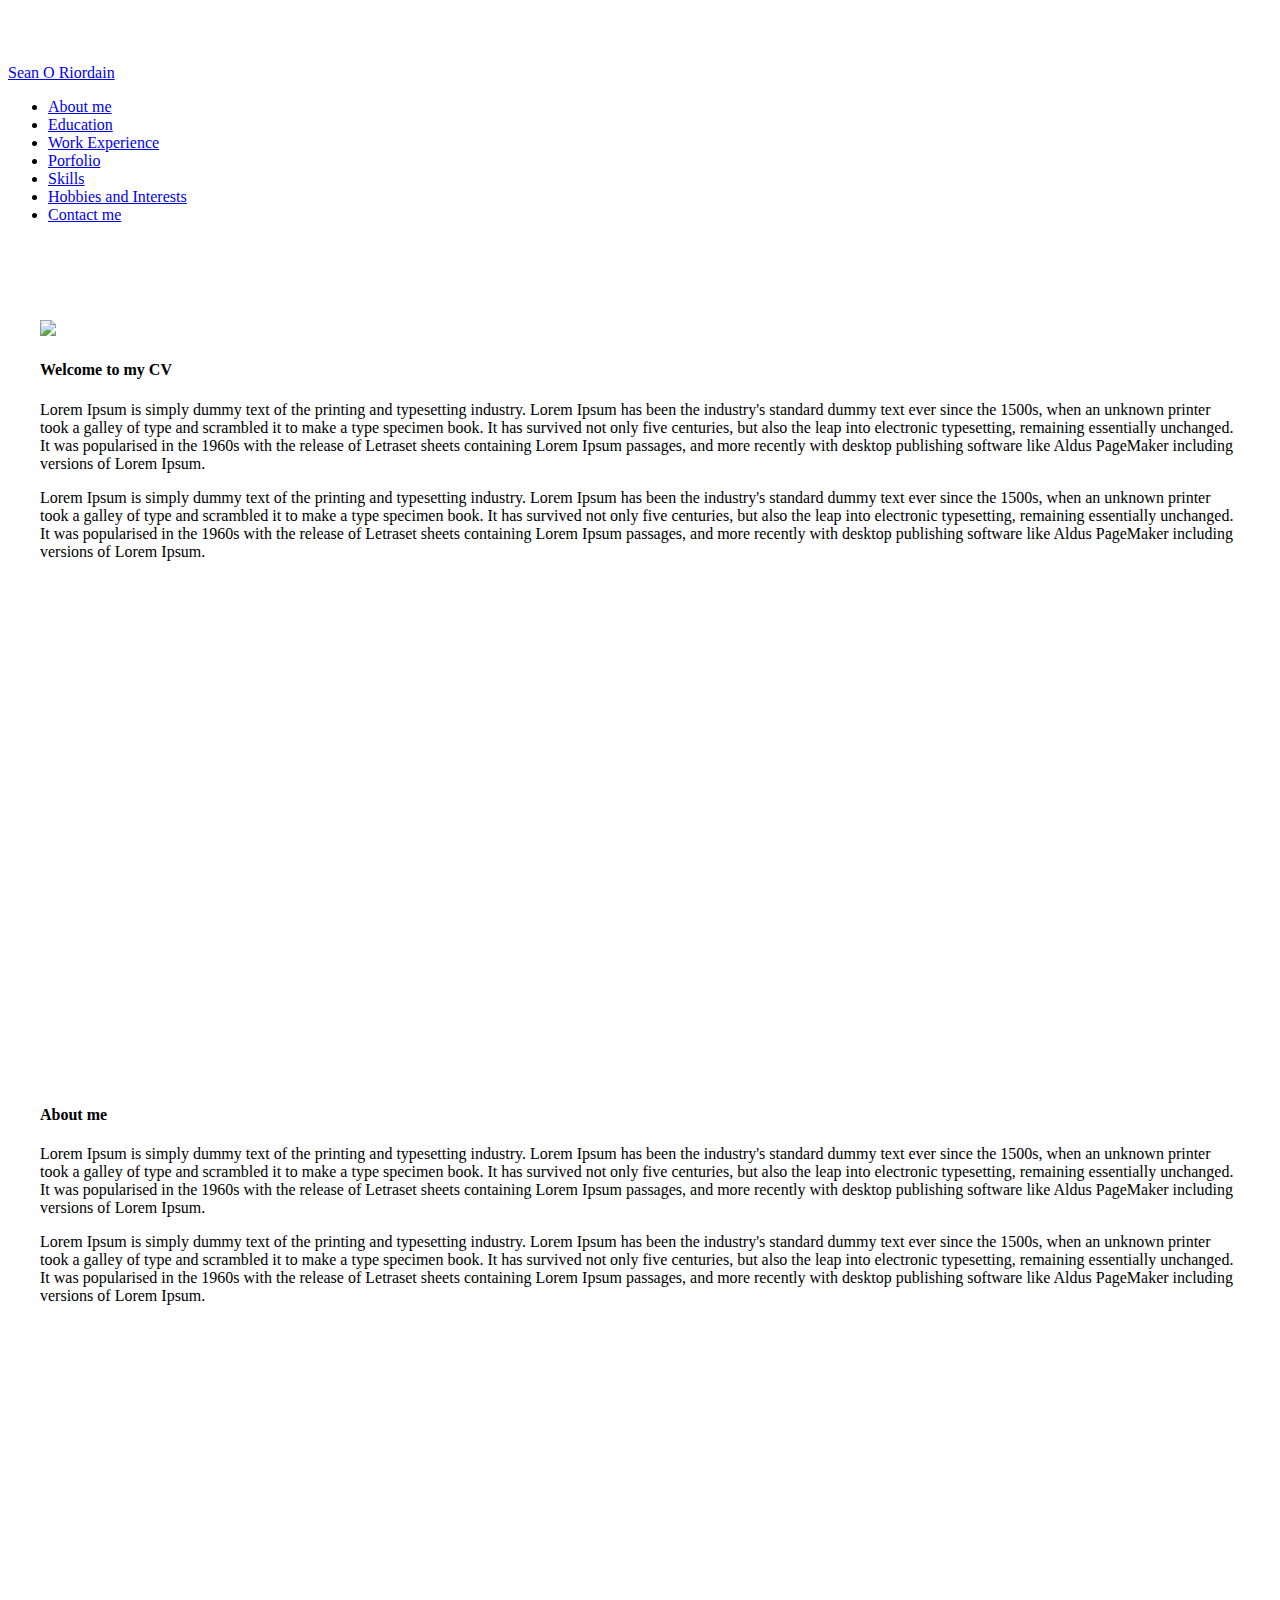
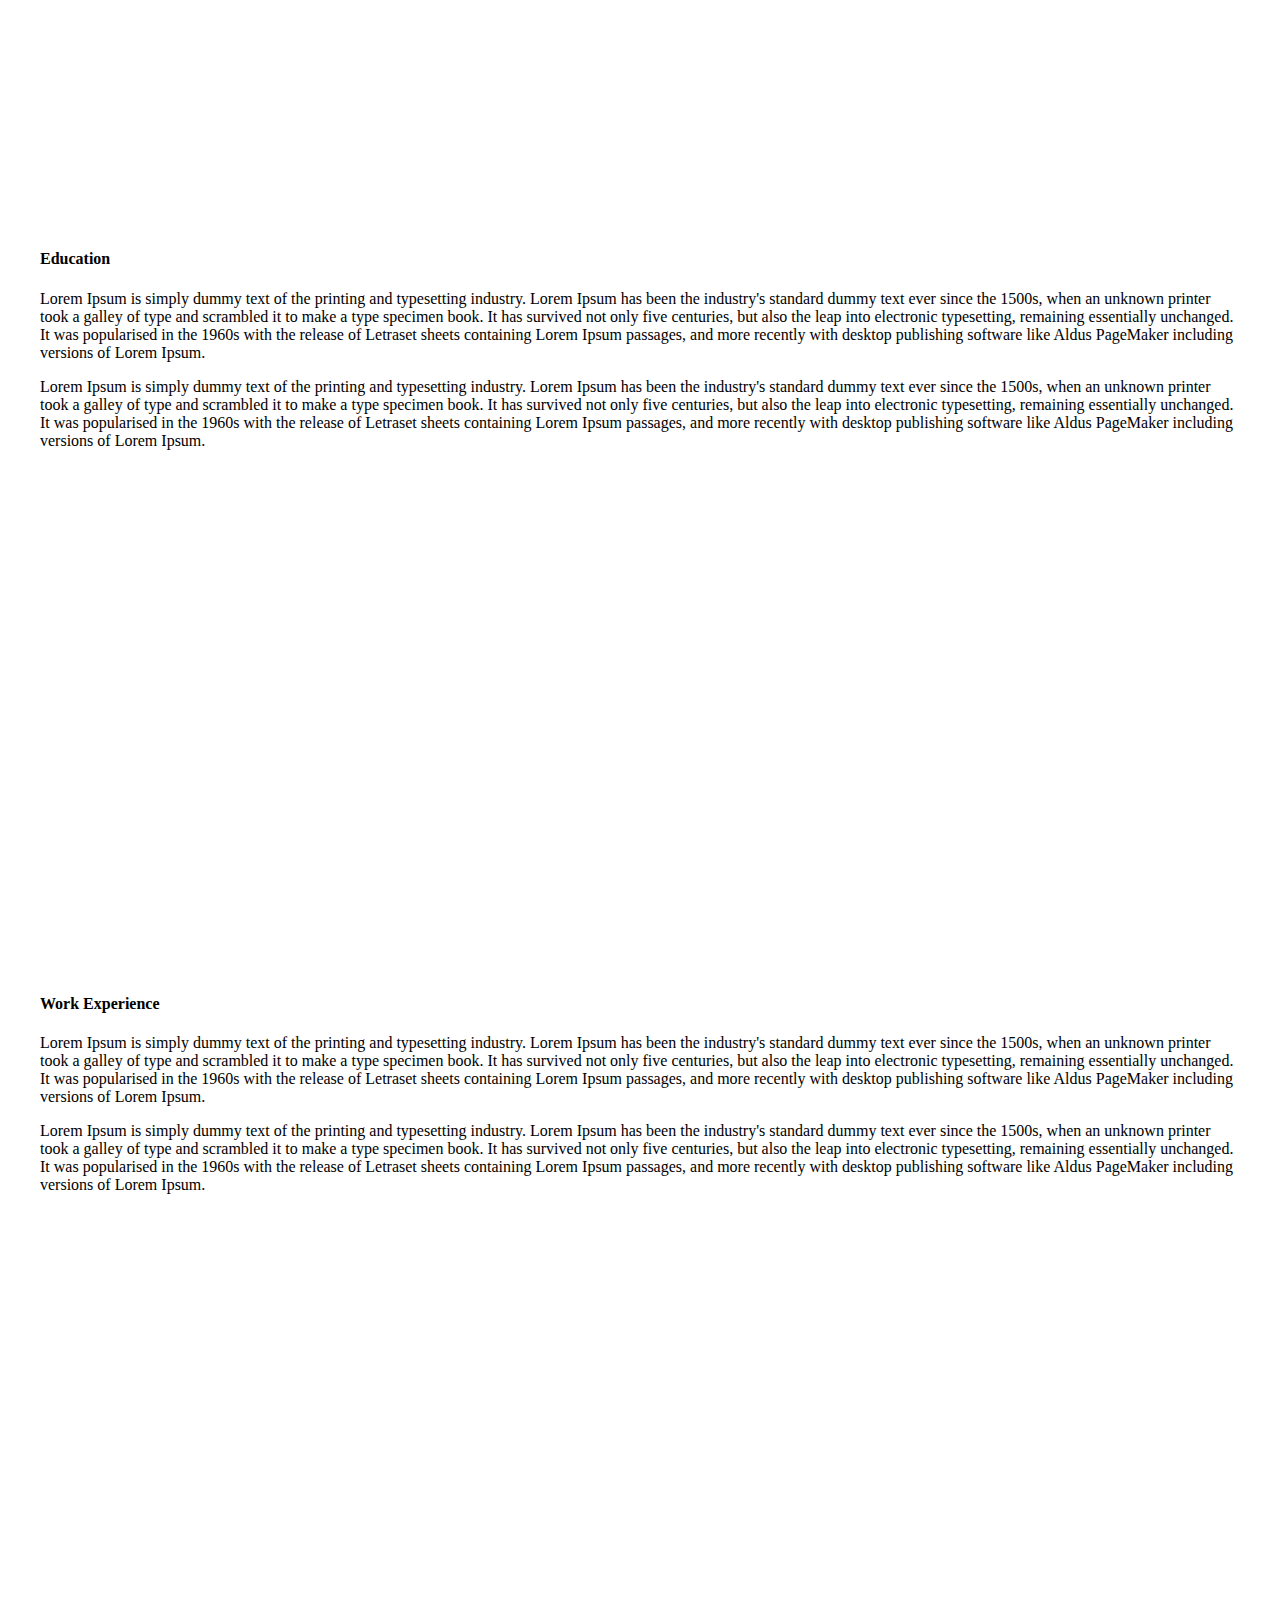
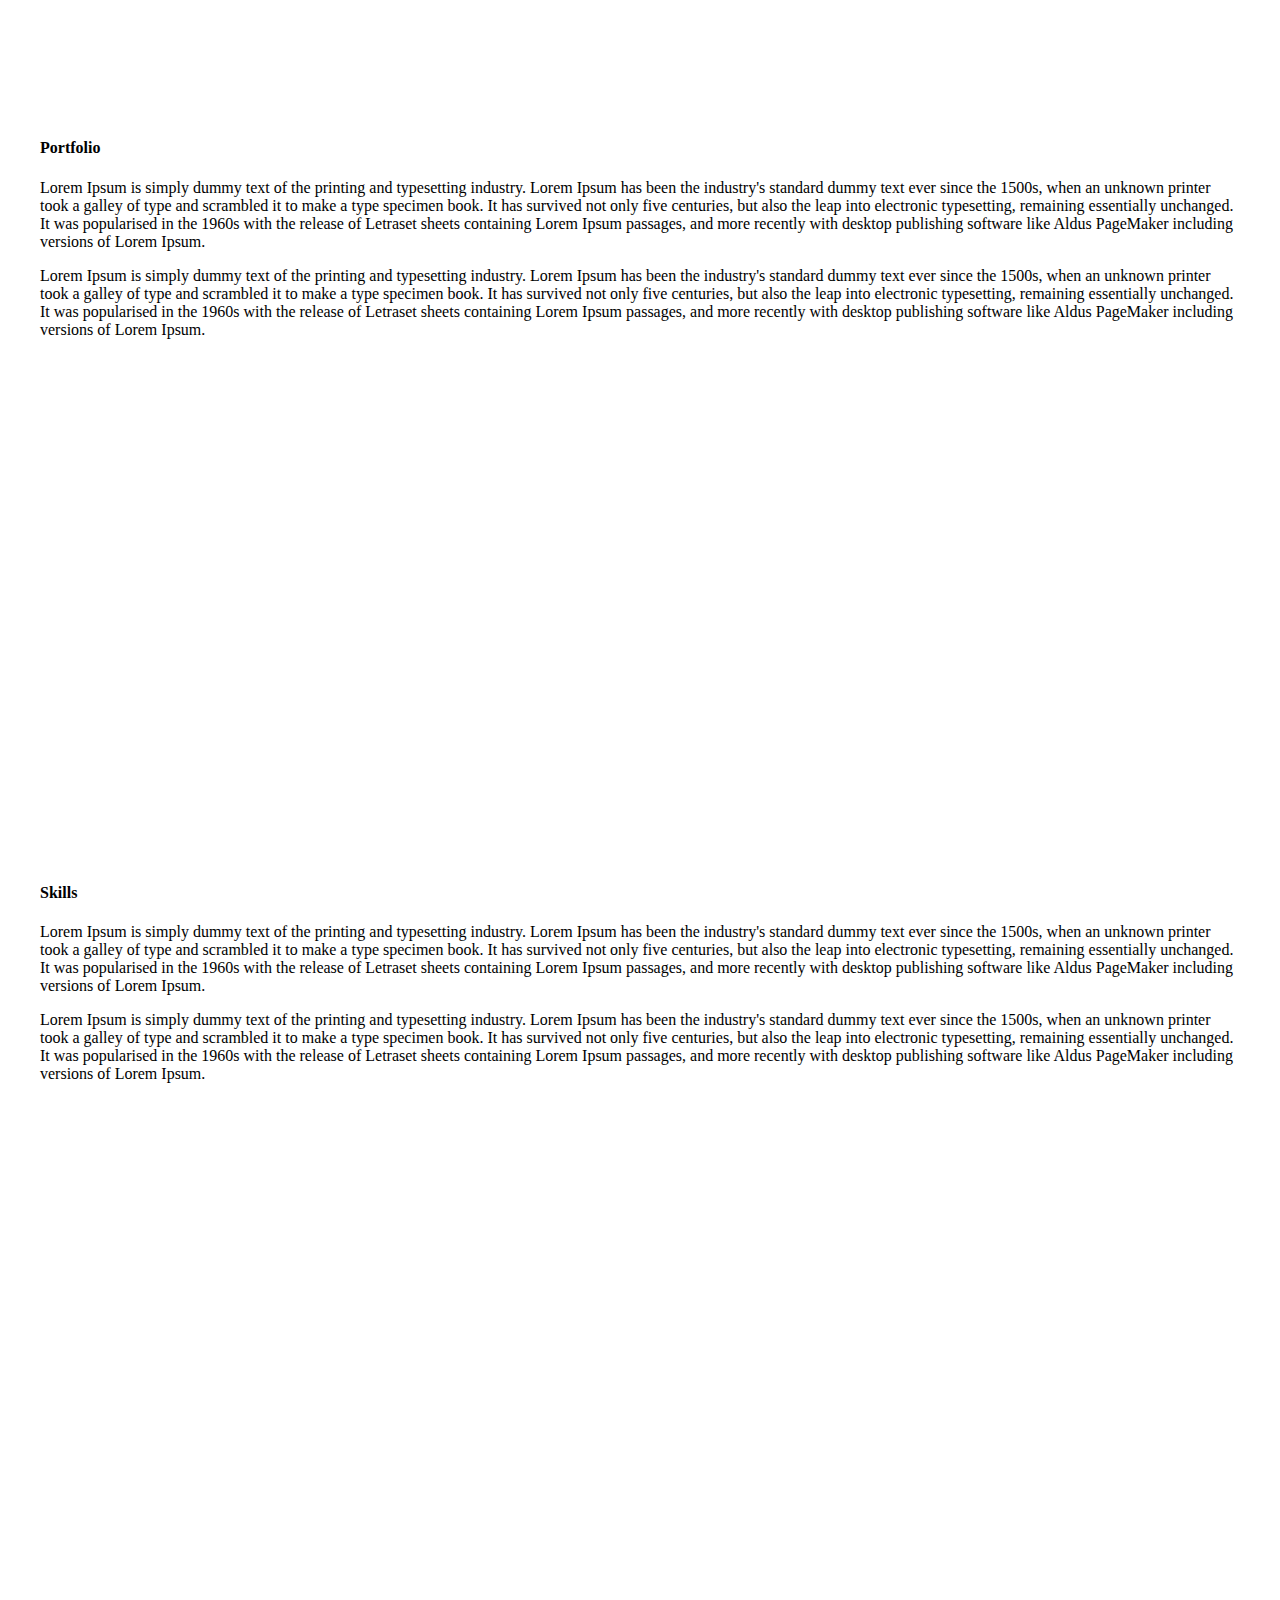
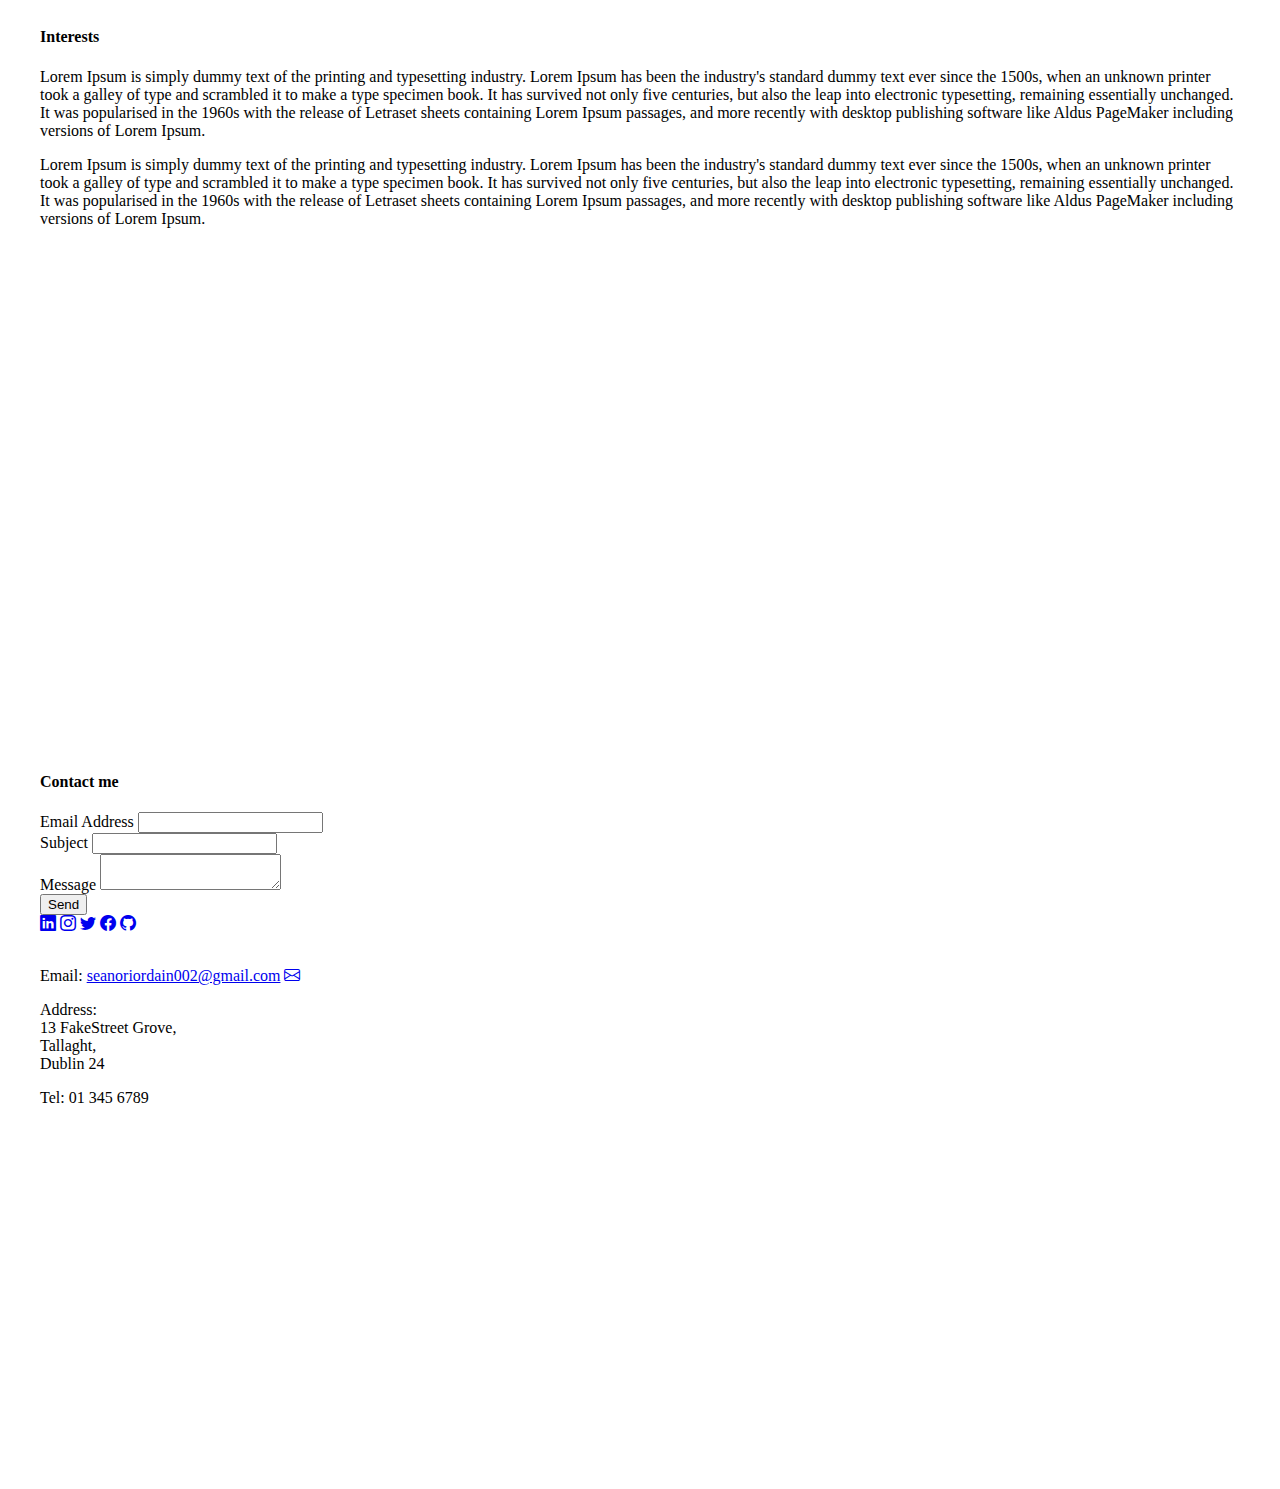
==== index.html @ a2e5213f "icons" ====
<!doctype html>
<html lang="en">
  <head>
    <meta charset="utf-8">
    <meta name="viewport" content="width=device-width, initial-scale=1">

    <link href="https://cdn.jsdelivr.net/npm/bootstrap@5.1.3/dist/css/bootstrap.min.css" rel="stylesheet" integrity="sha384-1BmE4kWBq78iYhFldvKuhfTAU6auU8tT94WrHftjDbrCEXSU1oBoqyl2QvZ6jIW3" crossorigin="anonymous">
    <link rel="stylesheet" href="style.css">
    <link rel="stylesheet" href="https://cdn.jsdelivr.net/npm/bootstrap-icons@1.7.1/font/bootstrap-icons.css">
    <title>Sean O Riordain</title>
    <script src='https://www.google.com/recaptcha/api.js'></script>
    <script src="https://cdn.jsdelivr.net/npm/bootstrap@5.1.3/dist/js/bootstrap.bundle.min.js" integrity="sha384-ka7Sk0Gln4gmtz2MlQnikT1wXgYsOg+OMhuP+IlRH9sENBO0LRn5q+8nbTov4+1p" crossorigin="anonymous"></script>
    <script src="script.js"></script>
  </head>
  
 <body data-spy="scroll" data-target="#navbar-example2">

  <div class="container">
    <nav id="navbar" class="navbar navbar-light bg-light px-3 fixed-top">
      <a class="navbar-brand" href="#splash">Sean O Riordain</a>
      
      <ul class="nav nav-pills">  
        <li class="nav-item">
          <a class="nav-link" href="#aboutMe">About me</a>
        </li>
        <li class="nav-item">
          <a class="nav-link" href="#education">Education</a>
        </li>
        <li class="nav-item">
          <a class="nav-link" href="#workExp">Work Experience</a>
        </li>
        <li class="nav-item">
          <a class="nav-link" href="#portfolio">Porfolio</a>
        </li>
        <li class="nav-item">
            <a class="nav-link" href="#skills">Skills</a>
          </li>
        <li class="nav-item">
          <a class="nav-link" href="#interests">Hobbies and Interests</a>
        </li>
        <li class="nav-item">
          <a class="nav-link" href="#contactMe">Contact me</a>
        </li>
      </ul>

    </nav>
  </div>


  <div data-spy="scroll" data-target="#navbar" data-offset="0" >
    
    <section id="splash" class="topics">
        <div class="card mb-3">
        <img src="SplashScreen.jpg" class="card-img-top">
        <div class="card-img-overlay">
            <h4 class="card-title">Welcome to my CV</h4>
            <p class="card-text">Lorem Ipsum is simply dummy text of the printing and typesetting industry. Lorem Ipsum has been the industry's standard dummy text ever since the 1500s, 
                when an unknown printer took a galley of type and scrambled it to make a type specimen book. It has survived not only five centuries, but also the leap into 
                electronic typesetting, remaining essentially unchanged. It was popularised in the 1960s with the release of Letraset sheets containing Lorem Ipsum passages, 
                and more recently with desktop publishing software like Aldus PageMaker including versions of Lorem Ipsum.</p>
        
            <p class="card-text">Lorem Ipsum is simply dummy text of the printing and typesetting industry. Lorem Ipsum has been the industry's standard dummy text ever since the 1500s, 
                when an unknown printer took a galley of type and scrambled it to make a type specimen book. It has survived not only five centuries, but also the leap into 
                electronic typesetting, remaining essentially unchanged. It was popularised in the 1960s with the release of Letraset sheets containing Lorem Ipsum passages, 
                and more recently with desktop publishing software like Aldus PageMaker including versions of Lorem Ipsum.</p>
        </div>
      
      
    </section>
    <br><br><br><br><br><br><br><br><br><br><br><br><br><br><br><br><br><br><br><br><br><br>
    
    <section id="aboutMe" class="topics">
      <h4 >About me</h4>
      <p>Lorem Ipsum is simply dummy text of the printing and typesetting industry. Lorem Ipsum has been the industry's standard dummy text ever since the 1500s, 
        when an unknown printer took a galley of type and scrambled it to make a type specimen book. It has survived not only five centuries, but also the leap into 
        electronic typesetting, remaining essentially unchanged. It was popularised in the 1960s with the release of Letraset sheets containing Lorem Ipsum passages, 
        and more recently with desktop publishing software like Aldus PageMaker including versions of Lorem Ipsum.</p>

      <p>Lorem Ipsum is simply dummy text of the printing and typesetting industry. Lorem Ipsum has been the industry's standard dummy text ever since the 1500s, 
        when an unknown printer took a galley of type and scrambled it to make a type specimen book. It has survived not only five centuries, but also the leap into 
        electronic typesetting, remaining essentially unchanged. It was popularised in the 1960s with the release of Letraset sheets containing Lorem Ipsum passages, 
        and more recently with desktop publishing software like Aldus PageMaker including versions of Lorem Ipsum.</p>
    </section>
    <br><br><br><br><br><br><br><br><br><br><br><br><br><br><br><br><br><br><br><br><br><br>

    <section id="education" class="topics">
      <h4 >Education</h4>
      <p>Lorem Ipsum is simply dummy text of the printing and typesetting industry. Lorem Ipsum has been the industry's standard dummy text ever since the 1500s, 
        when an unknown printer took a galley of type and scrambled it to make a type specimen book. It has survived not only five centuries, but also the leap into 
        electronic typesetting, remaining essentially unchanged. It was popularised in the 1960s with the release of Letraset sheets containing Lorem Ipsum passages, 
        and more recently with desktop publishing software like Aldus PageMaker including versions of Lorem Ipsum.</p>

      <p>Lorem Ipsum is simply dummy text of the printing and typesetting industry. Lorem Ipsum has been the industry's standard dummy text ever since the 1500s, 
        when an unknown printer took a galley of type and scrambled it to make a type specimen book. It has survived not only five centuries, but also the leap into 
        electronic typesetting, remaining essentially unchanged. It was popularised in the 1960s with the release of Letraset sheets containing Lorem Ipsum passages, 
        and more recently with desktop publishing software like Aldus PageMaker including versions of Lorem Ipsum.</p>
    </section>
    <br><br><br><br><br><br><br><br><br><br><br><br><br><br><br><br><br><br><br><br><br><br>

    <section id="workExp" class="topics">
      <h4 >Work Experience</h4>
      <p>Lorem Ipsum is simply dummy text of the printing and typesetting industry. Lorem Ipsum has been the industry's standard dummy text ever since the 1500s, 
        when an unknown printer took a galley of type and scrambled it to make a type specimen book. It has survived not only five centuries, but also the leap into 
        electronic typesetting, remaining essentially unchanged. It was popularised in the 1960s with the release of Letraset sheets containing Lorem Ipsum passages, 
        and more recently with desktop publishing software like Aldus PageMaker including versions of Lorem Ipsum.</p>

      <p>Lorem Ipsum is simply dummy text of the printing and typesetting industry. Lorem Ipsum has been the industry's standard dummy text ever since the 1500s, 
        when an unknown printer took a galley of type and scrambled it to make a type specimen book. It has survived not only five centuries, but also the leap into 
        electronic typesetting, remaining essentially unchanged. It was popularised in the 1960s with the release of Letraset sheets containing Lorem Ipsum passages, 
        and more recently with desktop publishing software like Aldus PageMaker including versions of Lorem Ipsum.</p>
    </section>
    <br><br><br><br><br><br><br><br><br><br><br><br><br><br><br><br><br><br><br><br><br><br>

    <section id="portfolio" class="topics">
      <h4 >Portfolio</h4>
      <p>Lorem Ipsum is simply dummy text of the printing and typesetting industry. Lorem Ipsum has been the industry's standard dummy text ever since the 1500s, 
        when an unknown printer took a galley of type and scrambled it to make a type specimen book. It has survived not only five centuries, but also the leap into 
        electronic typesetting, remaining essentially unchanged. It was popularised in the 1960s with the release of Letraset sheets containing Lorem Ipsum passages, 
        and more recently with desktop publishing software like Aldus PageMaker including versions of Lorem Ipsum.</p>

      <p>Lorem Ipsum is simply dummy text of the printing and typesetting industry. Lorem Ipsum has been the industry's standard dummy text ever since the 1500s, 
        when an unknown printer took a galley of type and scrambled it to make a type specimen book. It has survived not only five centuries, but also the leap into 
        electronic typesetting, remaining essentially unchanged. It was popularised in the 1960s with the release of Letraset sheets containing Lorem Ipsum passages, 
        and more recently with desktop publishing software like Aldus PageMaker including versions of Lorem Ipsum.</p>
    </section>
    <br><br><br><br><br><br><br><br><br><br><br><br><br><br><br><br><br><br><br><br><br><br>

    <section id="skills" class="topics">
        <h4 >Skills</h4>
        <p>Lorem Ipsum is simply dummy text of the printing and typesetting industry. Lorem Ipsum has been the industry's standard dummy text ever since the 1500s, 
          when an unknown printer took a galley of type and scrambled it to make a type specimen book. It has survived not only five centuries, but also the leap into 
          electronic typesetting, remaining essentially unchanged. It was popularised in the 1960s with the release of Letraset sheets containing Lorem Ipsum passages, 
          and more recently with desktop publishing software like Aldus PageMaker including versions of Lorem Ipsum.</p>
  
        <p>Lorem Ipsum is simply dummy text of the printing and typesetting industry. Lorem Ipsum has been the industry's standard dummy text ever since the 1500s, 
          when an unknown printer took a galley of type and scrambled it to make a type specimen book. It has survived not only five centuries, but also the leap into 
          electronic typesetting, remaining essentially unchanged. It was popularised in the 1960s with the release of Letraset sheets containing Lorem Ipsum passages, 
          and more recently with desktop publishing software like Aldus PageMaker including versions of Lorem Ipsum.</p>
      </section>
      <br><br><br><br><br><br><br><br><br><br><br><br><br><br><br><br><br><br><br><br><br><br>

    <section id="interests" class="topics">
      <h4 >Interests</h4>
      <p>Lorem Ipsum is simply dummy text of the printing and typesetting industry. Lorem Ipsum has been the industry's standard dummy text ever since the 1500s, 
        when an unknown printer took a galley of type and scrambled it to make a type specimen book. It has survived not only five centuries, but also the leap into 
        electronic typesetting, remaining essentially unchanged. It was popularised in the 1960s with the release of Letraset sheets containing Lorem Ipsum passages, 
        and more recently with desktop publishing software like Aldus PageMaker including versions of Lorem Ipsum.</p>

      <p>Lorem Ipsum is simply dummy text of the printing and typesetting industry. Lorem Ipsum has been the industry's standard dummy text ever since the 1500s, 
        when an unknown printer took a galley of type and scrambled it to make a type specimen book. It has survived not only five centuries, but also the leap into 
        electronic typesetting, remaining essentially unchanged. It was popularised in the 1960s with the release of Letraset sheets containing Lorem Ipsum passages, 
        and more recently with desktop publishing software like Aldus PageMaker including versions of Lorem Ipsum.</p>
    </section>
    <br><br><br><br><br><br><br><br><br><br><br><br><br><br><br><br><br><br><br><br><br><br>
    
    <section id="contactMe" class="topics">
      <h4 >Contact me</h4>
      <div class="row align-items-start">
        <div class="col">
          <div >
            <label for="contactEmailInput" class="form-label">Email Address</label>
            <input id="emailInput" type="email" class="form-control" value="">
          </div>
          <div >
            <label for="contactSubjectInput" class="form-label">Subject</label>
            <input id="subjectInput" type="textarea" class="form-control" value="">
          </div>
          <div >
            <label for="contactMessageInput" class="form-label">Message</label>
            <textarea id="messageInput" type="text" class="form-control" value=""></textarea>
          </div>
          <div class="g-recaptcha" data-sitekey="6Lfa4msdAAAAAJSJwXprOqy4aBe5PfZoQIU1ptTQ"></div>
          <button class="btn btn-primary" type="button" onclick="sendContact()">Send</button>
        </div>
        <div class="col">
          <a href="https://www.linkedin.com/in/sean-o-riordain/"><i class="bi bi-linkedin"></i></a>
          <a href="https://www.instagram.com/seanoriordain18/"><i class="bi bi-instagram"></i></a>
          <a href="https://twitter.com/seanmoriordain"><i class="bi bi-twitter"></i></a>
          <a href="https://www.facebook.com/profile.php?id=100010043568744"><i class="bi bi-facebook"></i></a>
          <a href="https://github.com/sean-o-riordain"><i class="bi bi-github"></i></a>
          <br><br>
          <p>Email: <a href="mailto:seanoriordain002@gmail.com">seanoriordain002@gmail.com<a>   <a href="mailto:seanoriordain002@gmail.com"><i class="bi bi-envelope"></i></a></p>
          <p>Address: <br> 13 FakeStreet Grove, <br> Tallaght, <br> Dublin 24</p>
          <p>Tel: 01 345 6789</p>
         
        </div>
      </div>
    </section>
    <br><br><br><br><br><br><br><br><br><br><br><br><br><br><br><br><br><br><br>
   

    </div>
  </body>
</html>
---- style.css ----
body {
    position: relative;
}
.container {
  margin-top:4rem;
}
.topics {
  margin: 2rem;
  padding-top: 4rem;
}
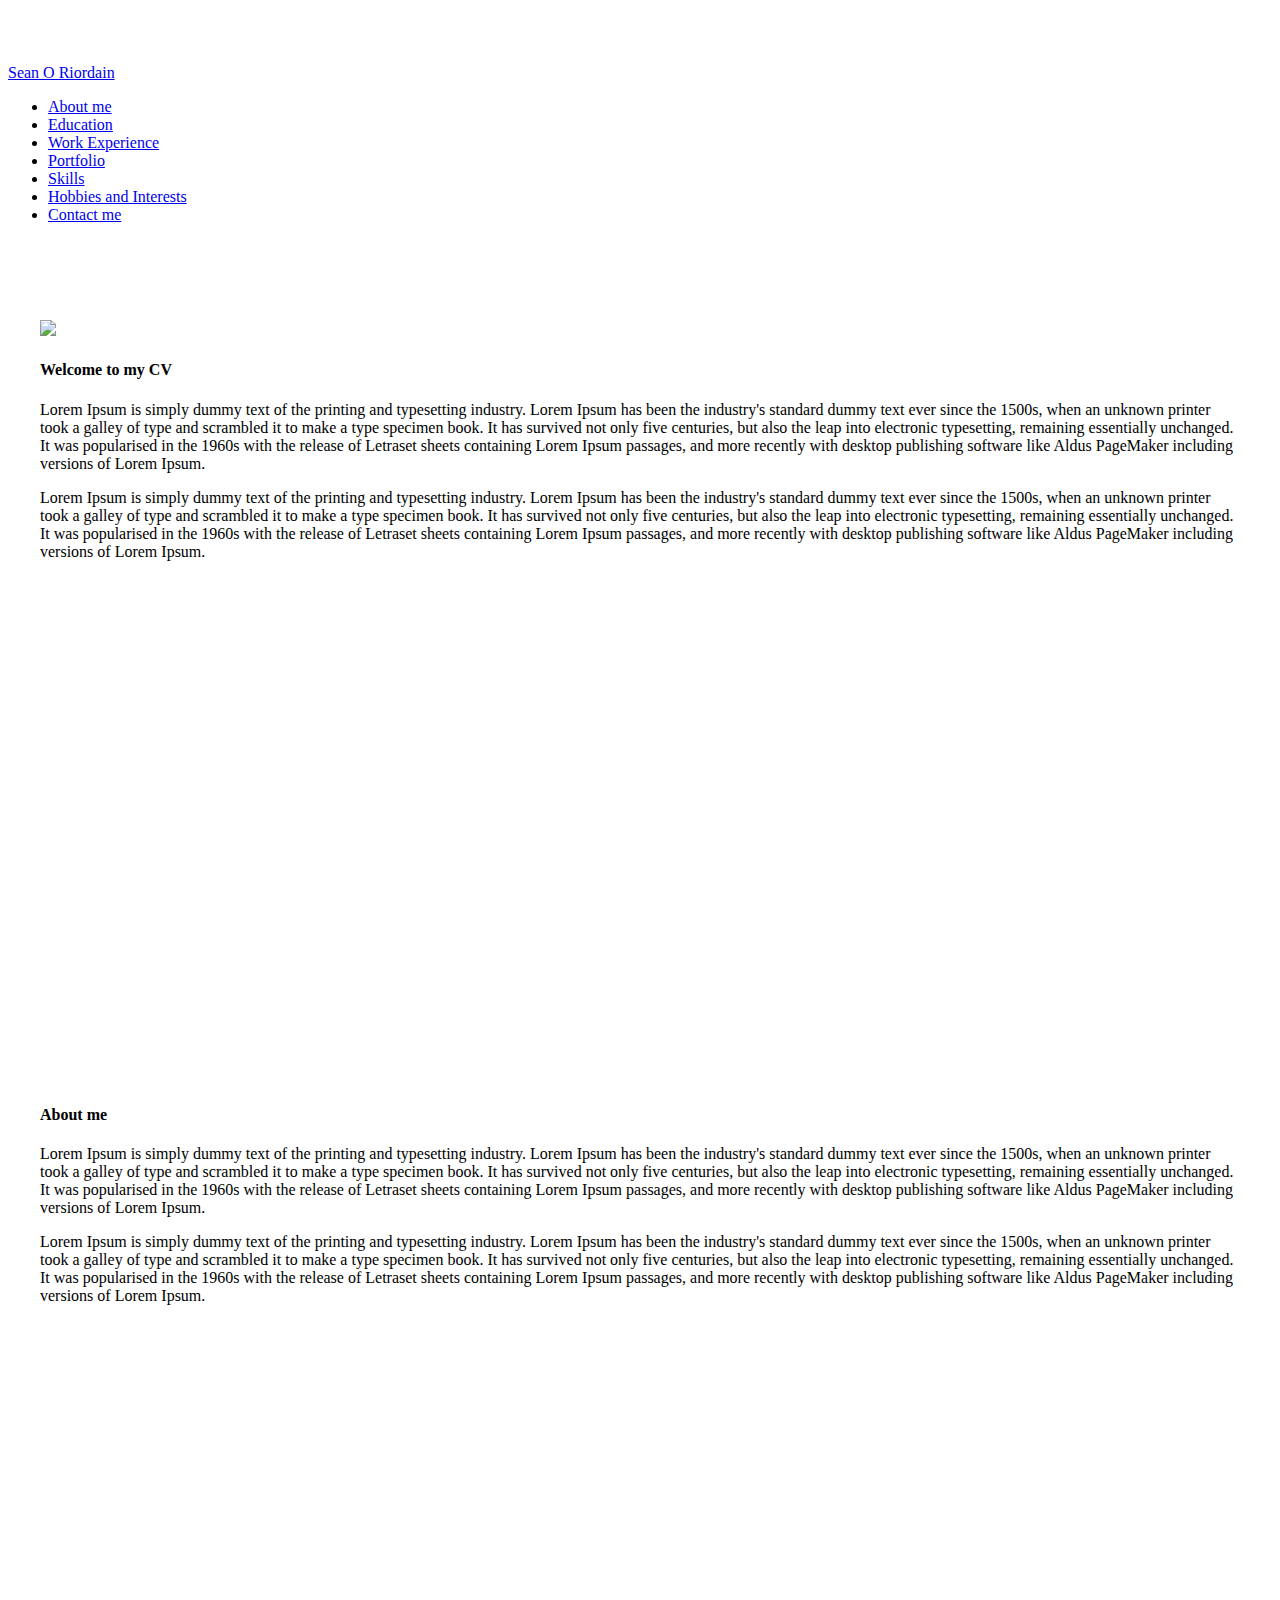
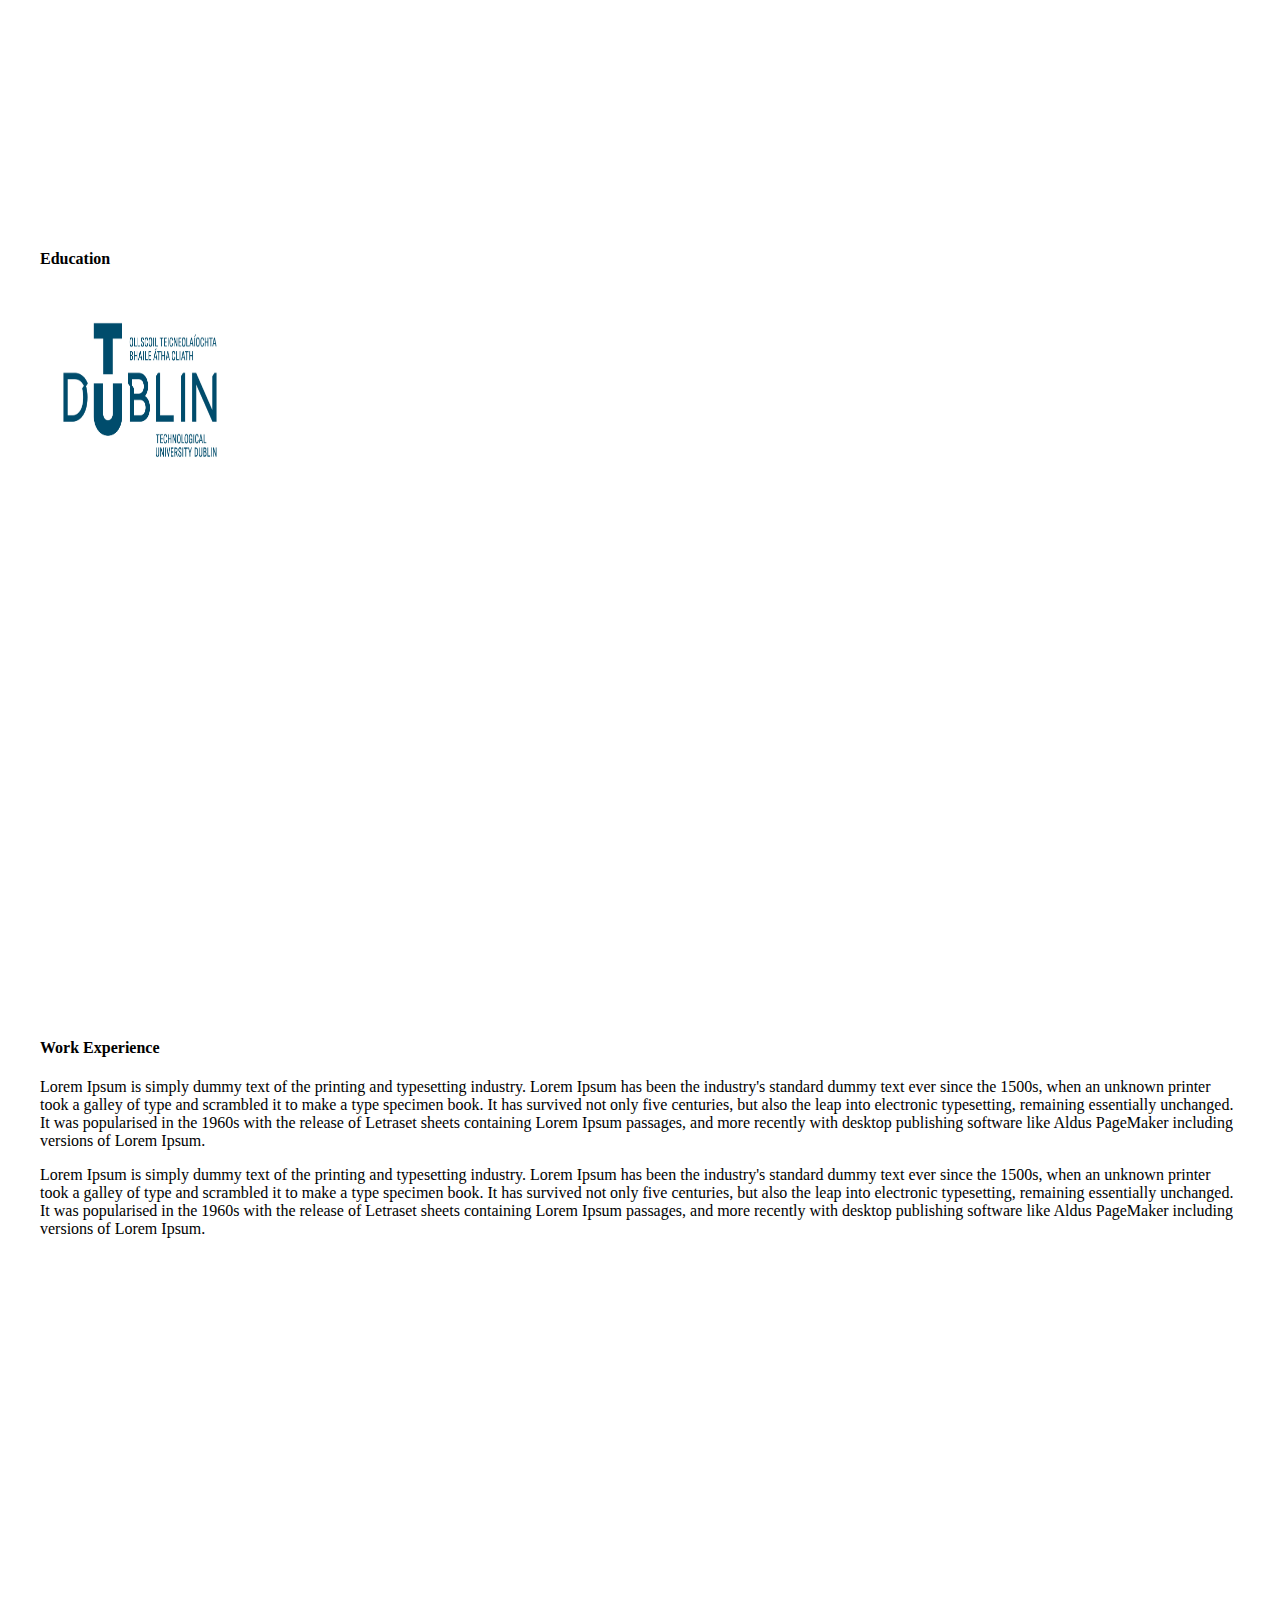
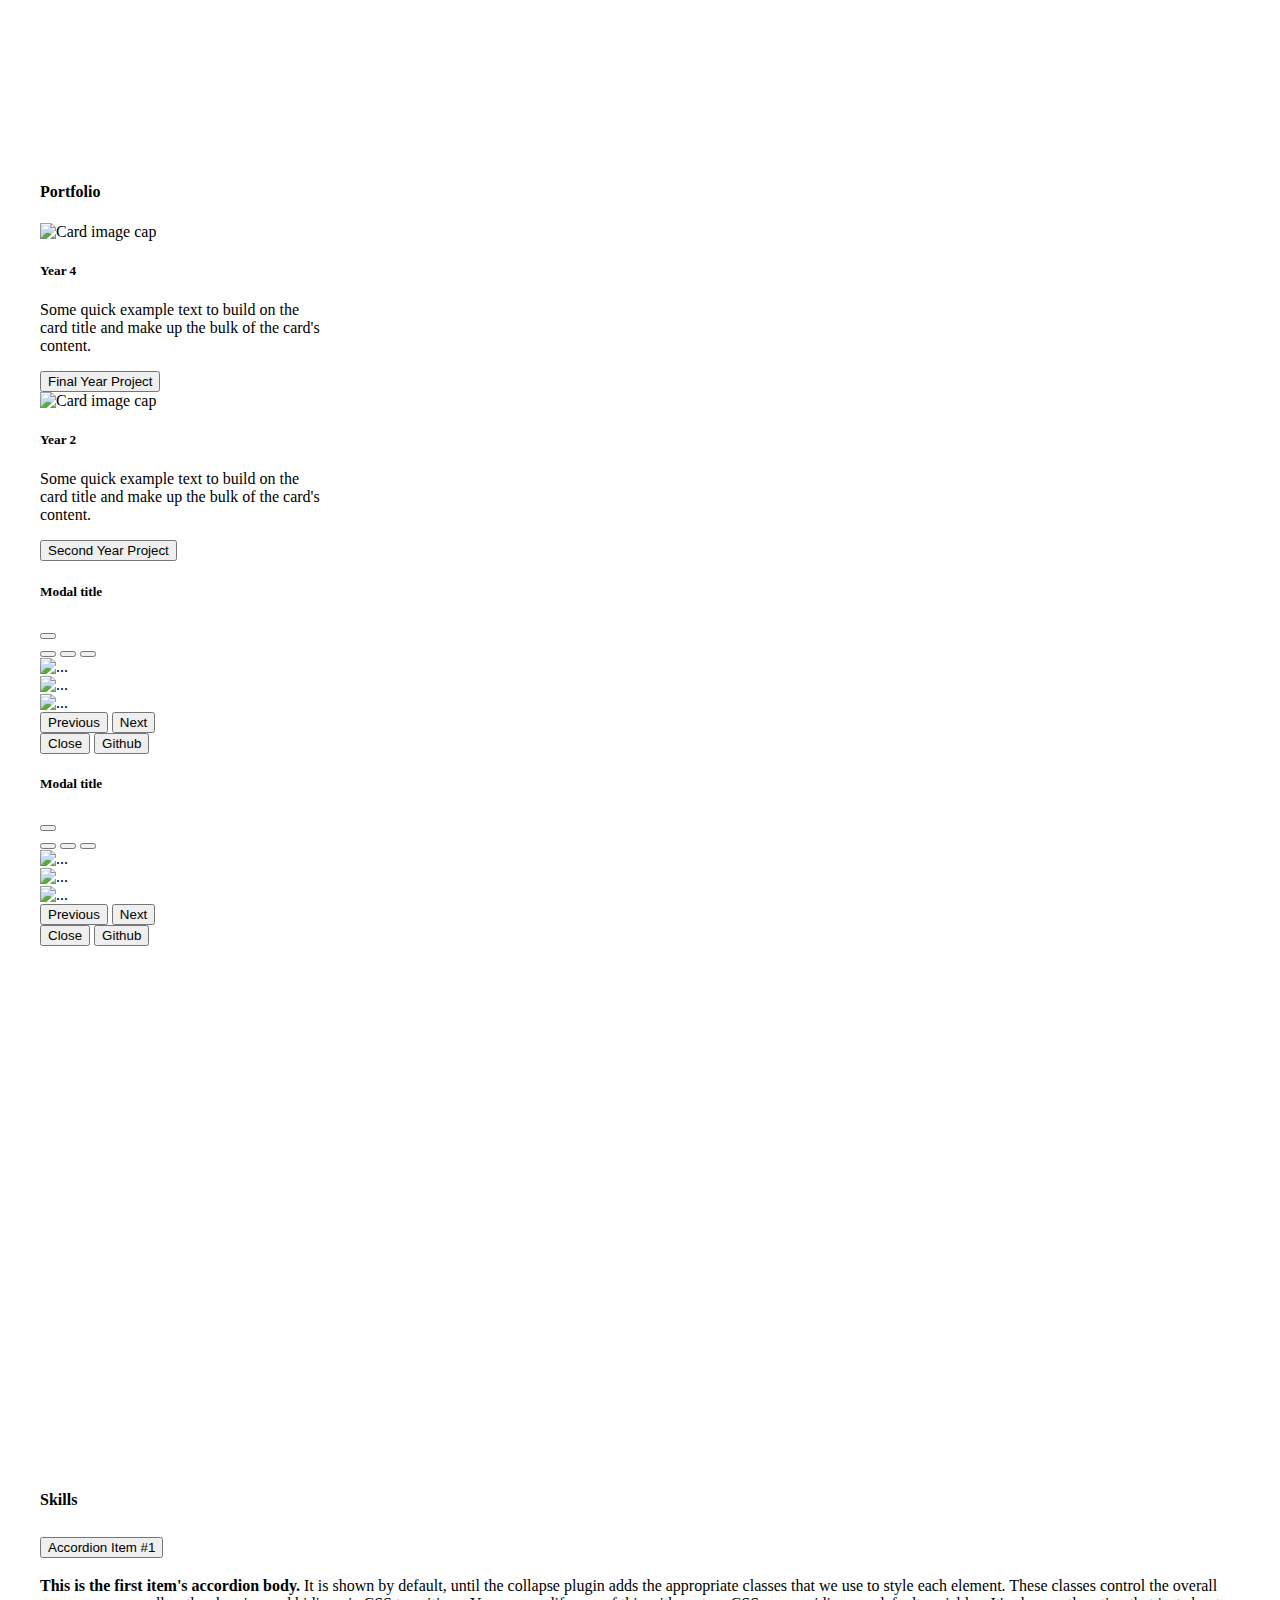
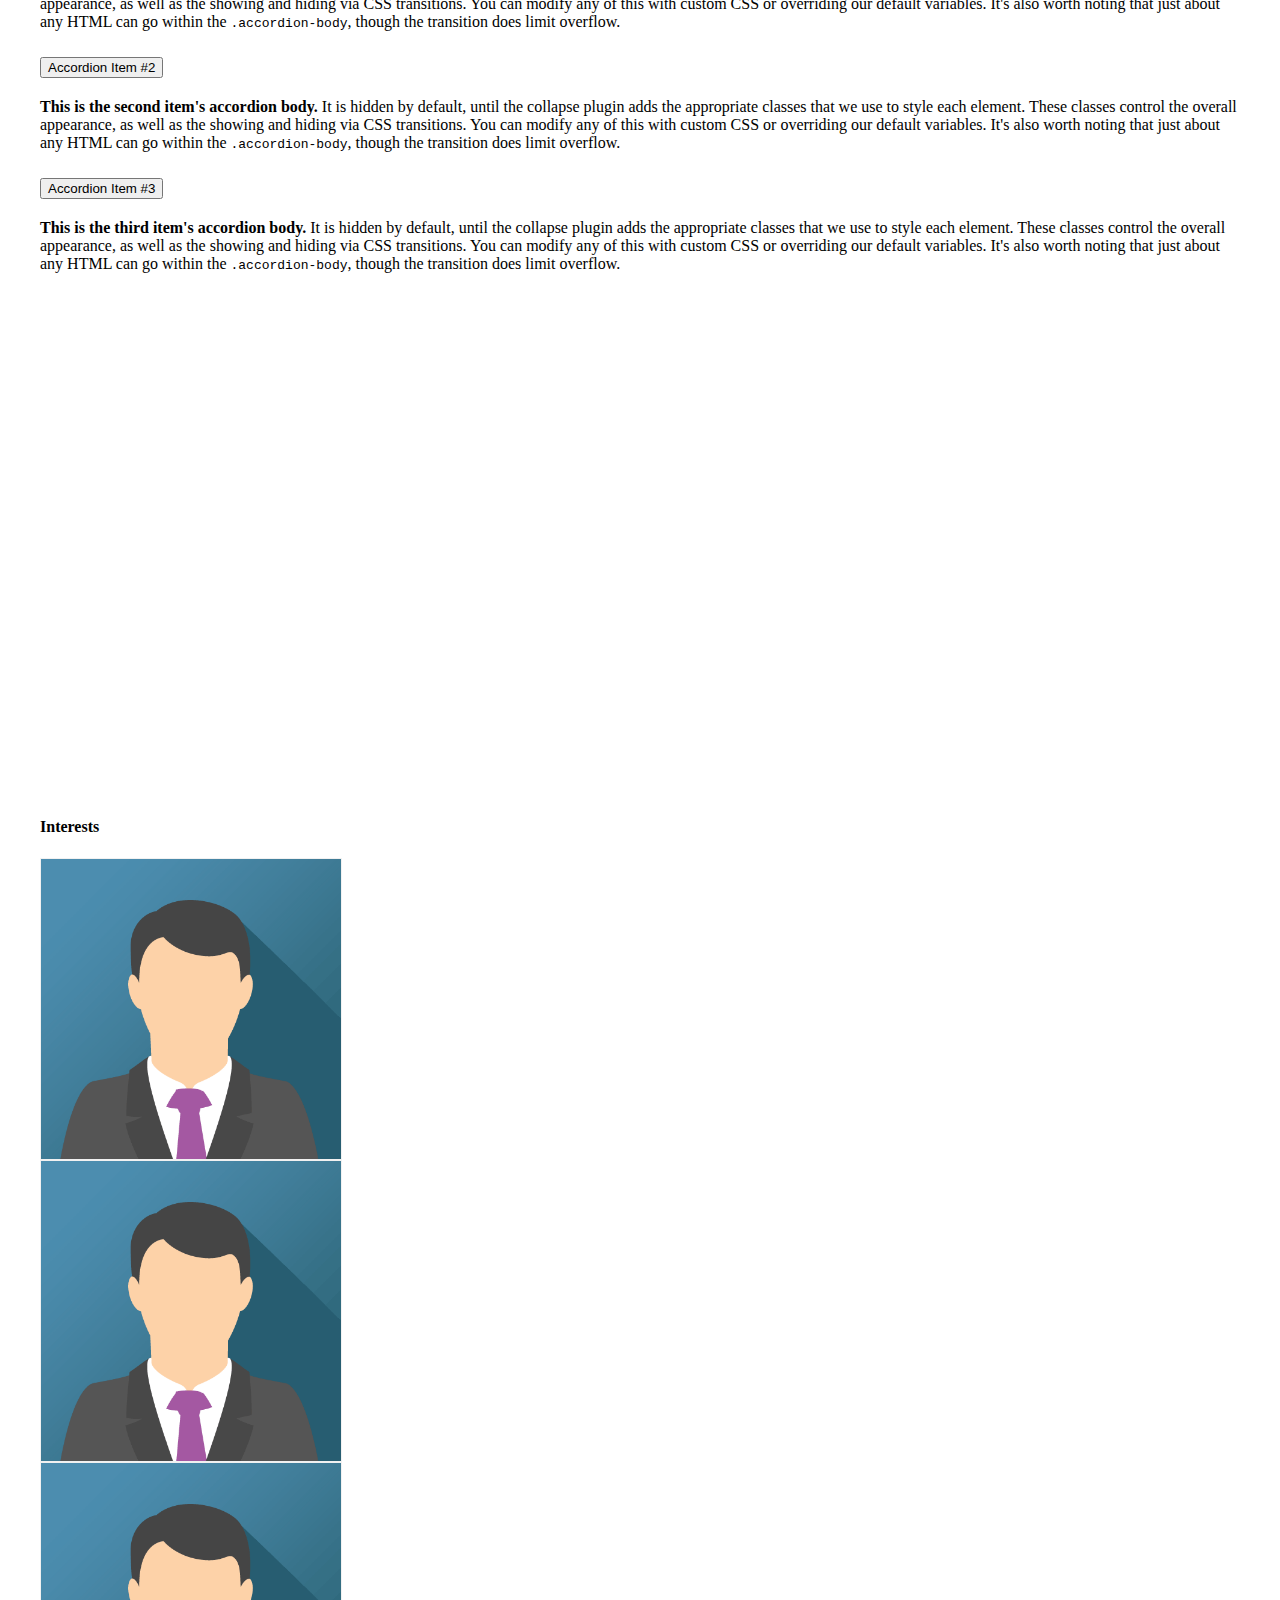
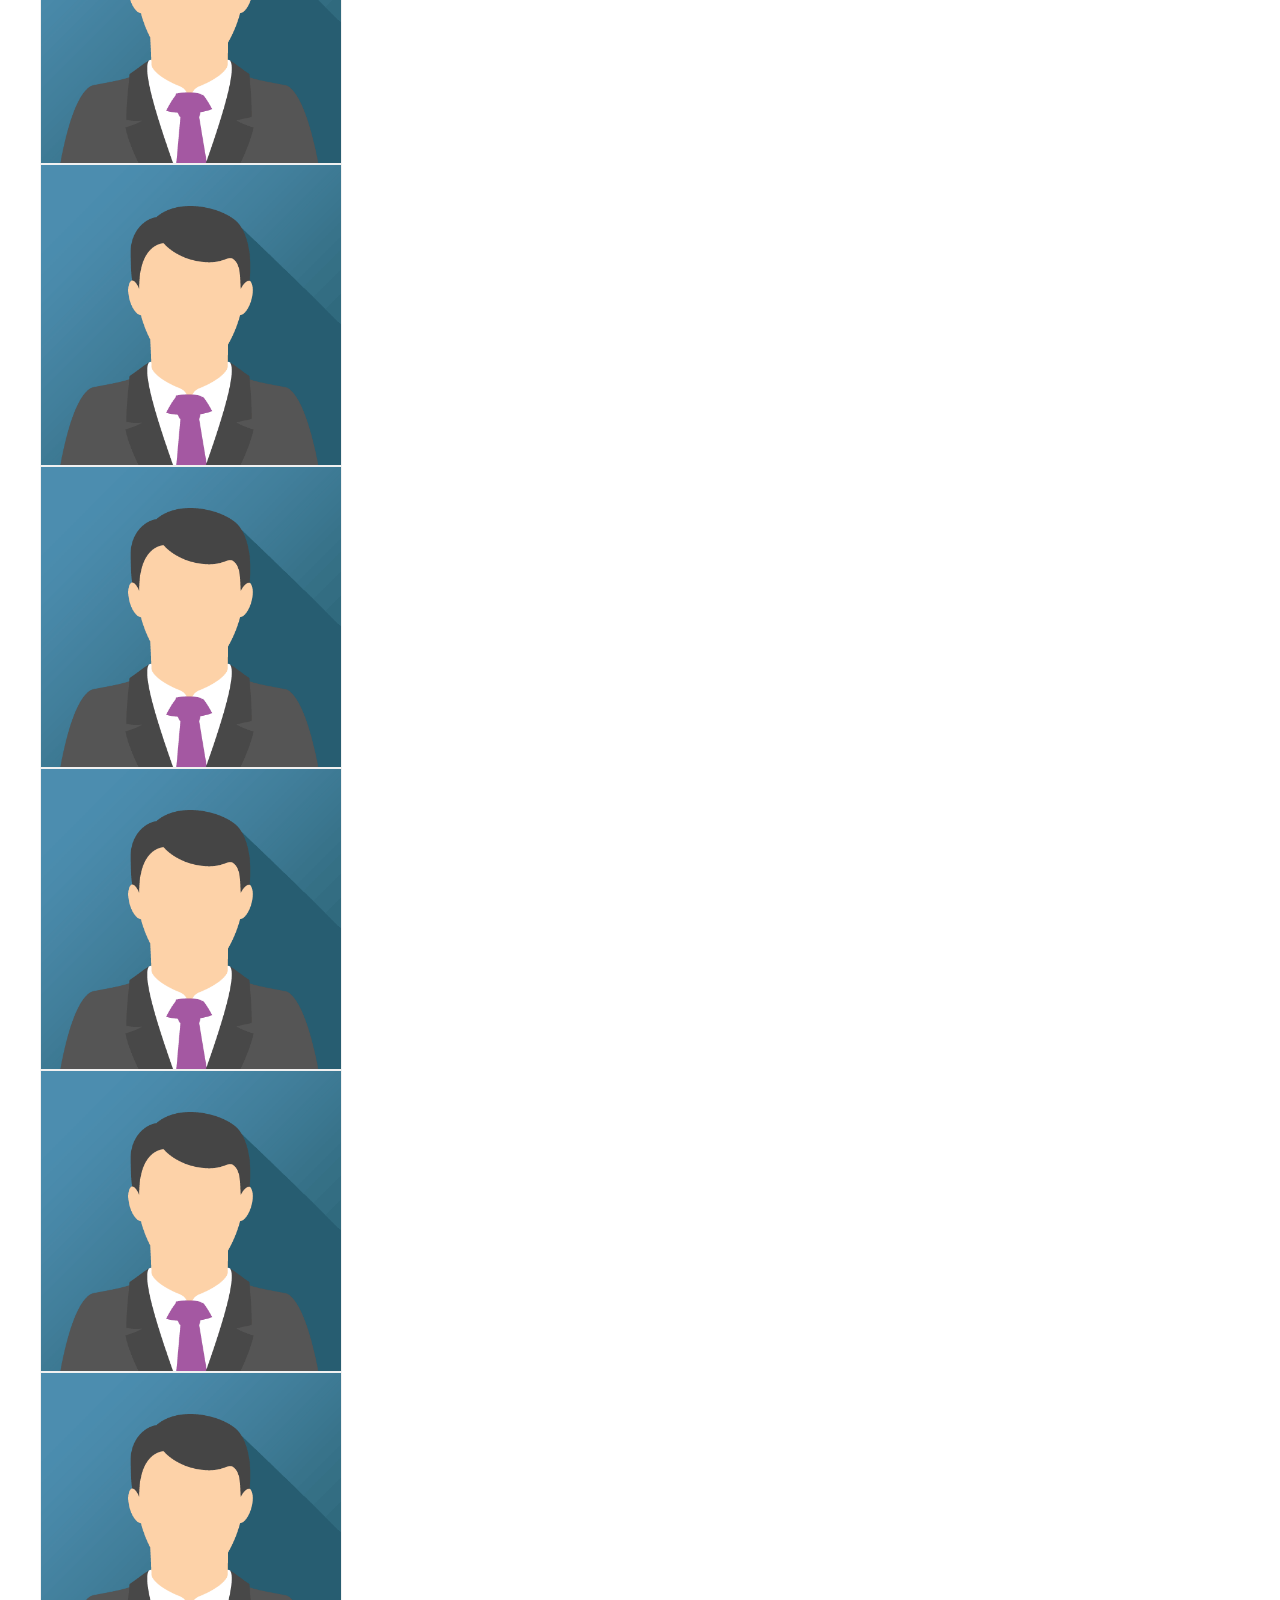
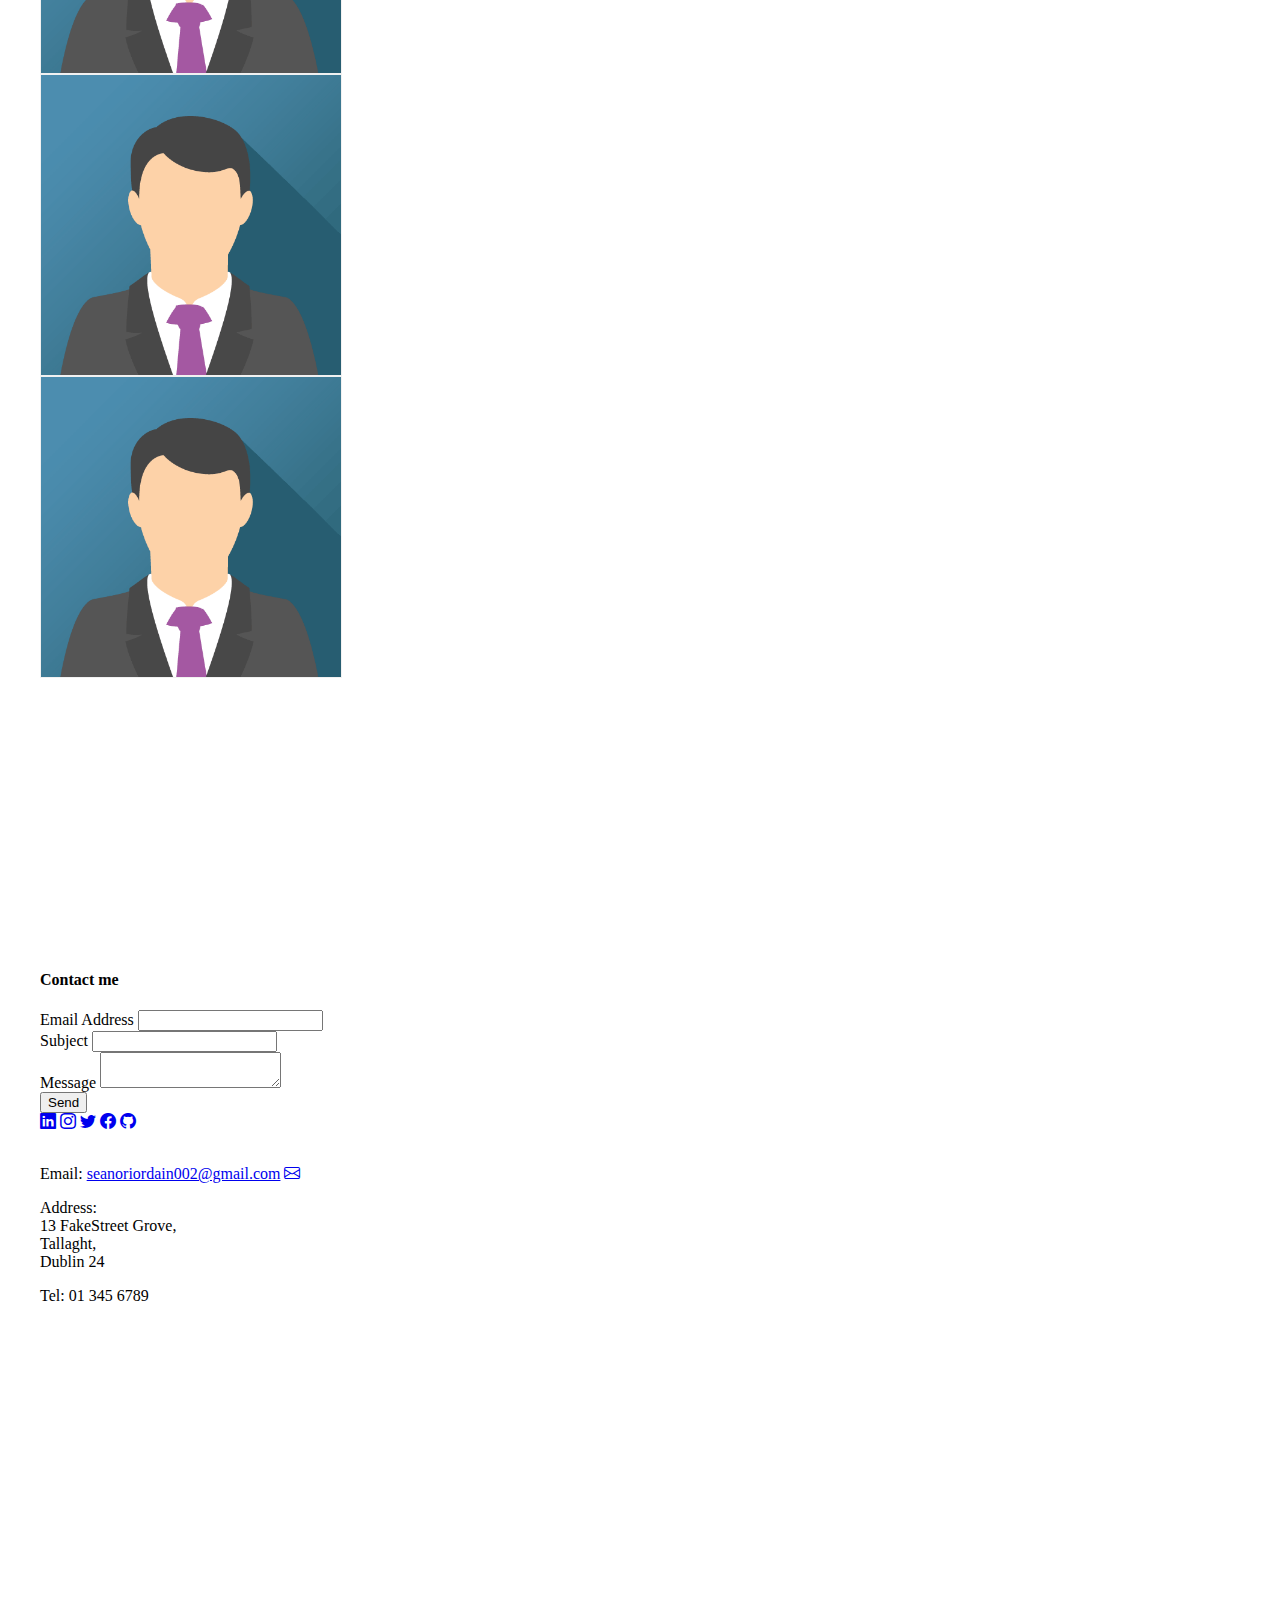
==== commit 01f14f6d: "Adding screens" ====
--- a/index.html
+++ b/index.html
@@ -30,7 +30,7 @@
           <a class="nav-link" href="#workExp">Work Experience</a>
         </li>
         <li class="nav-item">
-          <a class="nav-link" href="#portfolio">Porfolio</a>
+          <a class="nav-link" href="#portfolio">Portfolio</a>
         </li>
         <li class="nav-item">
             <a class="nav-link" href="#skills">Skills</a>
@@ -51,7 +51,7 @@
     
     <section id="splash" class="topics">
         <div class="card mb-3">
-        <img src="SplashScreen.jpg" class="card-img-top">
+        <img src="assets/SplashScreen.jpg" class="card-img-top">
         <div class="card-img-overlay">
             <h4 class="card-title">Welcome to my CV</h4>
             <p class="card-text">Lorem Ipsum is simply dummy text of the printing and typesetting industry. Lorem Ipsum has been the industry's standard dummy text ever since the 1500s, 
@@ -85,15 +85,11 @@
 
     <section id="education" class="topics">
       <h4 >Education</h4>
-      <p>Lorem Ipsum is simply dummy text of the printing and typesetting industry. Lorem Ipsum has been the industry's standard dummy text ever since the 1500s, 
-        when an unknown printer took a galley of type and scrambled it to make a type specimen book. It has survived not only five centuries, but also the leap into 
-        electronic typesetting, remaining essentially unchanged. It was popularised in the 1960s with the release of Letraset sheets containing Lorem Ipsum passages, 
-        and more recently with desktop publishing software like Aldus PageMaker including versions of Lorem Ipsum.</p>
-
-      <p>Lorem Ipsum is simply dummy text of the printing and typesetting industry. Lorem Ipsum has been the industry's standard dummy text ever since the 1500s, 
-        when an unknown printer took a galley of type and scrambled it to make a type specimen book. It has survived not only five centuries, but also the leap into 
-        electronic typesetting, remaining essentially unchanged. It was popularised in the 1960s with the release of Letraset sheets containing Lorem Ipsum passages, 
-        and more recently with desktop publishing software like Aldus PageMaker including versions of Lorem Ipsum.</p>
+      <div class="row">
+      <div class="col">
+        <img src="assets/TUDublin_Colour_RGB.jpg" alt="TUDLogo" class="img-thumbnail">
+      </div>
+      </div>
     </section>
     <br><br><br><br><br><br><br><br><br><br><br><br><br><br><br><br><br><br><br><br><br><br>
 
@@ -113,45 +109,315 @@
 
     <section id="portfolio" class="topics">
       <h4 >Portfolio</h4>
-      <p>Lorem Ipsum is simply dummy text of the printing and typesetting industry. Lorem Ipsum has been the industry's standard dummy text ever since the 1500s, 
-        when an unknown printer took a galley of type and scrambled it to make a type specimen book. It has survived not only five centuries, but also the leap into 
-        electronic typesetting, remaining essentially unchanged. It was popularised in the 1960s with the release of Letraset sheets containing Lorem Ipsum passages, 
-        and more recently with desktop publishing software like Aldus PageMaker including versions of Lorem Ipsum.</p>
-
-      <p>Lorem Ipsum is simply dummy text of the printing and typesetting industry. Lorem Ipsum has been the industry's standard dummy text ever since the 1500s, 
-        when an unknown printer took a galley of type and scrambled it to make a type specimen book. It has survived not only five centuries, but also the leap into 
-        electronic typesetting, remaining essentially unchanged. It was popularised in the 1960s with the release of Letraset sheets containing Lorem Ipsum passages, 
-        and more recently with desktop publishing software like Aldus PageMaker including versions of Lorem Ipsum.</p>
+      
+        <div class="row">
+          <div class="col-md-6">
+          <div class="card" style="width: 18rem;">
+            <img class="card-img-top" src="assets/SplashScreen.jpg" alt="Card image cap">
+            <div class="card-body">
+              <h5 class="card-title">Year 4</h5>
+              <p class="card-text">Some quick example text to build on the card title and make up the bulk of the card's content.</p>
+              <button type="button" class="btn btn-primary" data-bs-toggle="modal" data-bs-target="#portfolio1">
+              Final Year Project
+              </button>
+            </div>
+          </div>
+          </div>
+          <div class="col-md-6">
+          <div class="card" style="width: 18rem;">
+            <img class="card-img-top" src="assets/SplashScreen.jpg" alt="Card image cap">
+            <div class="card-body">
+              <h5 class="card-title">Year 2</h5>
+              <p class="card-text">Some quick example text to build on the card title and make up the bulk of the card's content.</p>
+              <button type="button" class="btn btn-primary" data-bs-toggle="modal" data-bs-target="#portfolio2">
+                Second Year Project
+              </button>
+            </div>
+          </div>
+        </div>
+        </div>
+<!-- Modal -->
+      <div class="modal fade" id="portfolio1" tabindex="-1" aria-labelledby="exampleModalLabel" aria-hidden="true">
+        <div class="modal-dialog">
+          <div class="modal-content">
+            <div class="modal-header">
+              <h5 class="modal-title" id="exampleModalLabel">Modal title</h5>
+              <button type="button" class="btn-close" data-bs-dismiss="modal" aria-label="Close"></button>
+            </div>
+            <div class="modal-body">
+              <div id="carouselExampleIndicators" class="carousel slide" data-bs-ride="carousel">
+                <div class="carousel-indicators">
+                  <button type="button" data-bs-target="#carouselExampleIndicators" data-bs-slide-to="0" class="active" aria-current="true" aria-label="Slide 1"></button>
+                  <button type="button" data-bs-target="#carouselExampleIndicators" data-bs-slide-to="1" aria-label="Slide 2"></button>
+                  <button type="button" data-bs-target="#carouselExampleIndicators" data-bs-slide-to="2" aria-label="Slide 3"></button>
+                </div>
+                <div class="carousel-inner">
+                  <div class="carousel-item active">
+                    <img src="assets/SplashScreen.jpg" class="d-block w-100" alt="...">
+                  </div>
+                  <div class="carousel-item">
+                    <img src="assets/SplashScreen.jpg" class="d-block w-100" alt="...">
+                  </div>
+                  <div class="carousel-item">
+                    <img src="assets/SplashScreen.jpg" class="d-block w-100" alt="...">
+                  </div>
+                </div>
+                <button class="carousel-control-prev" type="button" data-bs-target="#carouselExampleIndicators" data-bs-slide="prev">
+                  <span class="carousel-control-prev-icon" aria-hidden="true"></span>
+                  <span class="visually-hidden">Previous</span>
+                </button>
+                <button class="carousel-control-next" type="button" data-bs-target="#carouselExampleIndicators" data-bs-slide="next">
+                  <span class="carousel-control-next-icon" aria-hidden="true"></span>
+                  <span class="visually-hidden">Next</span>
+                </button>
+            </div>
+            </div>
+            <div class="modal-footer">
+              <button type="button" class="btn btn-secondary" data-bs-dismiss="modal">Close</button>
+              <a href="#"><button type="button" class="btn btn-primary">Github</button></a>
+            </div>
+          </div>
+        </div>
+      </div>
+      <div class="modal fade" id="portfolio2" tabindex="-1" aria-labelledby="exampleModalLabel" aria-hidden="true">
+        <div class="modal-dialog">
+          <div class="modal-content">
+            <div class="modal-header">
+              <h5 class="modal-title" id="exampleModalLabel">Modal title</h5>
+              <button type="button" class="btn-close" data-bs-dismiss="modal" aria-label="Close"></button>
+            </div>
+            <div class="modal-body">
+              <div id="carouselExampleIndicators" class="carousel slide" data-bs-ride="carousel">
+                <div class="carousel-indicators">
+                  <button type="button" data-bs-target="#carouselExampleIndicators" data-bs-slide-to="0" class="active" aria-current="true" aria-label="Slide 1"></button>
+                  <button type="button" data-bs-target="#carouselExampleIndicators" data-bs-slide-to="1" aria-label="Slide 2"></button>
+                  <button type="button" data-bs-target="#carouselExampleIndicators" data-bs-slide-to="2" aria-label="Slide 3"></button>
+                </div>
+                <div class="carousel-inner">
+                  <div class="carousel-item active">
+                    <img src="assets/SplashScreen.jpg" class="d-block w-100" alt="...">
+                  </div>
+                  <div class="carousel-item">
+                    <img src="assets/SplashScreen.jpg" class="d-block w-100" alt="...">
+                  </div>
+                  <div class="carousel-item">
+                    <img src="assets/SplashScreen.jpg" class="d-block w-100" alt="...">
+                  </div>
+                </div>
+                <button class="carousel-control-prev" type="button" data-bs-target="#carouselExampleIndicators" data-bs-slide="prev">
+                  <span class="carousel-control-prev-icon" aria-hidden="true"></span>
+                  <span class="visually-hidden">Previous</span>
+                </button>
+                <button class="carousel-control-next" type="button" data-bs-target="#carouselExampleIndicators" data-bs-slide="next">
+                  <span class="carousel-control-next-icon" aria-hidden="true"></span>
+                  <span class="visually-hidden">Next</span>
+                </button>
+            </div>
+            <div class="modal-footer">
+              <button type="button" class="btn btn-secondary" data-bs-dismiss="modal">Close</button>
+              <a href="#"><button type="button" class="btn btn-primary">Github</button></a>
+            </div>
+          </div>
+        </div>
+      </div>
+      
+
+       
     </section>
     <br><br><br><br><br><br><br><br><br><br><br><br><br><br><br><br><br><br><br><br><br><br>
 
     <section id="skills" class="topics">
-        <h4 >Skills</h4>
-        <p>Lorem Ipsum is simply dummy text of the printing and typesetting industry. Lorem Ipsum has been the industry's standard dummy text ever since the 1500s, 
-          when an unknown printer took a galley of type and scrambled it to make a type specimen book. It has survived not only five centuries, but also the leap into 
-          electronic typesetting, remaining essentially unchanged. It was popularised in the 1960s with the release of Letraset sheets containing Lorem Ipsum passages, 
-          and more recently with desktop publishing software like Aldus PageMaker including versions of Lorem Ipsum.</p>
-  
-        <p>Lorem Ipsum is simply dummy text of the printing and typesetting industry. Lorem Ipsum has been the industry's standard dummy text ever since the 1500s, 
-          when an unknown printer took a galley of type and scrambled it to make a type specimen book. It has survived not only five centuries, but also the leap into 
-          electronic typesetting, remaining essentially unchanged. It was popularised in the 1960s with the release of Letraset sheets containing Lorem Ipsum passages, 
-          and more recently with desktop publishing software like Aldus PageMaker including versions of Lorem Ipsum.</p>
-      </section>
+      <h4 >Skills</h4>
+      <div class="accordion" id="accordionExample">
+        <div class="accordion-item">
+          <h2 class="accordion-header" id="headingOne">
+            <button class="accordion-button" type="button" data-bs-toggle="collapse" data-bs-target="#collapseOne" aria-expanded="true" aria-controls="collapseOne">
+              Accordion Item #1
+            </button>
+          </h2>
+          <div id="collapseOne" class="accordion-collapse collapse show" aria-labelledby="headingOne" data-bs-parent="#accordionExample">
+            <div class="accordion-body">
+              <strong>This is the first item's accordion body.</strong> It is shown by default, until the collapse plugin adds the appropriate classes that we use to style each element. These classes control the overall appearance, as well as the showing and hiding via CSS transitions. You can modify any of this with custom CSS or overriding our default variables. It's also worth noting that just about any HTML can go within the <code>.accordion-body</code>, though the transition does limit overflow.
+            </div>
+          </div>
+        </div>
+        <div class="accordion-item">
+          <h2 class="accordion-header" id="headingTwo">
+            <button class="accordion-button collapsed" type="button" data-bs-toggle="collapse" data-bs-target="#collapseTwo" aria-expanded="false" aria-controls="collapseTwo">
+              Accordion Item #2
+            </button>
+          </h2>
+          <div id="collapseTwo" class="accordion-collapse collapse" aria-labelledby="headingTwo" data-bs-parent="#accordionExample">
+            <div class="accordion-body">
+              <strong>This is the second item's accordion body.</strong> It is hidden by default, until the collapse plugin adds the appropriate classes that we use to style each element. These classes control the overall appearance, as well as the showing and hiding via CSS transitions. You can modify any of this with custom CSS or overriding our default variables. It's also worth noting that just about any HTML can go within the <code>.accordion-body</code>, though the transition does limit overflow.
+            </div>
+          </div>
+        </div>
+        <div class="accordion-item">
+          <h2 class="accordion-header" id="headingThree">
+            <button class="accordion-button collapsed" type="button" data-bs-toggle="collapse" data-bs-target="#collapseThree" aria-expanded="false" aria-controls="collapseThree">
+              Accordion Item #3
+            </button>
+          </h2>
+          <div id="collapseThree" class="accordion-collapse collapse" aria-labelledby="headingThree" data-bs-parent="#accordionExample">
+            <div class="accordion-body">
+              <strong>This is the third item's accordion body.</strong> It is hidden by default, until the collapse plugin adds the appropriate classes that we use to style each element. These classes control the overall appearance, as well as the showing and hiding via CSS transitions. You can modify any of this with custom CSS or overriding our default variables. It's also worth noting that just about any HTML can go within the <code>.accordion-body</code>, though the transition does limit overflow.
+            </div>
+          </div>
+        </div>
+      </div>
+    </section>
       <br><br><br><br><br><br><br><br><br><br><br><br><br><br><br><br><br><br><br><br><br><br>
 
     <section id="interests" class="topics">
       <h4 >Interests</h4>
-      <p>Lorem Ipsum is simply dummy text of the printing and typesetting industry. Lorem Ipsum has been the industry's standard dummy text ever since the 1500s, 
-        when an unknown printer took a galley of type and scrambled it to make a type specimen book. It has survived not only five centuries, but also the leap into 
-        electronic typesetting, remaining essentially unchanged. It was popularised in the 1960s with the release of Letraset sheets containing Lorem Ipsum passages, 
-        and more recently with desktop publishing software like Aldus PageMaker including versions of Lorem Ipsum.</p>
-
-      <p>Lorem Ipsum is simply dummy text of the printing and typesetting industry. Lorem Ipsum has been the industry's standard dummy text ever since the 1500s, 
-        when an unknown printer took a galley of type and scrambled it to make a type specimen book. It has survived not only five centuries, but also the leap into 
-        electronic typesetting, remaining essentially unchanged. It was popularised in the 1960s with the release of Letraset sheets containing Lorem Ipsum passages, 
-        and more recently with desktop publishing software like Aldus PageMaker including versions of Lorem Ipsum.</p>
-    </section>
-    <br><br><br><br><br><br><br><br><br><br><br><br><br><br><br><br><br><br><br><br><br><br>
+      <div class="row">
+        <div class="col">
+          <div class="flip-card">
+            <div class="flip-card-inner">
+              <div class="flip-card-front">
+                <img src="assets/img_avatar.png" alt="Avatar" style="width:300px;height:300px;">
+              </div>
+              <div class="flip-card-back">
+                <h1>John Doe</h1>
+                <p>Architect & Engineer</p>
+                <p>We love that guy</p>
+              </div>
+            </div>
+          </div>
+        </div>
+        <div class="col">
+          <div class="flip-card">
+            <div class="flip-card-inner">
+              <div class="flip-card-front">
+                <img src="assets/img_avatar.png" alt="Avatar" style="width:300px;height:300px;">
+              </div>
+              <div class="flip-card-back">
+                <h1>John Doe</h1>
+                <p>Architect & Engineer</p>
+                <p>We love that guy</p>
+              </div>
+            </div>
+          </div>
+        </div>
+        <div class="col">
+          <div class="flip-card">
+            <div class="flip-card-inner">
+              <div class="flip-card-front">
+                <img src="assets/img_avatar.png" alt="Avatar" style="width:300px;height:300px;">
+              </div>
+              <div class="flip-card-back">
+                <h1>John Doe</h1>
+                <p>Architect & Engineer</p>
+                <p>We love that guy</p>
+              </div>
+            </div>
+          </div>
+        </div>
+        <div class="col">
+          <div class="flip-card">
+            <div class="flip-card-inner">
+              <div class="flip-card-front">
+                <img src="assets/img_avatar.png" alt="Avatar" style="width:300px;height:300px;">
+              </div>
+              <div class="flip-card-back">
+                <h1>John Doe</h1>
+                <p>Architect & Engineer</p>
+                <p>We love that guy</p>
+              </div>
+            </div>
+          </div>
+        </div>
+        <div class="col">
+          <div class="flip-card">
+            <div class="flip-card-inner">
+              <div class="flip-card-front">
+                <img src="assets/img_avatar.png" alt="Avatar" style="width:300px;height:300px;">
+              </div>
+              <div class="flip-card-back">
+                <h1>John Doe</h1>
+                <p>Architect & Engineer</p>
+                <p>We love that guy</p>
+              </div>
+            </div>
+          </div>
+        </div>
+        <div class="col">
+          <div class="flip-card">
+            <div class="flip-card-inner">
+              <div class="flip-card-front">
+                <img src="assets/img_avatar.png" alt="Avatar" style="width:300px;height:300px;">
+              </div>
+              <div class="flip-card-back">
+                <h1>John Doe</h1>
+                <p>Architect & Engineer</p>
+                <p>We love that guy</p>
+              </div>
+            </div>
+          </div>
+        </div>
+        <div class="col">
+          <div class="flip-card">
+            <div class="flip-card-inner">
+              <div class="flip-card-front">
+                <img src="assets/img_avatar.png" alt="Avatar" style="width:300px;height:300px;">
+              </div>
+              <div class="flip-card-back">
+                <h1>John Doe</h1>
+                <p>Architect & Engineer</p>
+                <p>We love that guy</p>
+              </div>
+            </div>
+          </div>
+        </div>
+        <div class="col">
+          <div class="flip-card">
+            <div class="flip-card-inner">
+              <div class="flip-card-front">
+                <img src="assets/img_avatar.png" alt="Avatar" style="width:300px;height:300px;">
+              </div>
+              <div class="flip-card-back">
+                <h1>John Doe</h1>
+                <p>Architect & Engineer</p>
+                <p>We love that guy</p>
+              </div>
+            </div>
+          </div>
+        </div>
+        <div class="col">
+          <div class="flip-card">
+            <div class="flip-card-inner">
+              <div class="flip-card-front">
+                <img src="assets/img_avatar.png" alt="Avatar" style="width:300px;height:300px;">
+              </div>
+              <div class="flip-card-back">
+                <h1>John Doe</h1>
+                <p>Architect & Engineer</p>
+                <p>We love that guy</p>
+              </div>
+            </div>
+          </div>
+        </div>
+        <div class="col">
+          <div class="flip-card">
+            <div class="flip-card-inner">
+              <div class="flip-card-front">
+                <img src="assets/img_avatar.png" alt="Avatar" style="width:300px;height:300px;">
+              </div>
+              <div class="flip-card-back">
+                <h1>John Doe</h1>
+                <p>Architect & Engineer</p>
+                <p>We love that guy</p>
+              </div>
+            </div>
+          </div>
+        </div>
+      </div>
+    
+     
+      
+    </section>
+    <br><br><br><br><br><br><br><br>
     
     <section id="contactMe" class="topics">
       <h4 >Contact me</h4>
@@ -191,4 +457,12 @@
 
     </div>
   </body>
-</html>+</html>
+<!-- Modal, Carousel, Thumbnails-->
+
+
+
+
+
+
+
--- a/style.css
+++ b/style.css
@@ -7,4 +7,56 @@
 .topics {
   margin: 2rem;
   padding-top: 4rem;
+}
+
+.img-thumbnail {
+  width: 200px;
+  height: 200px;
+}
+/* The flip card container - set the width and height to whatever you want. We have added the border property to demonstrate that the flip itself goes out of the box on hover (remove perspective if you don't want the 3D effect */
+.flip-card {
+  background-color: transparent;
+  width: 300px;
+  height: 300px;
+  border: 1px solid #f1f1f1;
+  perspective: 1000px; /* Remove this if you don't want the 3D effect */
+}
+
+/* This container is needed to position the front and back side */
+.flip-card-inner {
+  position: relative;
+  width: 100%;
+  height: 100%;
+  text-align: center;
+  transition: transform 0.8s;
+  transform-style: preserve-3d;
+}
+
+/* Do an horizontal flip when you move the mouse over the flip box container */
+.flip-card:hover .flip-card-inner {
+  transform: rotateY(180deg);
+}
+
+/* Position the front and back side */
+.flip-card-front, .flip-card-back {
+  position: absolute;
+  width: 100%;
+  height: 100%;
+  -webkit-backface-visibility: hidden; /* Safari */
+  backface-visibility: hidden;
+}
+
+/* Style the front side (fallback if image is missing) */
+.flip-card-front {
+  background-color: #bbb;
+  color: black;
+}
+
+/* Style the back side */
+.flip-card-back {
+  height: 300px;
+  width: 300px;
+  background-color: dodgerblue;
+  color: white;
+  transform: rotateY(180deg);
 }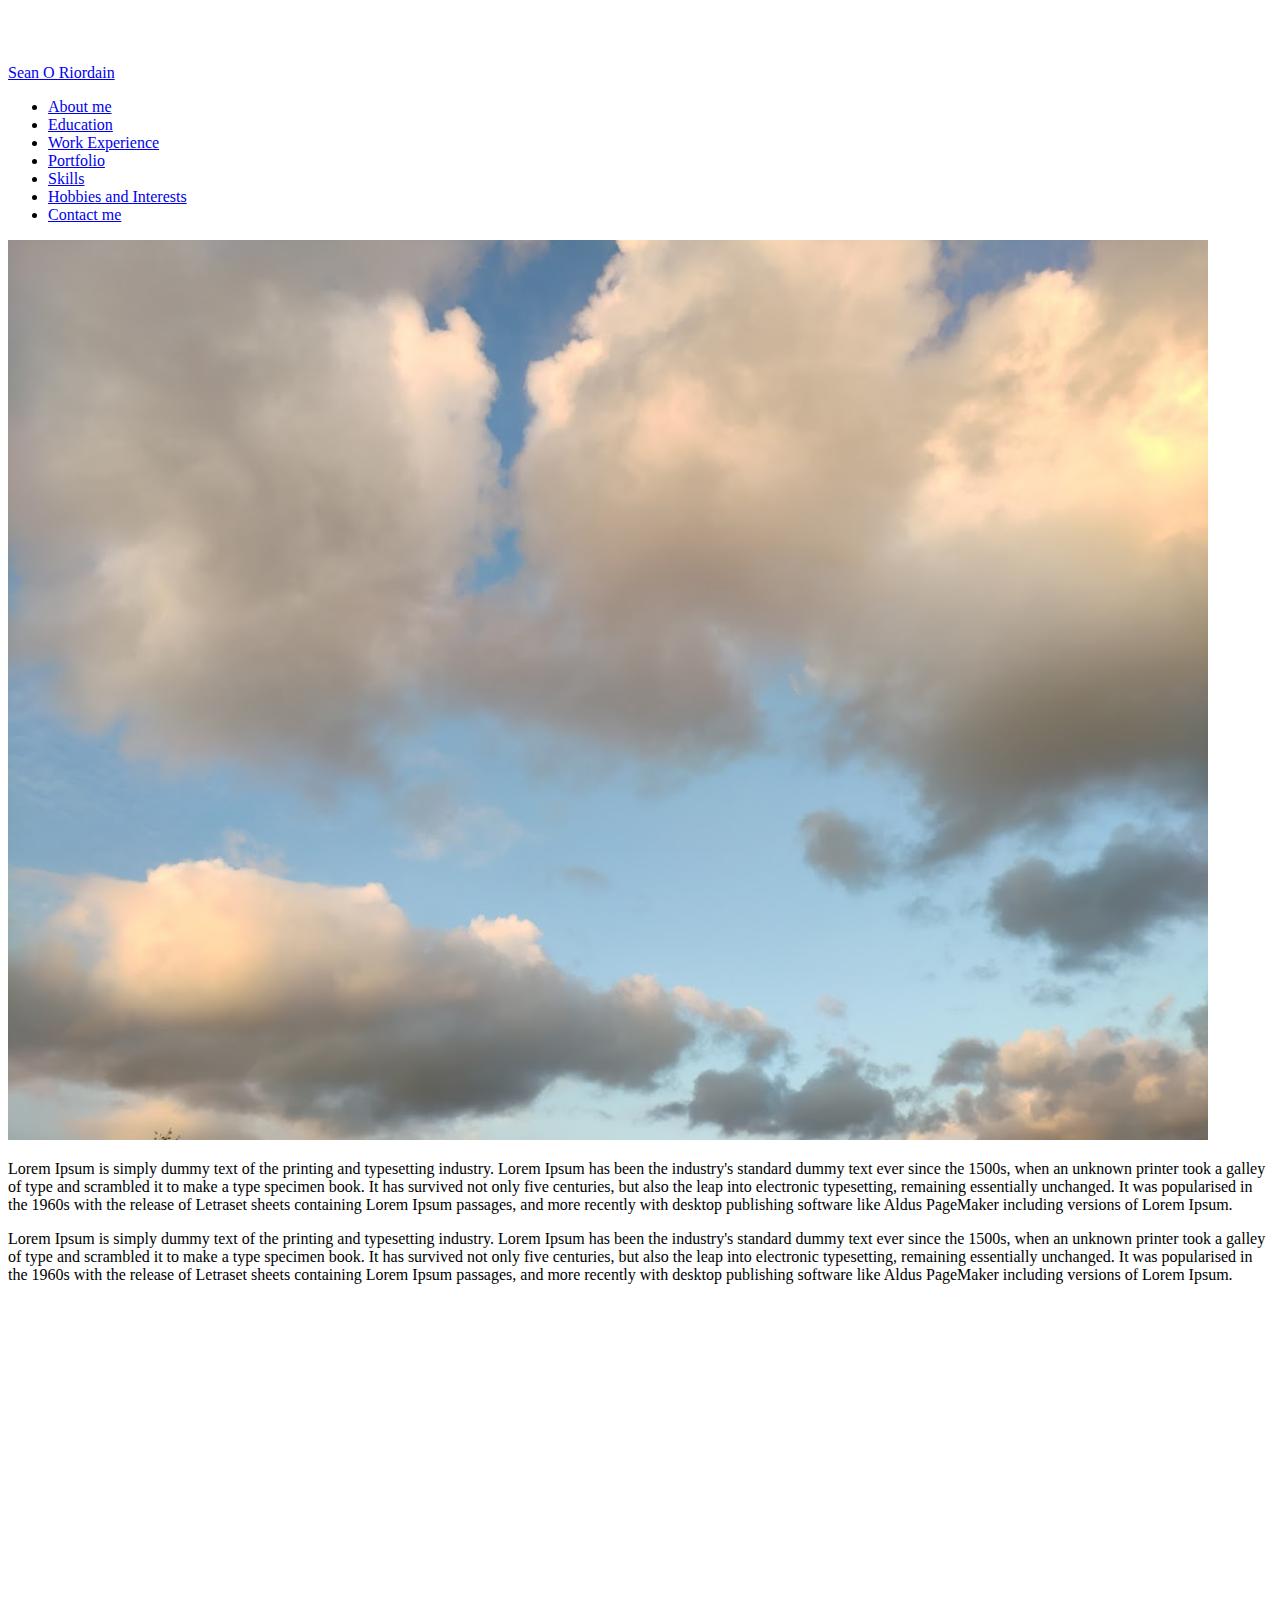
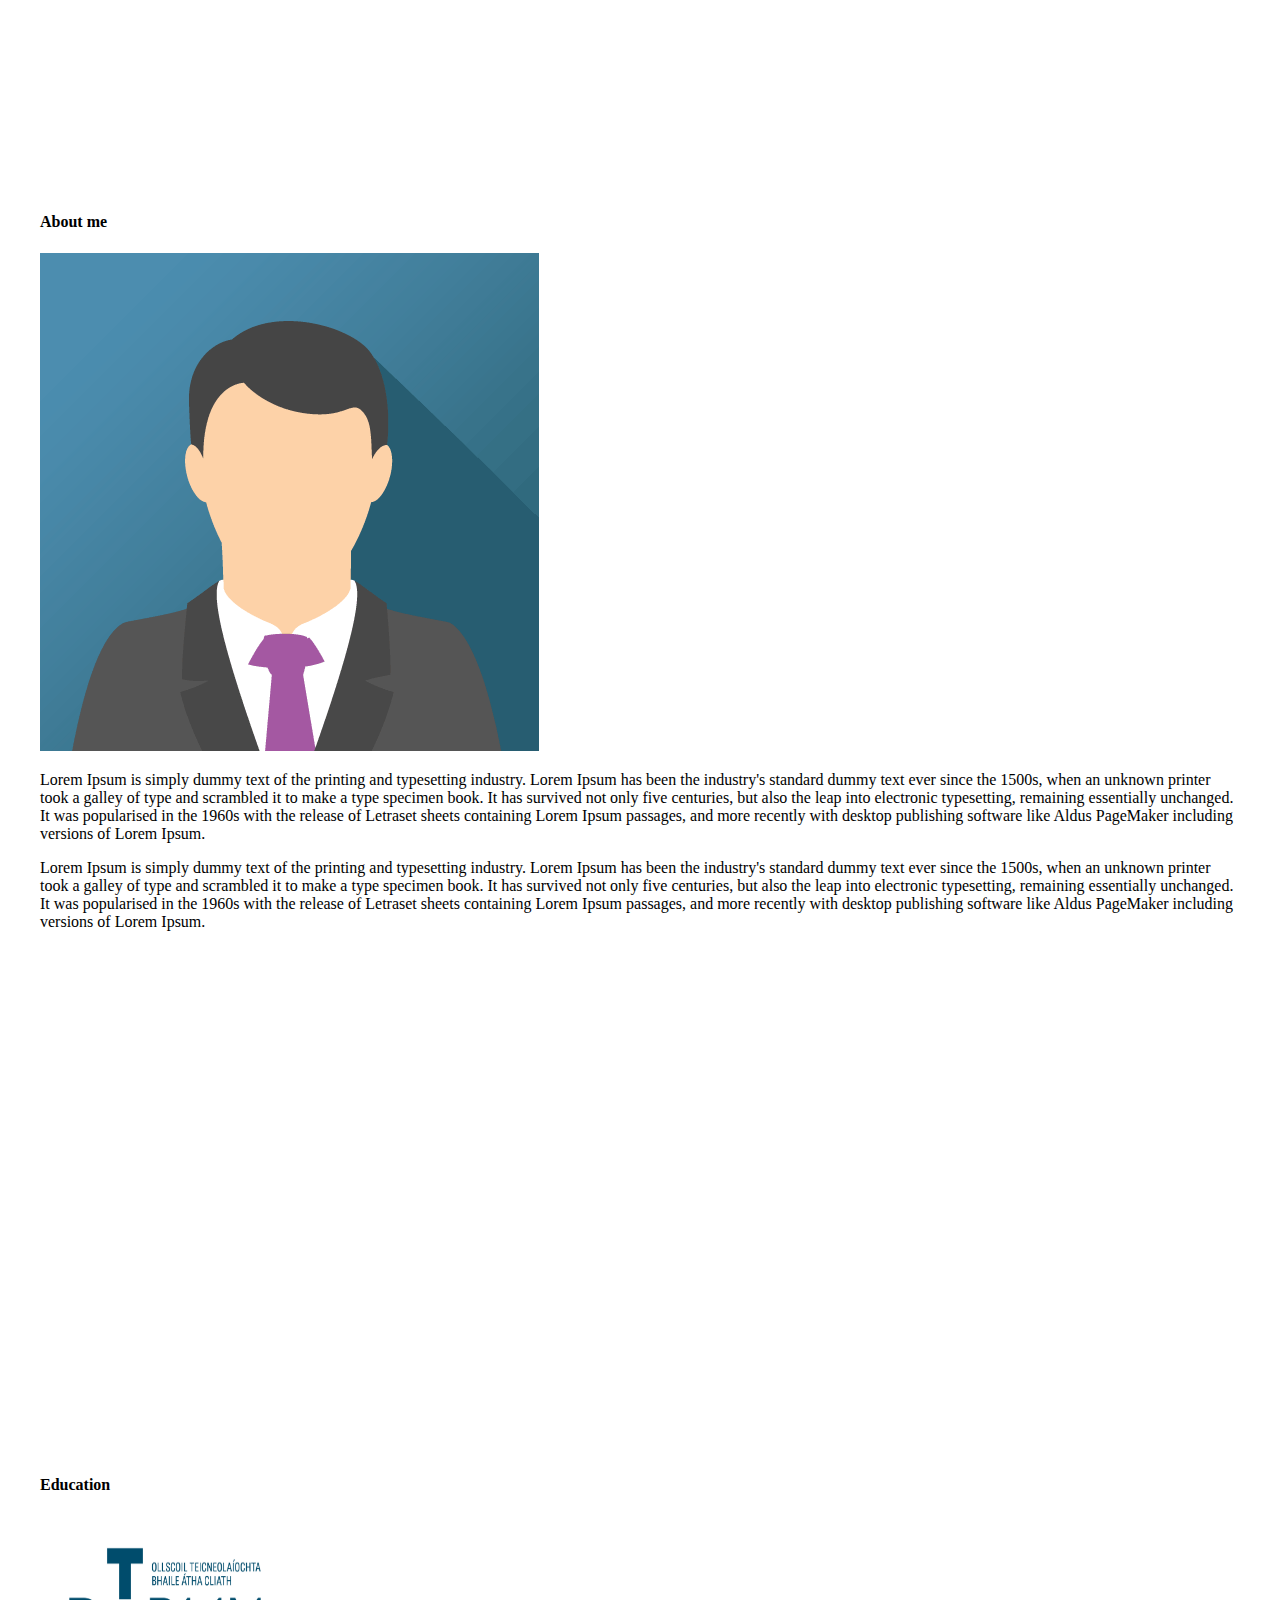
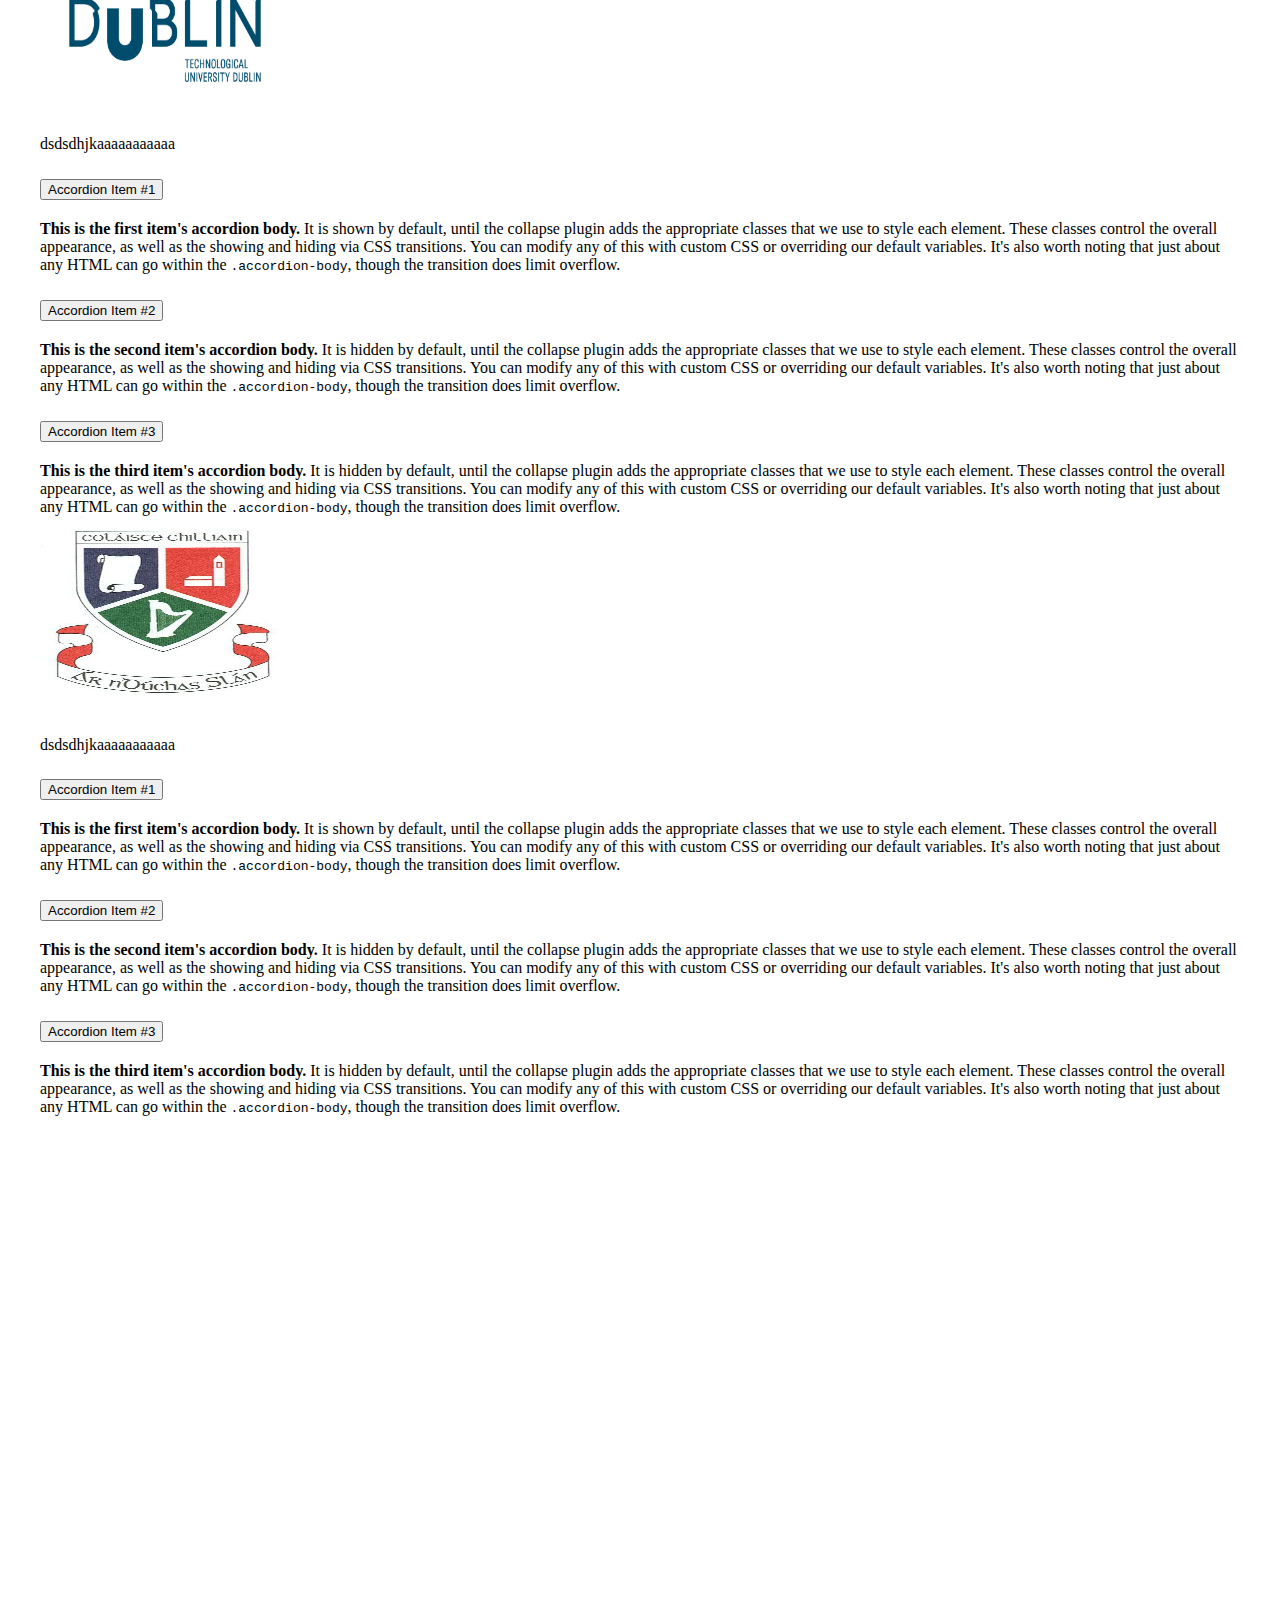
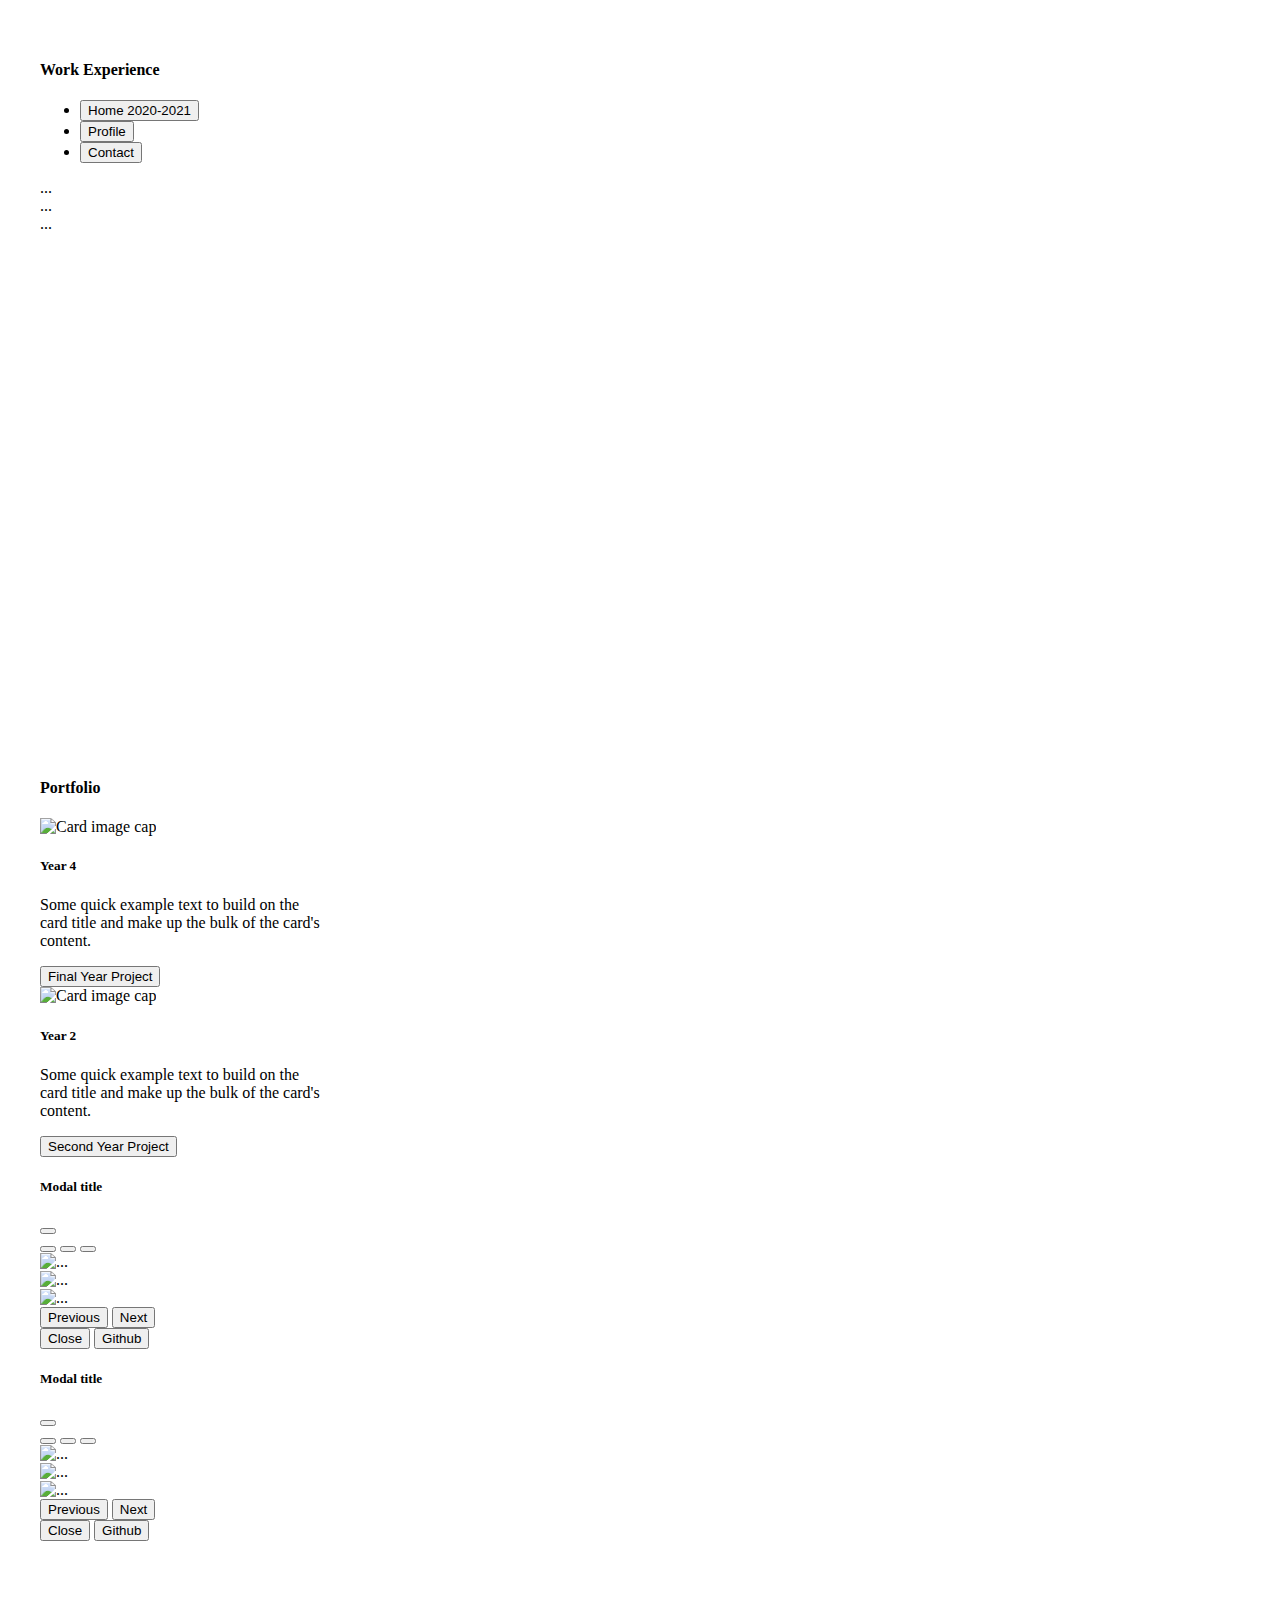
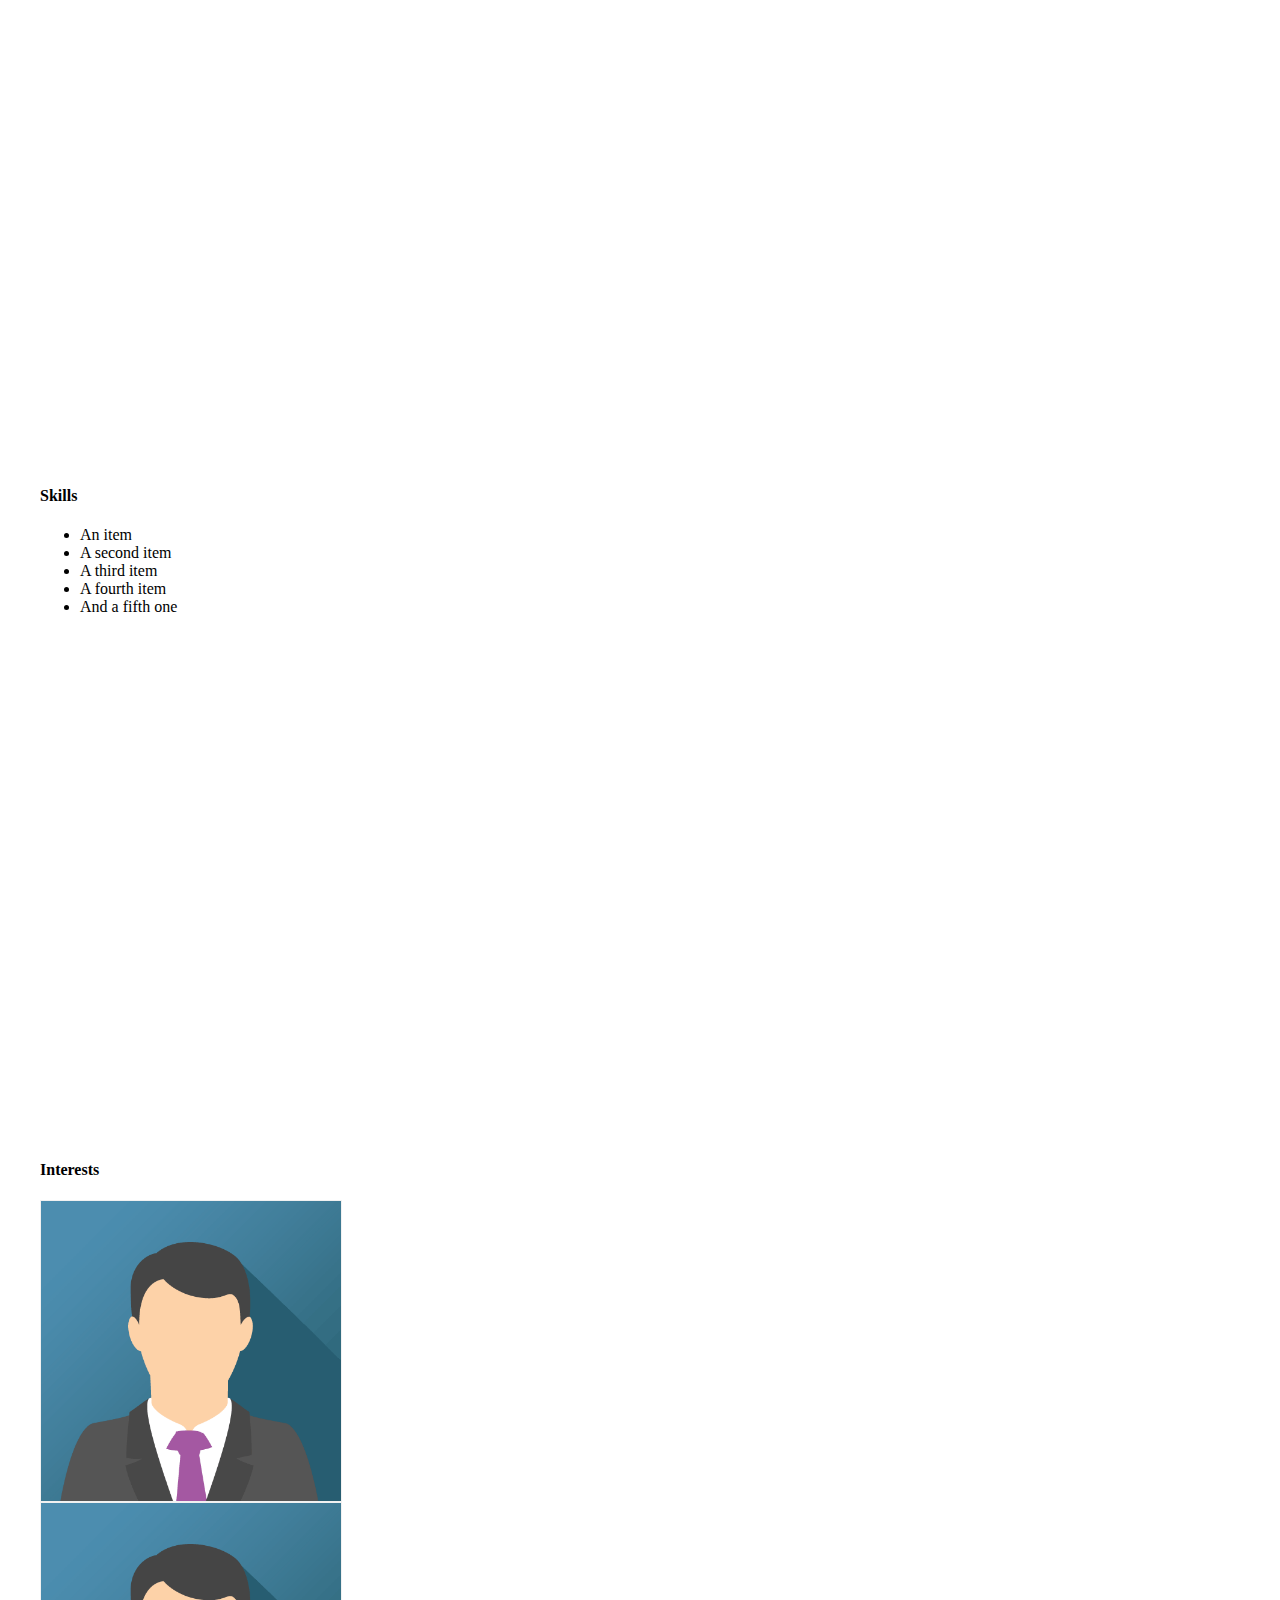
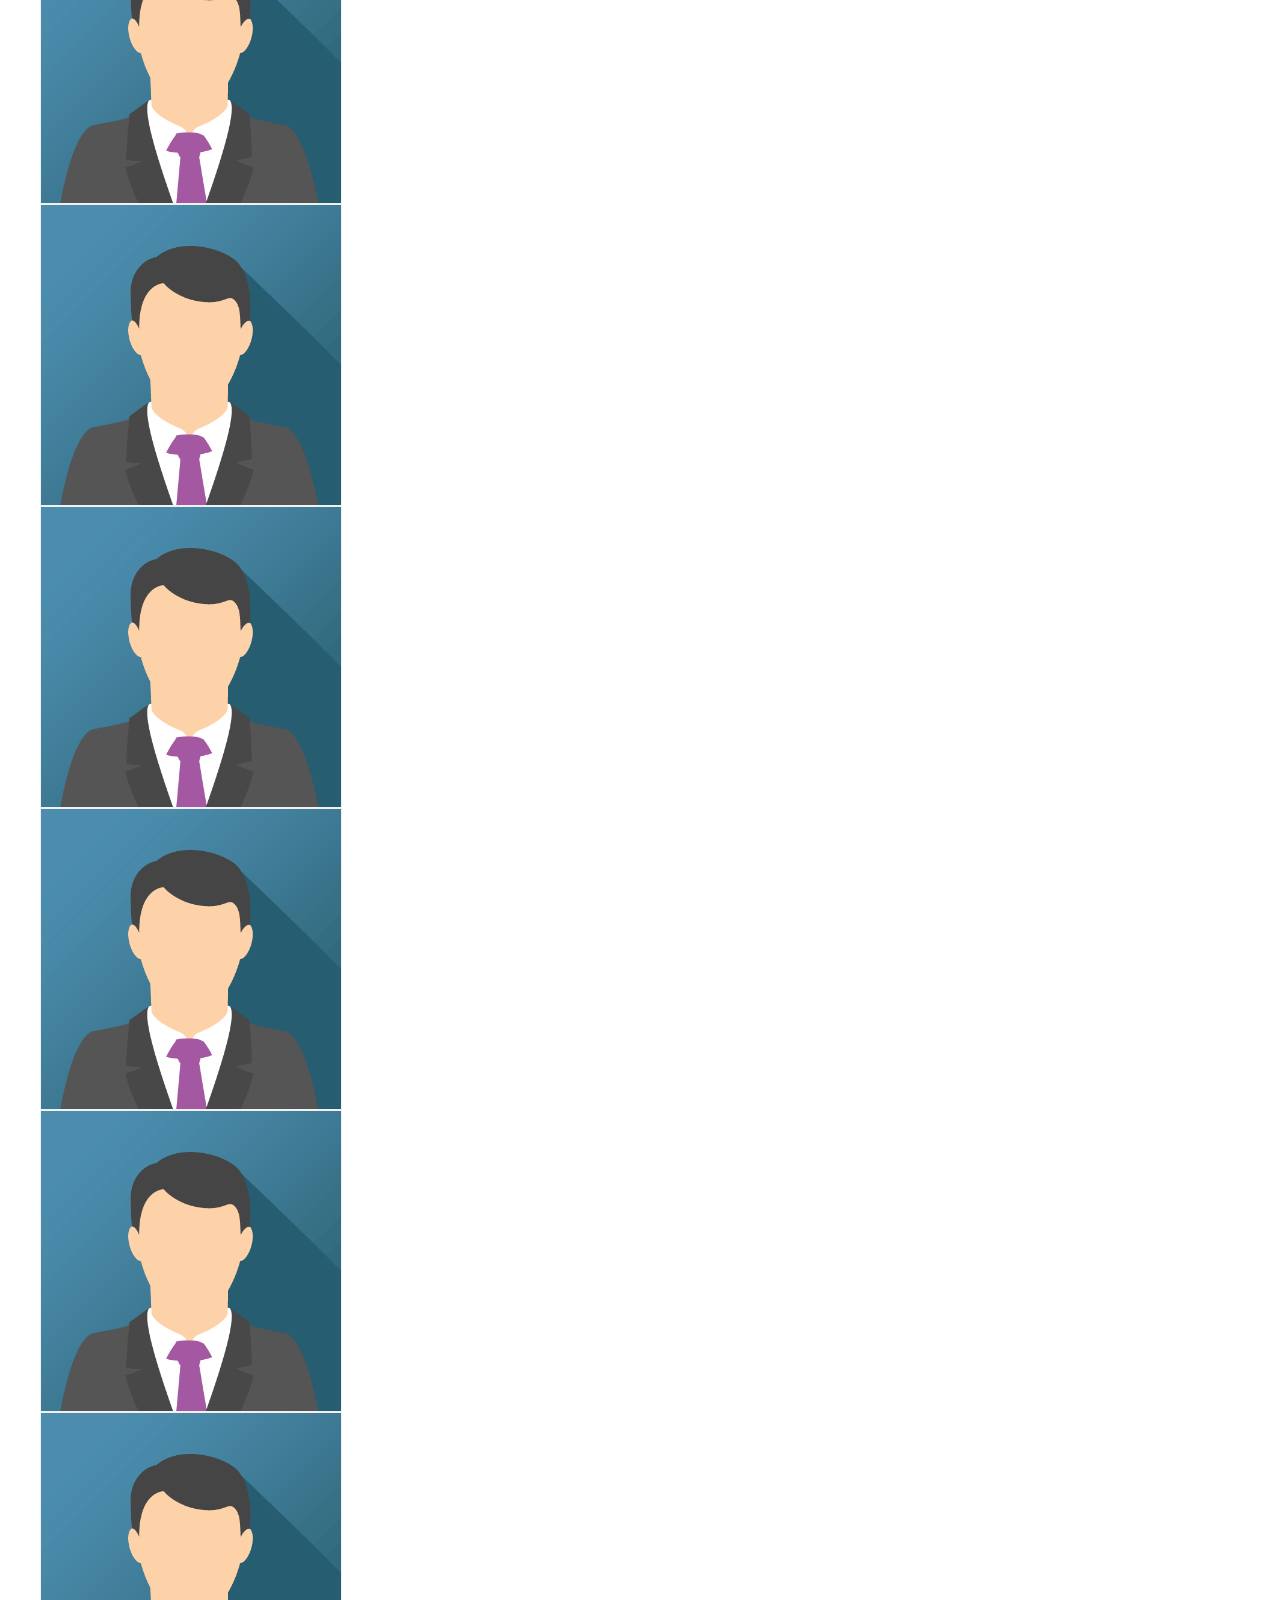
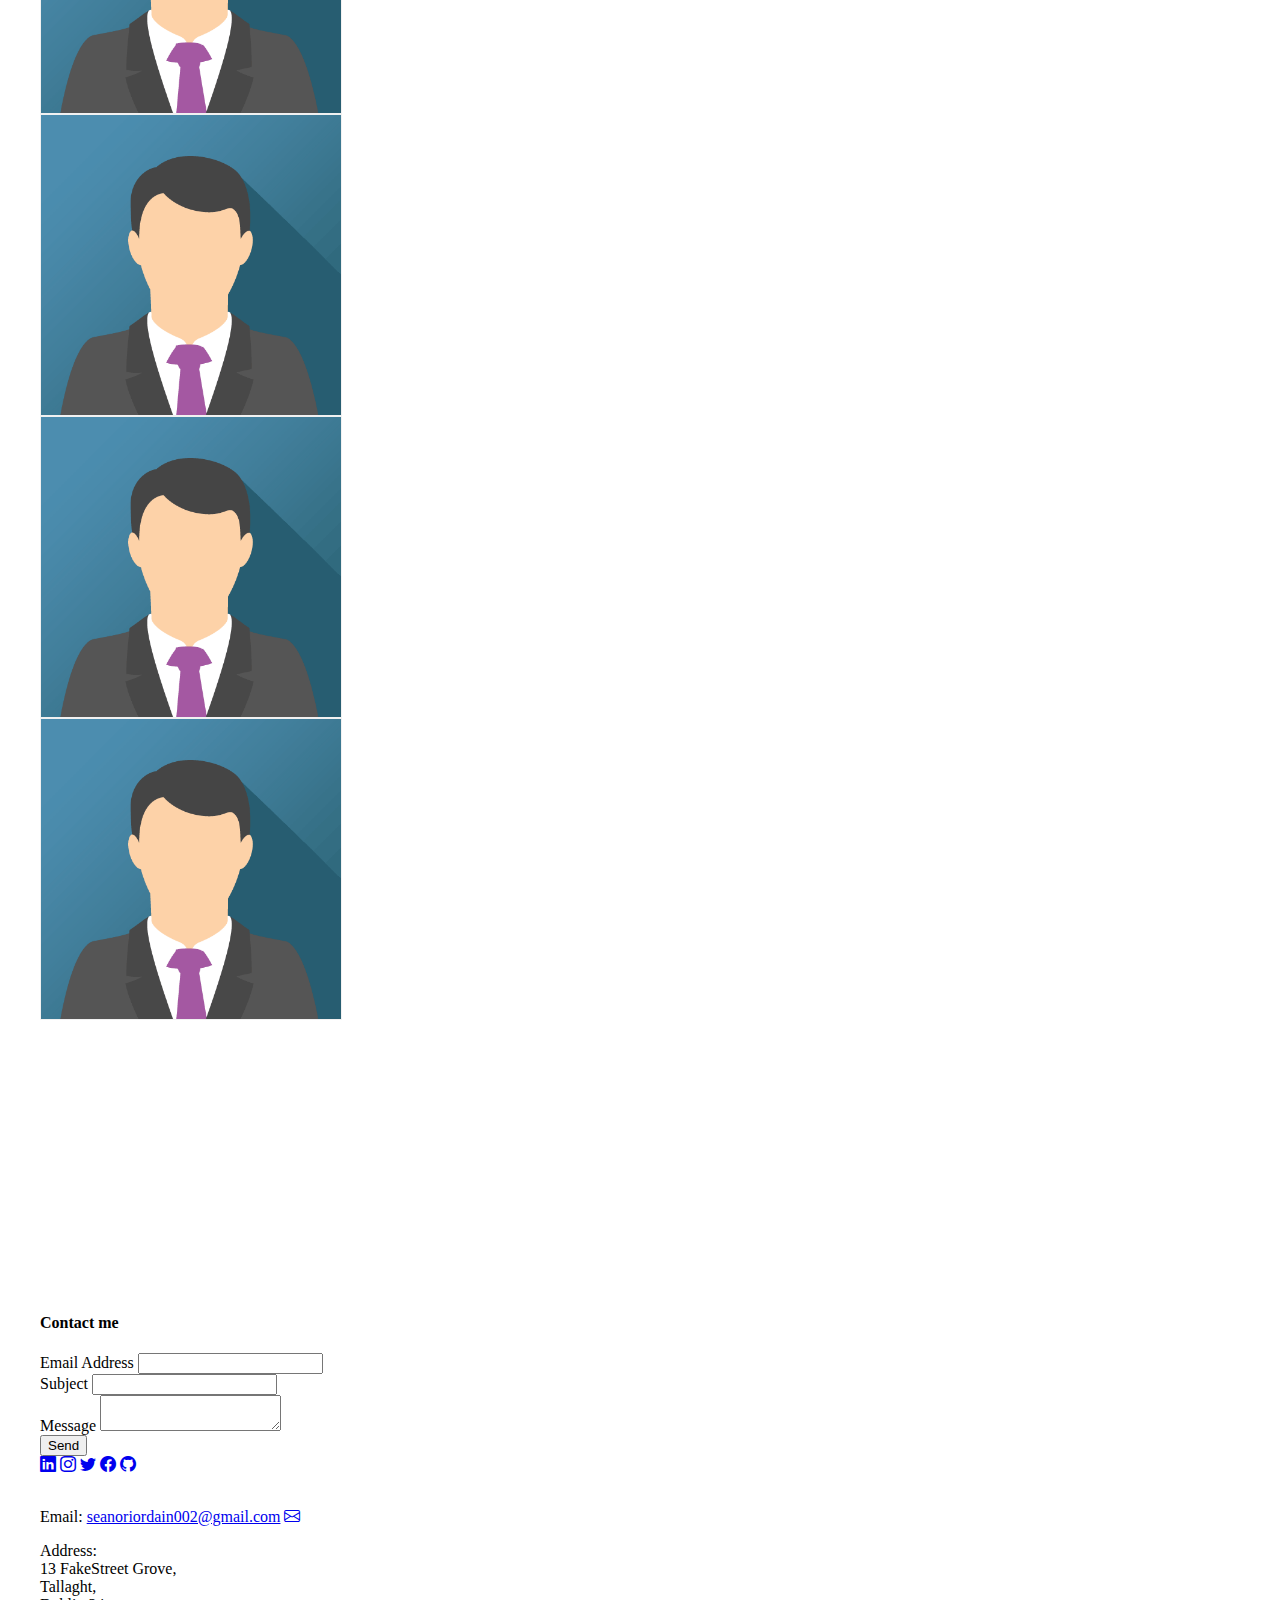
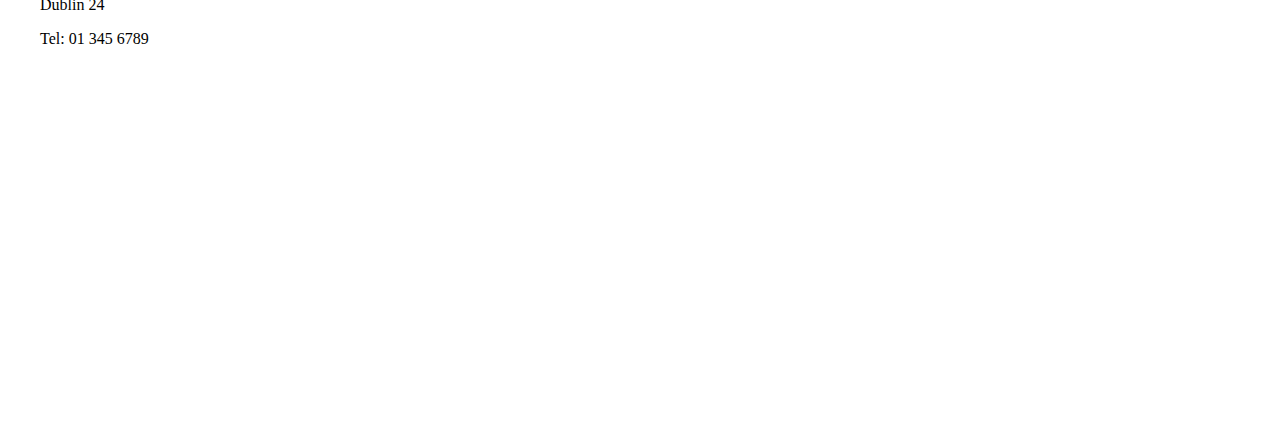
==== commit 6a05f256: "Finishing screens designs" ====
--- a/index.html
+++ b/index.html
@@ -17,7 +17,7 @@
 
   <div class="container">
     <nav id="navbar" class="navbar navbar-light bg-light px-3 fixed-top">
-      <a class="navbar-brand" href="#splash">Sean O Riordain</a>
+      <a class="navbar-brand" href="#">Sean O Riordain</a>
       
       <ul class="nav nav-pills">  
         <li class="nav-item">
@@ -48,12 +48,10 @@
 
 
   <div data-spy="scroll" data-target="#navbar" data-offset="0" >
-    
-    <section id="splash" class="topics">
-        <div class="card mb-3">
-        <img src="assets/SplashScreen.jpg" class="card-img-top">
-        <div class="card-img-overlay">
-            <h4 class="card-title">Welcome to my CV</h4>
+    <div id="splash">
+      <div class="card mb-3">
+        <img src="assets/Splash.jpg" class="card-img-top" id="SplashScreen">
+        <div class="card-img-overlay align-items-center d-flex justify-content-center">
             <p class="card-text">Lorem Ipsum is simply dummy text of the printing and typesetting industry. Lorem Ipsum has been the industry's standard dummy text ever since the 1500s, 
                 when an unknown printer took a galley of type and scrambled it to make a type specimen book. It has survived not only five centuries, but also the leap into 
                 electronic typesetting, remaining essentially unchanged. It was popularised in the 1960s with the release of Letraset sheets containing Lorem Ipsum passages, 
@@ -64,13 +62,14 @@
                 electronic typesetting, remaining essentially unchanged. It was popularised in the 1960s with the release of Letraset sheets containing Lorem Ipsum passages, 
                 and more recently with desktop publishing software like Aldus PageMaker including versions of Lorem Ipsum.</p>
         </div>
-      
-      
-    </section>
+      </div>
+    </div>
     <br><br><br><br><br><br><br><br><br><br><br><br><br><br><br><br><br><br><br><br><br><br>
     
     <section id="aboutMe" class="topics">
       <h4 >About me</h4>
+
+      <img src="./assets/img_avatar.png">
       <p>Lorem Ipsum is simply dummy text of the printing and typesetting industry. Lorem Ipsum has been the industry's standard dummy text ever since the 1500s, 
         when an unknown printer took a galley of type and scrambled it to make a type specimen book. It has survived not only five centuries, but also the leap into 
         electronic typesetting, remaining essentially unchanged. It was popularised in the 1960s with the release of Letraset sheets containing Lorem Ipsum passages, 
@@ -89,21 +88,119 @@
       <div class="col">
         <img src="assets/TUDublin_Colour_RGB.jpg" alt="TUDLogo" class="img-thumbnail">
       </div>
-      </div>
+      <div class="col">
+         <p>dsdsdhjkaaaaaaaaaaa</p> 
+      </div>
+      <div class="col">  
+        <div class="accordion" id="accordionExample">
+          <div class="accordion-item">
+            <h2 class="accordion-header" id="headingOne">
+              <button class="accordion-button" type="button" data-bs-toggle="collapse" data-bs-target="#collapseOne" aria-expanded="true" aria-controls="collapseOne">
+                Accordion Item #1
+              </button>
+            </h2>
+            <div id="collapseOne" class="accordion-collapse collapse show" aria-labelledby="headingOne" data-bs-parent="#accordionExample">
+              <div class="accordion-body">
+                <strong>This is the first item's accordion body.</strong> It is shown by default, until the collapse plugin adds the appropriate classes that we use to style each element. These classes control the overall appearance, as well as the showing and hiding via CSS transitions. You can modify any of this with custom CSS or overriding our default variables. It's also worth noting that just about any HTML can go within the <code>.accordion-body</code>, though the transition does limit overflow.
+              </div>
+            </div>
+          </div>
+          <div class="accordion-item">
+            <h2 class="accordion-header" id="headingTwo">
+              <button class="accordion-button collapsed" type="button" data-bs-toggle="collapse" data-bs-target="#collapseTwo" aria-expanded="false" aria-controls="collapseTwo">
+                Accordion Item #2
+              </button>
+            </h2>
+            <div id="collapseTwo" class="accordion-collapse collapse" aria-labelledby="headingTwo" data-bs-parent="#accordionExample">
+              <div class="accordion-body">
+                <strong>This is the second item's accordion body.</strong> It is hidden by default, until the collapse plugin adds the appropriate classes that we use to style each element. These classes control the overall appearance, as well as the showing and hiding via CSS transitions. You can modify any of this with custom CSS or overriding our default variables. It's also worth noting that just about any HTML can go within the <code>.accordion-body</code>, though the transition does limit overflow.
+              </div>
+            </div>
+          </div>
+          <div class="accordion-item">
+            <h2 class="accordion-header" id="headingThree">
+              <button class="accordion-button collapsed" type="button" data-bs-toggle="collapse" data-bs-target="#collapseThree" aria-expanded="false" aria-controls="collapseThree">
+                Accordion Item #3
+              </button>
+            </h2>
+            <div id="collapseThree" class="accordion-collapse collapse" aria-labelledby="headingThree" data-bs-parent="#accordionExample">
+              <div class="accordion-body">
+                <strong>This is the third item's accordion body.</strong> It is hidden by default, until the collapse plugin adds the appropriate classes that we use to style each element. These classes control the overall appearance, as well as the showing and hiding via CSS transitions. You can modify any of this with custom CSS or overriding our default variables. It's also worth noting that just about any HTML can go within the <code>.accordion-body</code>, though the transition does limit overflow.
+              </div>
+            </div>
+          </div>
+        </div>
+      </div>
+      </div>
+      <div class="row">
+        <div class="col">
+          <img src="assets/ColChill.jpg" alt="TUDLogo" class="img-thumbnail">
+        </div>
+        <div class="col">
+           <p>dsdsdhjkaaaaaaaaaaa</p> 
+        </div>
+        <div class="col">  
+          <div class="accordion" id="accordionExample">
+            <div class="accordion-item">
+              <h2 class="accordion-header" id="headingOne">
+                <button class="accordion-button" type="button" data-bs-toggle="collapse" data-bs-target="#collapseOne" aria-expanded="true" aria-controls="collapseOne">
+                  Accordion Item #1
+                </button>
+              </h2>
+              <div id="collapseOne" class="accordion-collapse collapse show" aria-labelledby="headingOne" data-bs-parent="#accordionExample">
+                <div class="accordion-body">
+                  <strong>This is the first item's accordion body.</strong> It is shown by default, until the collapse plugin adds the appropriate classes that we use to style each element. These classes control the overall appearance, as well as the showing and hiding via CSS transitions. You can modify any of this with custom CSS or overriding our default variables. It's also worth noting that just about any HTML can go within the <code>.accordion-body</code>, though the transition does limit overflow.
+                </div>
+              </div>
+            </div>
+            <div class="accordion-item">
+              <h2 class="accordion-header" id="headingTwo">
+                <button class="accordion-button collapsed" type="button" data-bs-toggle="collapse" data-bs-target="#collapseTwo" aria-expanded="false" aria-controls="collapseTwo">
+                  Accordion Item #2
+                </button>
+              </h2>
+              <div id="collapseTwo" class="accordion-collapse collapse" aria-labelledby="headingTwo" data-bs-parent="#accordionExample">
+                <div class="accordion-body">
+                  <strong>This is the second item's accordion body.</strong> It is hidden by default, until the collapse plugin adds the appropriate classes that we use to style each element. These classes control the overall appearance, as well as the showing and hiding via CSS transitions. You can modify any of this with custom CSS or overriding our default variables. It's also worth noting that just about any HTML can go within the <code>.accordion-body</code>, though the transition does limit overflow.
+                </div>
+              </div>
+            </div>
+            <div class="accordion-item">
+              <h2 class="accordion-header" id="headingThree">
+                <button class="accordion-button collapsed" type="button" data-bs-toggle="collapse" data-bs-target="#collapseThree" aria-expanded="false" aria-controls="collapseThree">
+                  Accordion Item #3
+                </button>
+              </h2>
+              <div id="collapseThree" class="accordion-collapse collapse" aria-labelledby="headingThree" data-bs-parent="#accordionExample">
+                <div class="accordion-body">
+                  <strong>This is the third item's accordion body.</strong> It is hidden by default, until the collapse plugin adds the appropriate classes that we use to style each element. These classes control the overall appearance, as well as the showing and hiding via CSS transitions. You can modify any of this with custom CSS or overriding our default variables. It's also worth noting that just about any HTML can go within the <code>.accordion-body</code>, though the transition does limit overflow.
+                </div>
+              </div>
+            </div>
+          </div>
+        </div>
+        </div>
     </section>
     <br><br><br><br><br><br><br><br><br><br><br><br><br><br><br><br><br><br><br><br><br><br>
 
     <section id="workExp" class="topics">
       <h4 >Work Experience</h4>
-      <p>Lorem Ipsum is simply dummy text of the printing and typesetting industry. Lorem Ipsum has been the industry's standard dummy text ever since the 1500s, 
-        when an unknown printer took a galley of type and scrambled it to make a type specimen book. It has survived not only five centuries, but also the leap into 
-        electronic typesetting, remaining essentially unchanged. It was popularised in the 1960s with the release of Letraset sheets containing Lorem Ipsum passages, 
-        and more recently with desktop publishing software like Aldus PageMaker including versions of Lorem Ipsum.</p>
-
-      <p>Lorem Ipsum is simply dummy text of the printing and typesetting industry. Lorem Ipsum has been the industry's standard dummy text ever since the 1500s, 
-        when an unknown printer took a galley of type and scrambled it to make a type specimen book. It has survived not only five centuries, but also the leap into 
-        electronic typesetting, remaining essentially unchanged. It was popularised in the 1960s with the release of Letraset sheets containing Lorem Ipsum passages, 
-        and more recently with desktop publishing software like Aldus PageMaker including versions of Lorem Ipsum.</p>
+      <ul class="nav nav-tabs" id="myTab" role="tablist">
+        <li class="nav-item" role="presentation">
+          <button class="nav-link active" id="home-tab" data-bs-toggle="tab" data-bs-target="#home" type="button" role="tab" aria-controls="home" aria-selected="true">Home 2020-2021</button>
+        </li>
+        <li class="nav-item" role="presentation">
+          <button class="nav-link" id="profile-tab" data-bs-toggle="tab" data-bs-target="#profile" type="button" role="tab" aria-controls="profile" aria-selected="false">Profile</button>
+        </li>
+        <li class="nav-item" role="presentation">
+          <button class="nav-link" id="contact-tab" data-bs-toggle="tab" data-bs-target="#contact" type="button" role="tab" aria-controls="contact" aria-selected="false">Contact</button>
+        </li>
+      </ul>
+      <div class="tab-content" id="myTabContent">
+        <div class="tab-pane fade show active" id="home" role="tabpanel" aria-labelledby="home-tab">...</div>
+        <div class="tab-pane fade" id="profile" role="tabpanel" aria-labelledby="profile-tab">...</div>
+        <div class="tab-pane fade" id="contact" role="tabpanel" aria-labelledby="contact-tab">...</div>
+      </div>
     </section>
     <br><br><br><br><br><br><br><br><br><br><br><br><br><br><br><br><br><br><br><br><br><br>
 
@@ -228,44 +325,13 @@
 
     <section id="skills" class="topics">
       <h4 >Skills</h4>
-      <div class="accordion" id="accordionExample">
-        <div class="accordion-item">
-          <h2 class="accordion-header" id="headingOne">
-            <button class="accordion-button" type="button" data-bs-toggle="collapse" data-bs-target="#collapseOne" aria-expanded="true" aria-controls="collapseOne">
-              Accordion Item #1
-            </button>
-          </h2>
-          <div id="collapseOne" class="accordion-collapse collapse show" aria-labelledby="headingOne" data-bs-parent="#accordionExample">
-            <div class="accordion-body">
-              <strong>This is the first item's accordion body.</strong> It is shown by default, until the collapse plugin adds the appropriate classes that we use to style each element. These classes control the overall appearance, as well as the showing and hiding via CSS transitions. You can modify any of this with custom CSS or overriding our default variables. It's also worth noting that just about any HTML can go within the <code>.accordion-body</code>, though the transition does limit overflow.
-            </div>
-          </div>
-        </div>
-        <div class="accordion-item">
-          <h2 class="accordion-header" id="headingTwo">
-            <button class="accordion-button collapsed" type="button" data-bs-toggle="collapse" data-bs-target="#collapseTwo" aria-expanded="false" aria-controls="collapseTwo">
-              Accordion Item #2
-            </button>
-          </h2>
-          <div id="collapseTwo" class="accordion-collapse collapse" aria-labelledby="headingTwo" data-bs-parent="#accordionExample">
-            <div class="accordion-body">
-              <strong>This is the second item's accordion body.</strong> It is hidden by default, until the collapse plugin adds the appropriate classes that we use to style each element. These classes control the overall appearance, as well as the showing and hiding via CSS transitions. You can modify any of this with custom CSS or overriding our default variables. It's also worth noting that just about any HTML can go within the <code>.accordion-body</code>, though the transition does limit overflow.
-            </div>
-          </div>
-        </div>
-        <div class="accordion-item">
-          <h2 class="accordion-header" id="headingThree">
-            <button class="accordion-button collapsed" type="button" data-bs-toggle="collapse" data-bs-target="#collapseThree" aria-expanded="false" aria-controls="collapseThree">
-              Accordion Item #3
-            </button>
-          </h2>
-          <div id="collapseThree" class="accordion-collapse collapse" aria-labelledby="headingThree" data-bs-parent="#accordionExample">
-            <div class="accordion-body">
-              <strong>This is the third item's accordion body.</strong> It is hidden by default, until the collapse plugin adds the appropriate classes that we use to style each element. These classes control the overall appearance, as well as the showing and hiding via CSS transitions. You can modify any of this with custom CSS or overriding our default variables. It's also worth noting that just about any HTML can go within the <code>.accordion-body</code>, though the transition does limit overflow.
-            </div>
-          </div>
-        </div>
-      </div>
+      <ul class="list-group list-group-flush">
+        <li class="list-group-item">An item</li>
+        <li class="list-group-item">A second item</li>
+        <li class="list-group-item">A third item</li>
+        <li class="list-group-item">A fourth item</li>
+        <li class="list-group-item">And a fifth one</li>
+      </ul>
     </section>
       <br><br><br><br><br><br><br><br><br><br><br><br><br><br><br><br><br><br><br><br><br><br>
 
@@ -423,6 +489,7 @@
       <h4 >Contact me</h4>
       <div class="row align-items-start">
         <div class="col">
+          <div id="liveAlertPlaceholder"></div>
           <div >
             <label for="contactEmailInput" class="form-label">Email Address</label>
             <input id="emailInput" type="email" class="form-control" value="">
@@ -436,7 +503,7 @@
             <textarea id="messageInput" type="text" class="form-control" value=""></textarea>
           </div>
           <div class="g-recaptcha" data-sitekey="6Lfa4msdAAAAAJSJwXprOqy4aBe5PfZoQIU1ptTQ"></div>
-          <button class="btn btn-primary" type="button" onclick="sendContact()">Send</button>
+          <button class="btn btn-primary" type="button" id="liveAlertBtn" onclick="alert('message has been sent', 'success')">Send</button>
         </div>
         <div class="col">
           <a href="https://www.linkedin.com/in/sean-o-riordain/"><i class="bi bi-linkedin"></i></a>
--- a/style.css
+++ b/style.css
@@ -10,9 +10,32 @@
 }
 
 .img-thumbnail {
-  width: 200px;
+  width: 250px;
   height: 200px;
 }
+
+
+
+#splash img {
+  max-width: 100%;
+  max-height: 100vh;
+  margin: auto;
+}
+
+
+
+
+
+
+
+
+
+
+
+
+
+
+
 /* The flip card container - set the width and height to whatever you want. We have added the border property to demonstrate that the flip itself goes out of the box on hover (remove perspective if you don't want the 3D effect */
 .flip-card {
   background-color: transparent;
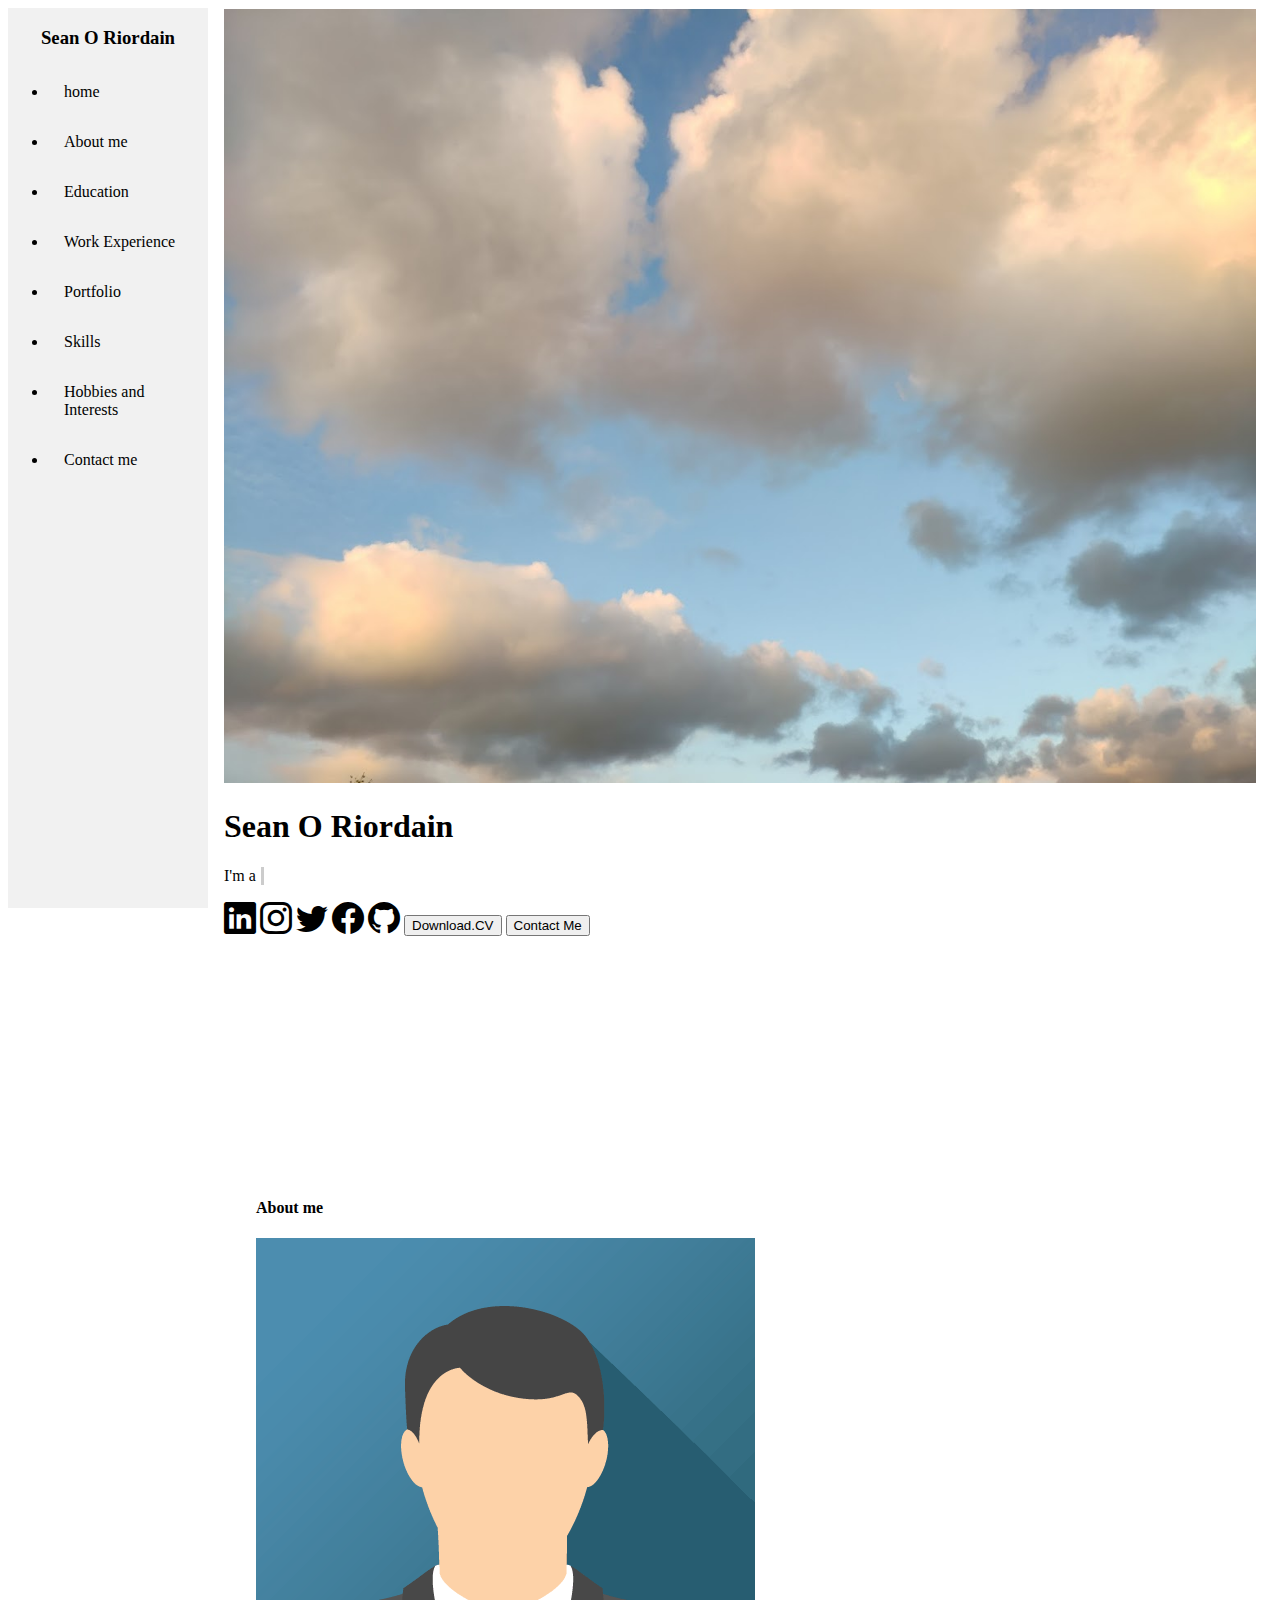
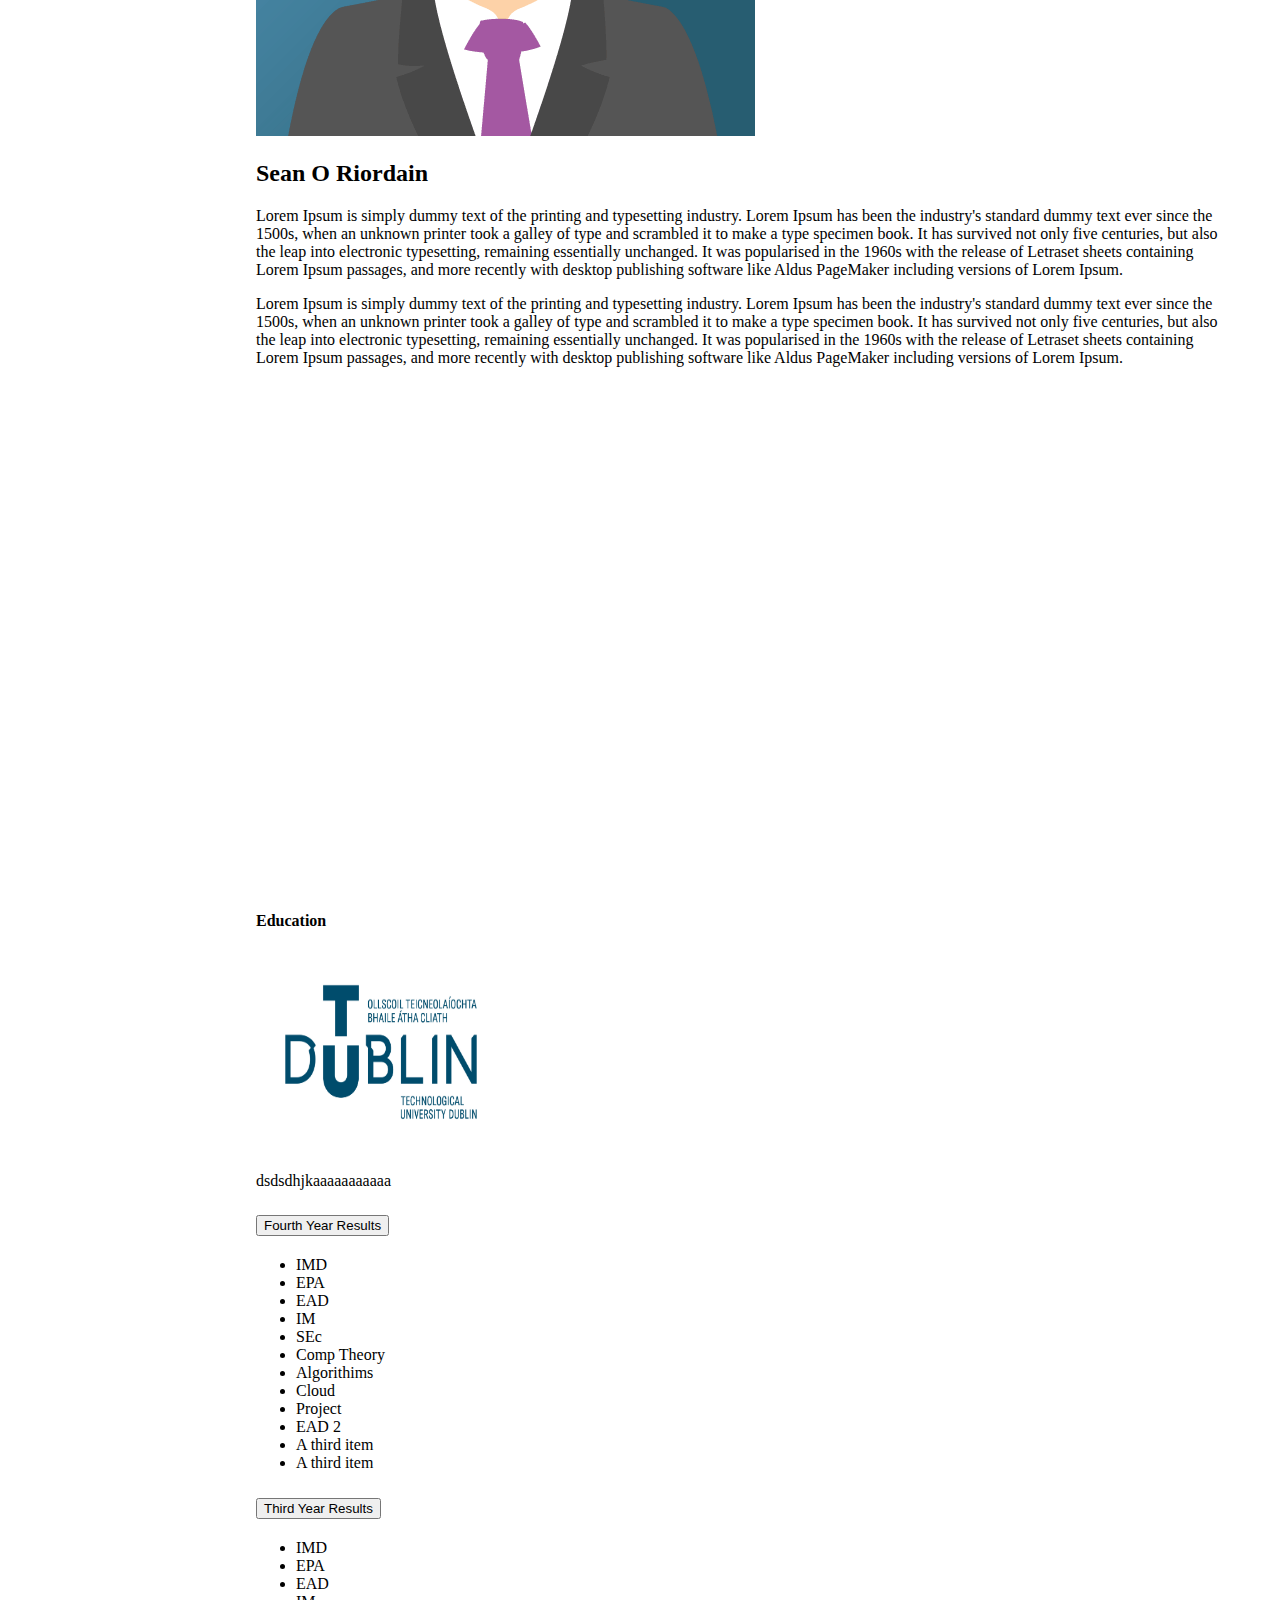
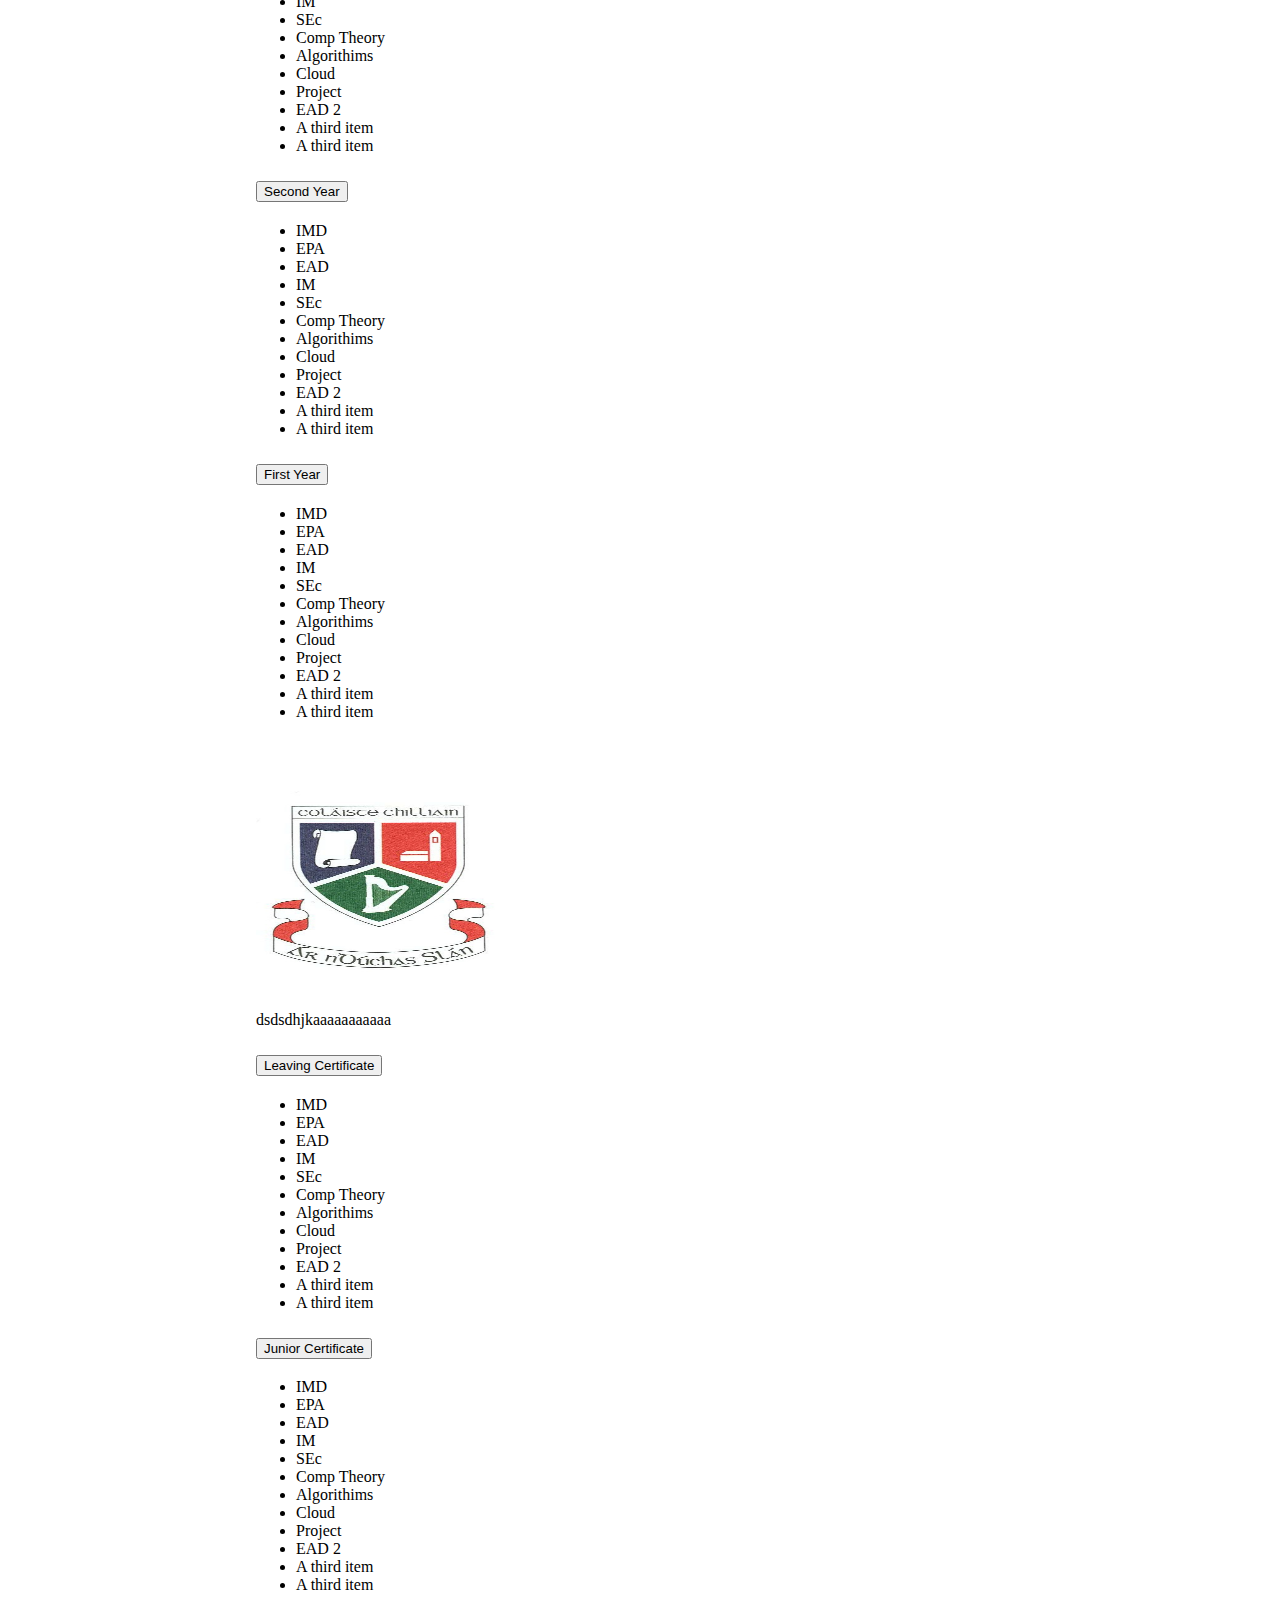
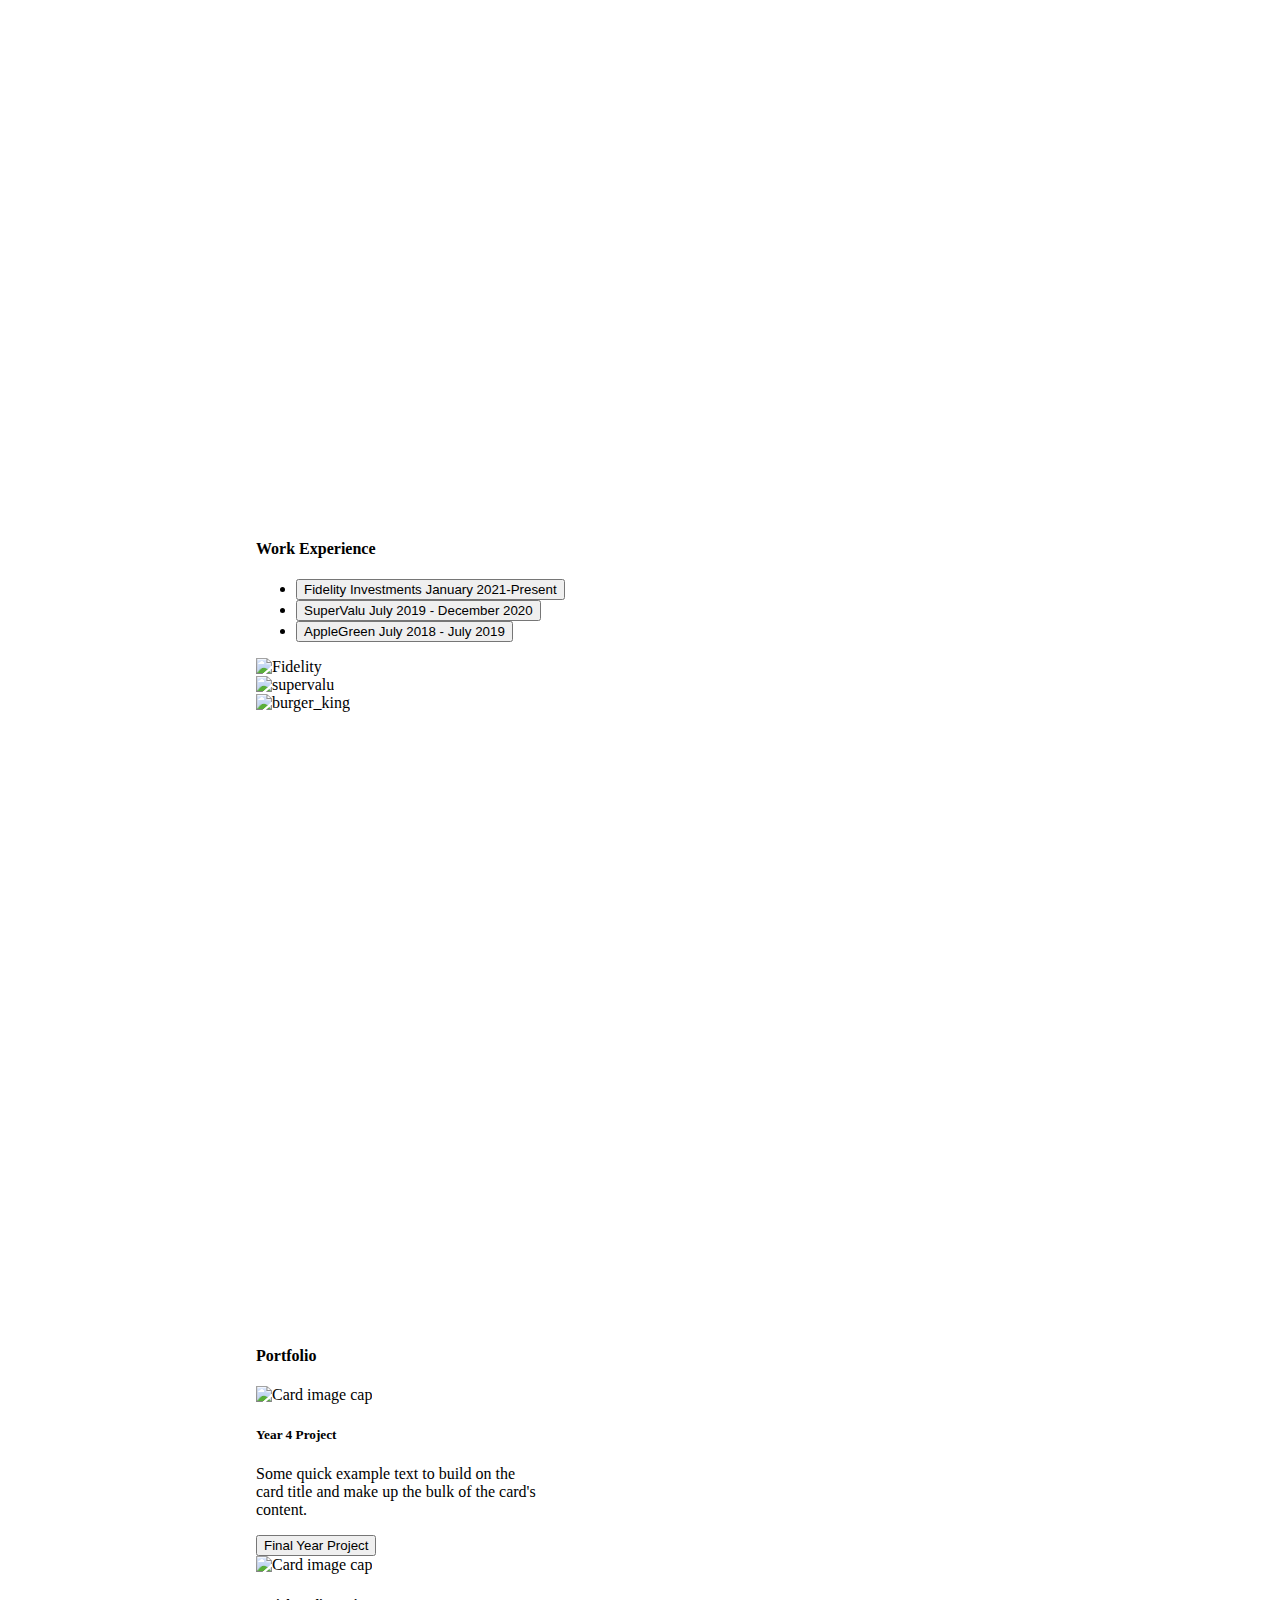
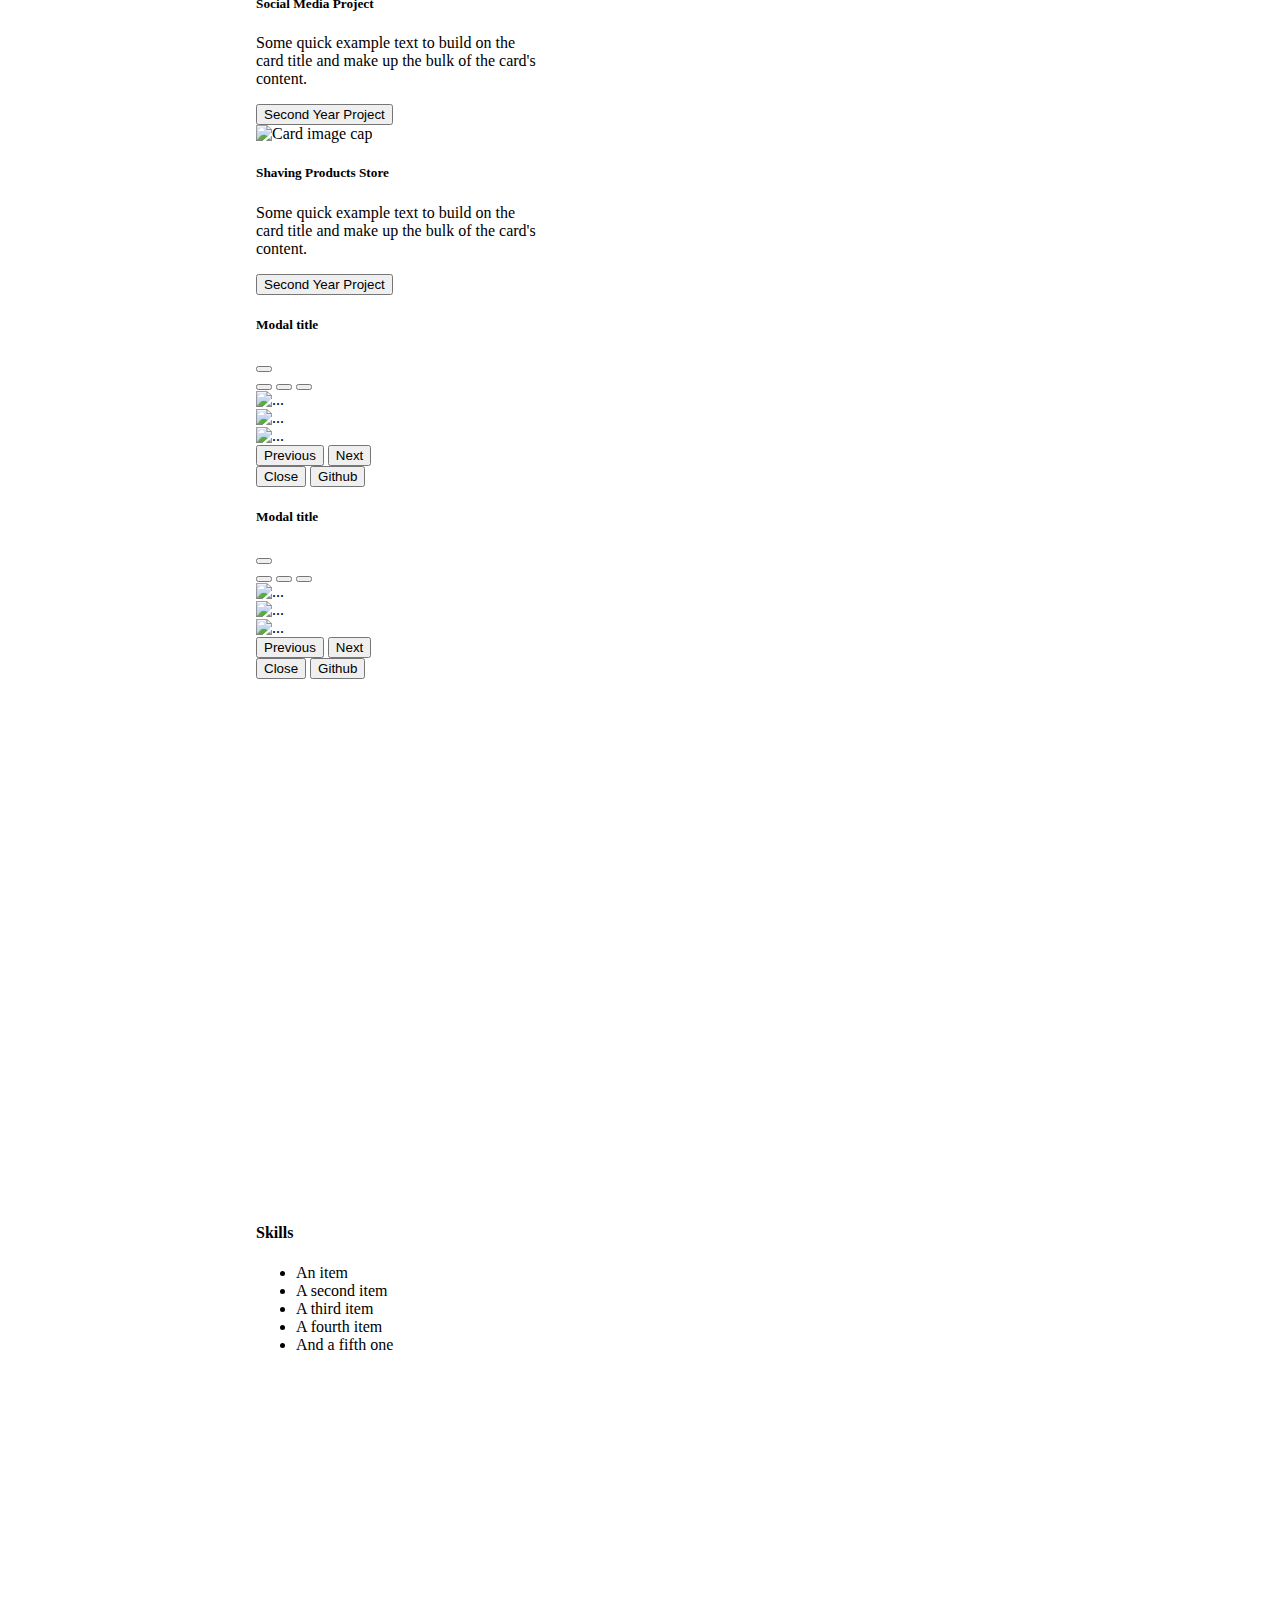
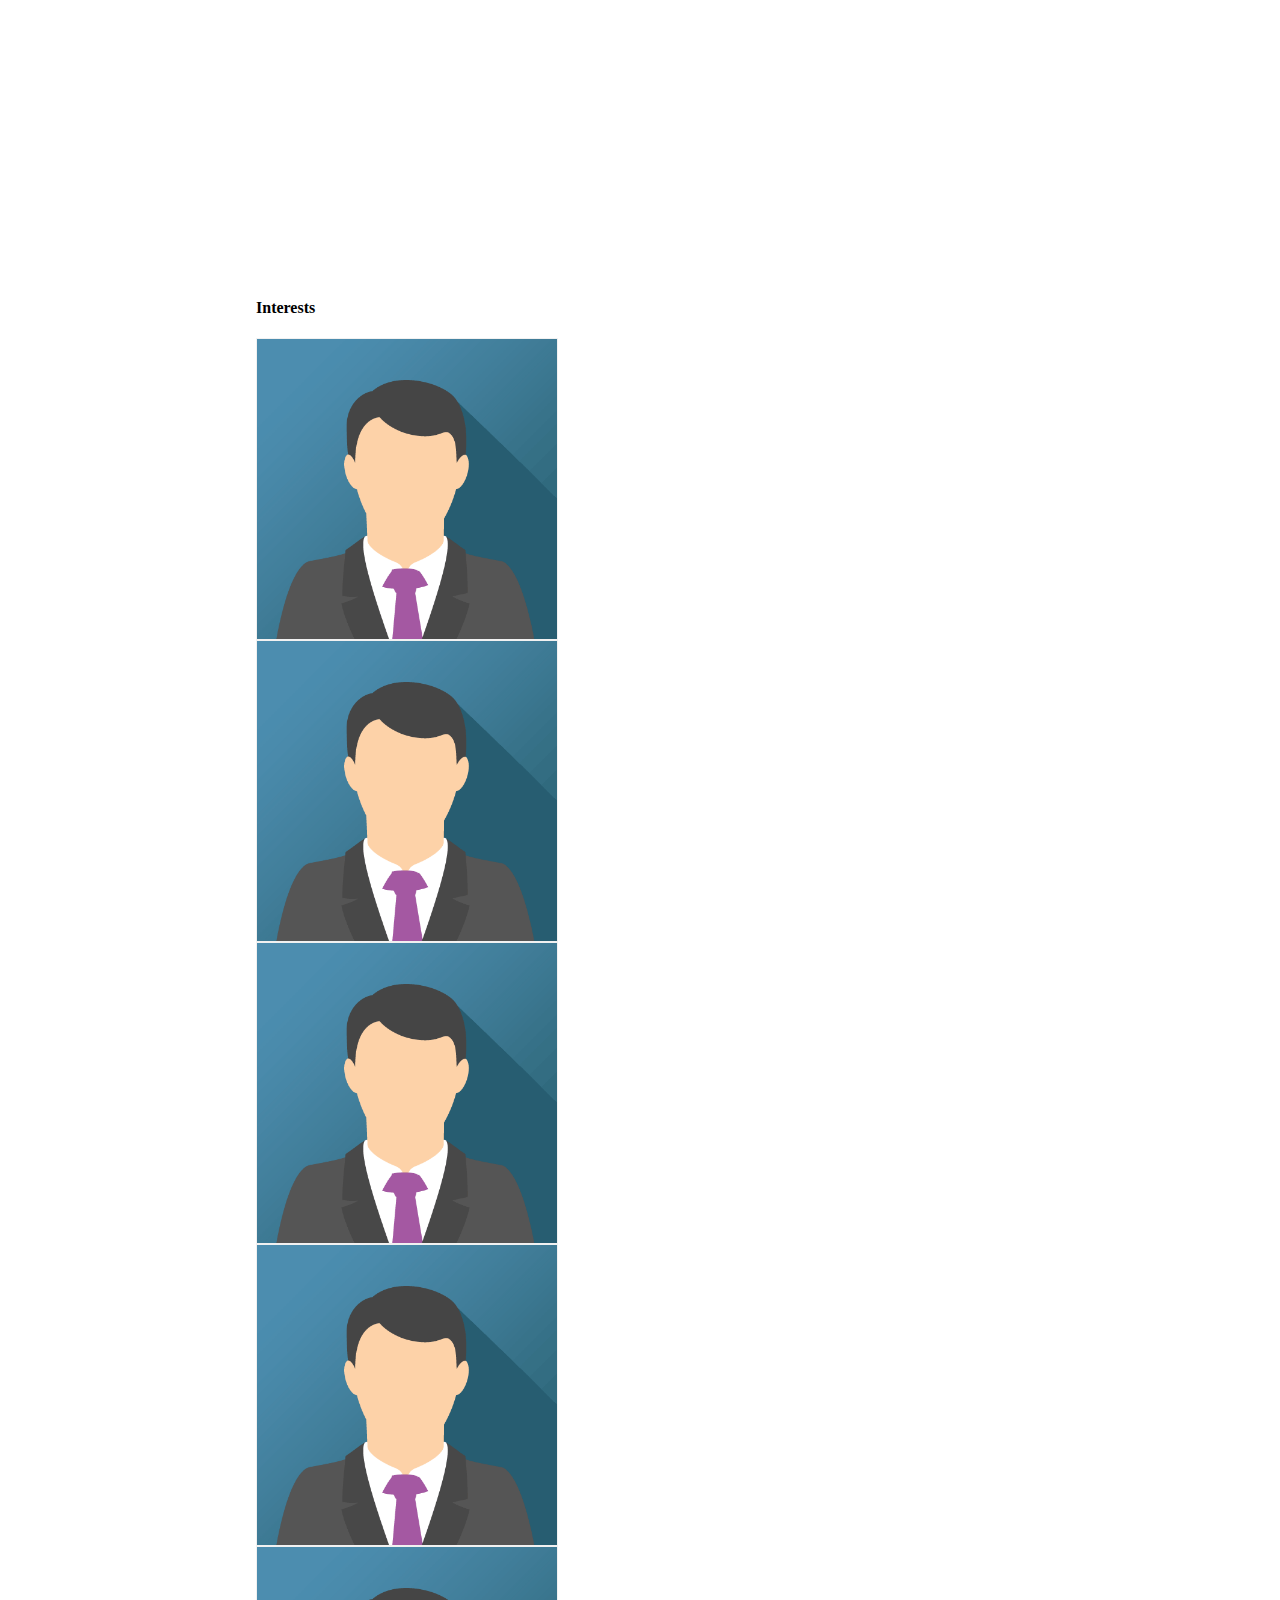
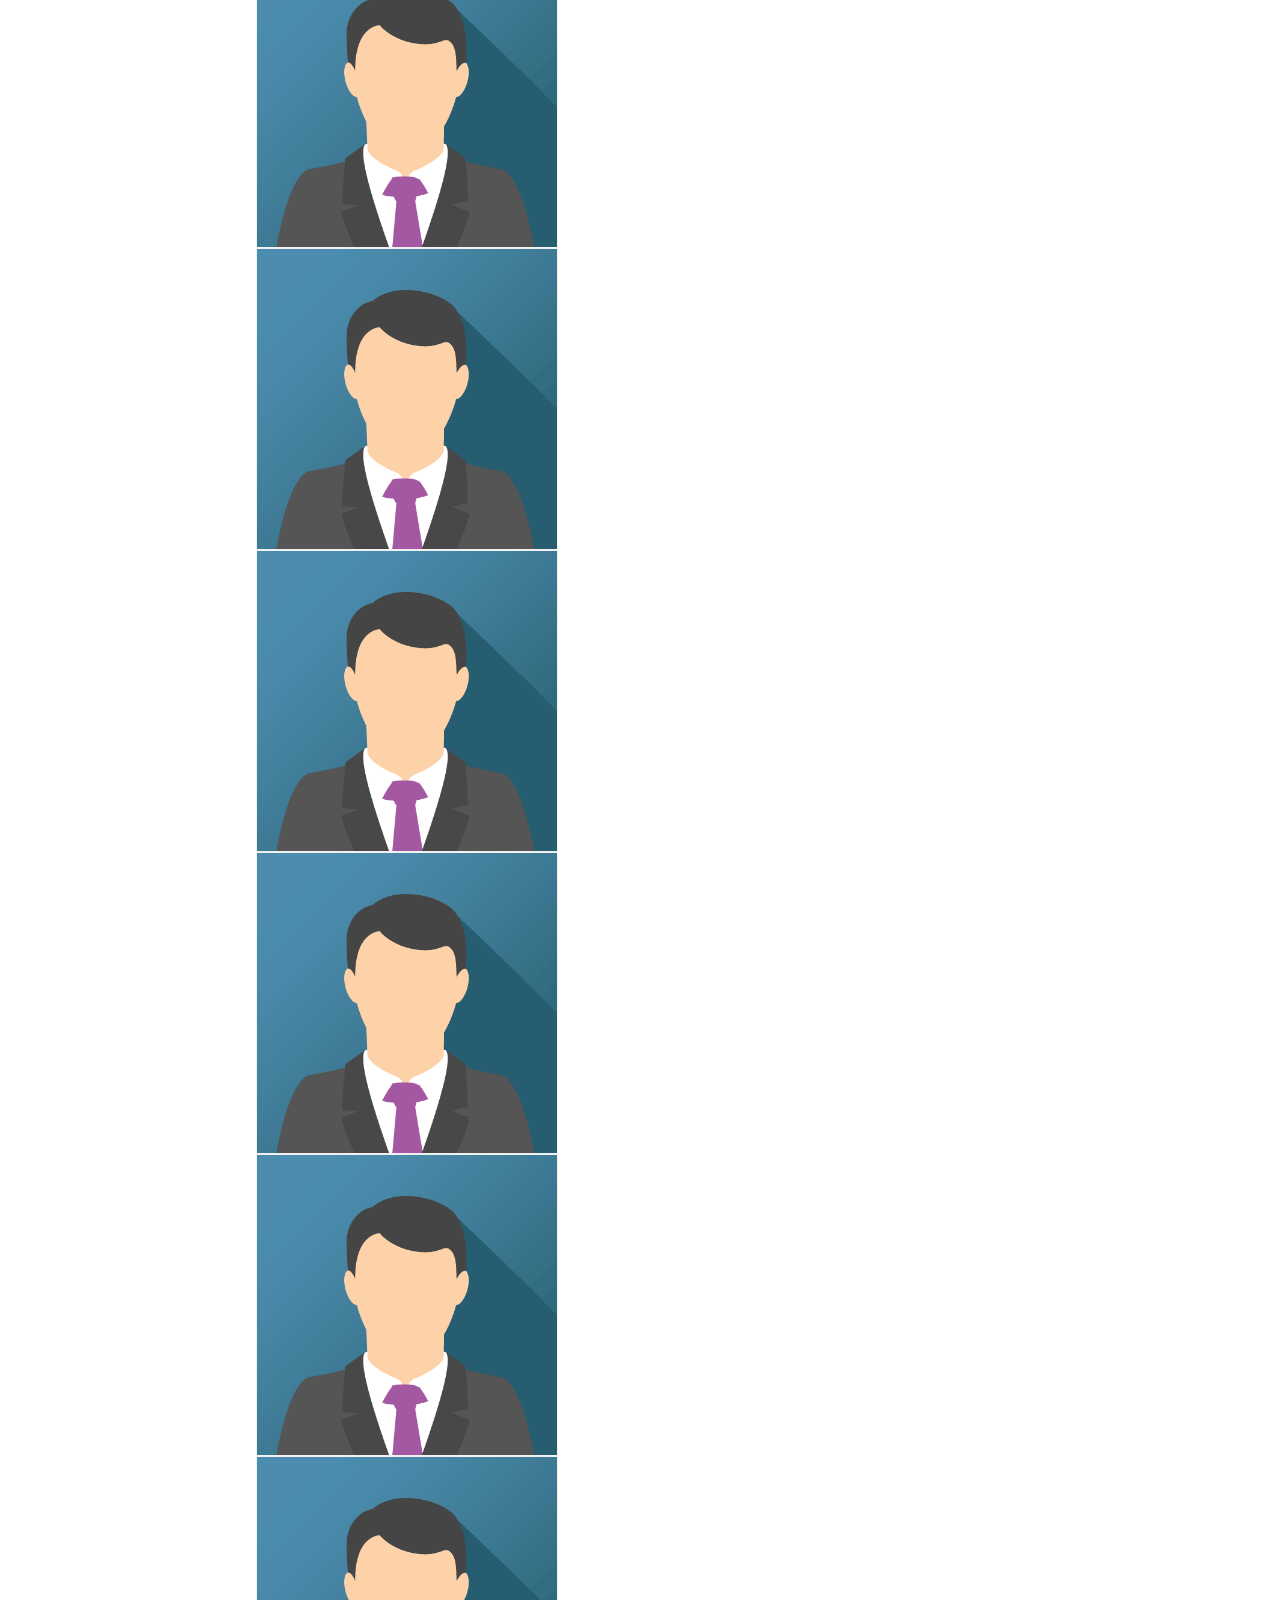
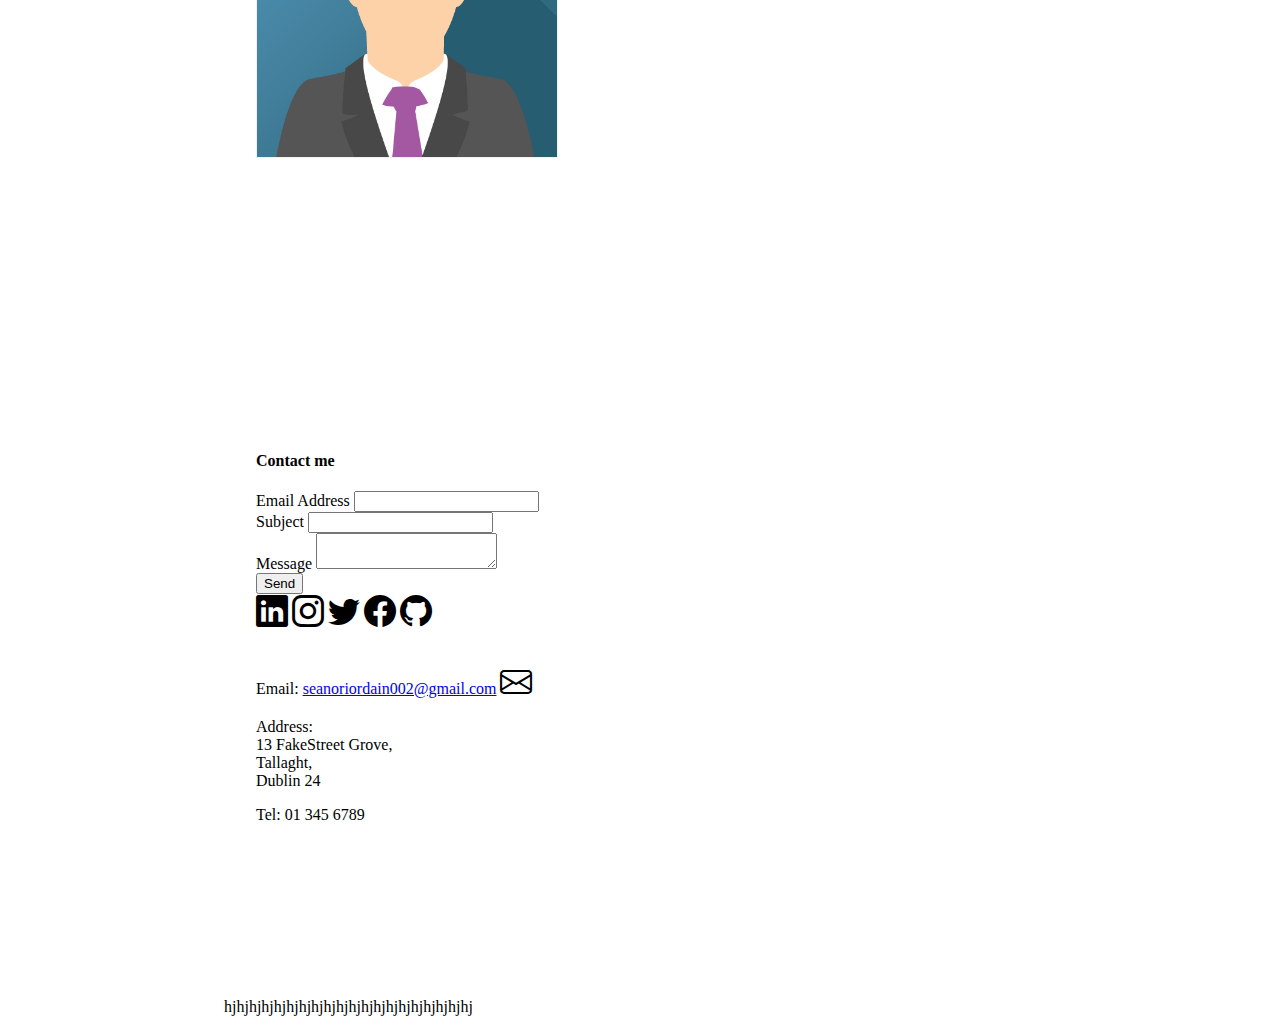
==== commit a98efca0: "TYPEWRITER" ====
--- a/index.html
+++ b/index.html
@@ -10,16 +10,20 @@
     <title>Sean O Riordain</title>
     <script src='https://www.google.com/recaptcha/api.js'></script>
     <script src="https://cdn.jsdelivr.net/npm/bootstrap@5.1.3/dist/js/bootstrap.bundle.min.js" integrity="sha384-ka7Sk0Gln4gmtz2MlQnikT1wXgYsOg+OMhuP+IlRH9sENBO0LRn5q+8nbTov4+1p" crossorigin="anonymous"></script>
-    <script src="script.js"></script>
+    
   </head>
   
  <body data-spy="scroll" data-target="#navbar-example2">
 
-  <div class="container">
-    <nav id="navbar" class="navbar navbar-light bg-light px-3 fixed-top">
-      <a class="navbar-brand" href="#">Sean O Riordain</a>
-      
-      <ul class="nav nav-pills">  
+  <div class="sidebar">
+    <header>
+      <h3>Sean O Riordain</h3>
+    </header>
+    <nav id="navbar" class="navbar navbar-light bg-light px-3">
+      <ul class="nav nav-pills">
+        <li class="nav-item">
+          <a class="nav-link" href="#splash">home</a>
+        </li> 
         <li class="nav-item">
           <a class="nav-link" href="#aboutMe">About me</a>
         </li>
@@ -46,40 +50,54 @@
     </nav>
   </div>
 
-
-  <div data-spy="scroll" data-target="#navbar" data-offset="0" >
+  <div class="content" data-spy="scroll" data-target="#navbar" data-offset="0" >
     <div id="splash">
       <div class="card mb-3">
         <img src="assets/Splash.jpg" class="card-img-top" id="SplashScreen">
         <div class="card-img-overlay align-items-center d-flex justify-content-center">
-            <p class="card-text">Lorem Ipsum is simply dummy text of the printing and typesetting industry. Lorem Ipsum has been the industry's standard dummy text ever since the 1500s, 
-                when an unknown printer took a galley of type and scrambled it to make a type specimen book. It has survived not only five centuries, but also the leap into 
-                electronic typesetting, remaining essentially unchanged. It was popularised in the 1960s with the release of Letraset sheets containing Lorem Ipsum passages, 
-                and more recently with desktop publishing software like Aldus PageMaker including versions of Lorem Ipsum.</p>
-        
-            <p class="card-text">Lorem Ipsum is simply dummy text of the printing and typesetting industry. Lorem Ipsum has been the industry's standard dummy text ever since the 1500s, 
-                when an unknown printer took a galley of type and scrambled it to make a type specimen book. It has survived not only five centuries, but also the leap into 
-                electronic typesetting, remaining essentially unchanged. It was popularised in the 1960s with the release of Letraset sheets containing Lorem Ipsum passages, 
-                and more recently with desktop publishing software like Aldus PageMaker including versions of Lorem Ipsum.</p>
+          
+          <div class="row container-fluid">
+            <h1>Sean O Riordain</h1>
+              <div class="typewriter">
+                <p>I'm a <span class="typed-text"></span><span class="cursor">&nbsp;</span></p>
+              </div>
+              <a href="https://www.linkedin.com/in/sean-o-riordain/" target="_blank"><i class="bi bi-linkedin"></i></a>
+          <a href="https://www.instagram.com/seanoriordain18/" target="_blank"><i class="bi bi-instagram"></i></a>
+          <a href="https://twitter.com/seanmoriordain" target="_blank"><i class="bi bi-twitter"></i></a>
+          <a href="https://www.facebook.com/profile.php?id=100010043568744" target="_blank"><i class="bi bi-facebook"></i></a>
+          <a href="https://github.com/sean-o-riordain" target="_blank"><i class="bi bi-github"></i></a>
+          <button type="button" class="btn btn-dark">Download.CV</button>
+          <button type="button" class="btn btn-dark">Contact Me</button>
+            <div class="col">
+              
+
+          </div>            
         </div>
       </div>
     </div>
-    <br><br><br><br><br><br><br><br><br><br><br><br><br><br><br><br><br><br><br><br><br><br>
+    <br><br><br><br><br><br><br><br>
     
     <section id="aboutMe" class="topics">
       <h4 >About me</h4>
 
-      <img src="./assets/img_avatar.png">
-      <p>Lorem Ipsum is simply dummy text of the printing and typesetting industry. Lorem Ipsum has been the industry's standard dummy text ever since the 1500s, 
-        when an unknown printer took a galley of type and scrambled it to make a type specimen book. It has survived not only five centuries, but also the leap into 
-        electronic typesetting, remaining essentially unchanged. It was popularised in the 1960s with the release of Letraset sheets containing Lorem Ipsum passages, 
-        and more recently with desktop publishing software like Aldus PageMaker including versions of Lorem Ipsum.</p>
-
-      <p>Lorem Ipsum is simply dummy text of the printing and typesetting industry. Lorem Ipsum has been the industry's standard dummy text ever since the 1500s, 
-        when an unknown printer took a galley of type and scrambled it to make a type specimen book. It has survived not only five centuries, but also the leap into 
-        electronic typesetting, remaining essentially unchanged. It was popularised in the 1960s with the release of Letraset sheets containing Lorem Ipsum passages, 
-        and more recently with desktop publishing software like Aldus PageMaker including versions of Lorem Ipsum.</p>
-    </section>
+      <div class="row">
+        <div class="col">
+          <img src="./assets/img_avatar.png">
+        </div>
+        <div class="col">
+          <h2>Sean O Riordain</h2>
+          <p>Lorem Ipsum is simply dummy text of the printing and typesetting industry. Lorem Ipsum has been the industry's standard dummy text ever since the 1500s, 
+            when an unknown printer took a galley of type and scrambled it to make a type specimen book. It has survived not only five centuries, but also the leap into 
+            electronic typesetting, remaining essentially unchanged. It was popularised in the 1960s with the release of Letraset sheets containing Lorem Ipsum passages, 
+            and more recently with desktop publishing software like Aldus PageMaker including versions of Lorem Ipsum.</p>
+
+          <p>Lorem Ipsum is simply dummy text of the printing and typesetting industry. Lorem Ipsum has been the industry's standard dummy text ever since the 1500s, 
+            when an unknown printer took a galley of type and scrambled it to make a type specimen book. It has survived not only five centuries, but also the leap into 
+            electronic typesetting, remaining essentially unchanged. It was popularised in the 1960s with the release of Letraset sheets containing Lorem Ipsum passages, 
+            and more recently with desktop publishing software like Aldus PageMaker including versions of Lorem Ipsum.</p>
+        </div>
+      </div>    
+      </section>
     <br><br><br><br><br><br><br><br><br><br><br><br><br><br><br><br><br><br><br><br><br><br>
 
     <section id="education" class="topics">
@@ -92,146 +110,246 @@
          <p>dsdsdhjkaaaaaaaaaaa</p> 
       </div>
       <div class="col">  
-        <div class="accordion" id="accordionExample">
+        <div class="accordion" id="CollegeResults">
           <div class="accordion-item">
-            <h2 class="accordion-header" id="headingOne">
-              <button class="accordion-button" type="button" data-bs-toggle="collapse" data-bs-target="#collapseOne" aria-expanded="true" aria-controls="collapseOne">
-                Accordion Item #1
+            <h2 class="accordion-header" id="fourthYear">
+              <button class="accordion-button" type="button" data-bs-toggle="collapse" data-bs-target="#collapseFourth" aria-expanded="false" aria-controls="collapseFourth">
+               Fourth Year Results
               </button>
             </h2>
-            <div id="collapseOne" class="accordion-collapse collapse show" aria-labelledby="headingOne" data-bs-parent="#accordionExample">
+            <div id="collapseFourth" class="accordion-collapse collapse" aria-labelledby="fourthYear" data-bs-parent="#Collegeresults">
               <div class="accordion-body">
-                <strong>This is the first item's accordion body.</strong> It is shown by default, until the collapse plugin adds the appropriate classes that we use to style each element. These classes control the overall appearance, as well as the showing and hiding via CSS transitions. You can modify any of this with custom CSS or overriding our default variables. It's also worth noting that just about any HTML can go within the <code>.accordion-body</code>, though the transition does limit overflow.
-              </div>
-            </div>
-          </div>
+                <ul class="list-group list-group-flush ">
+                  <li class="list-group-item">IMD</li>
+                  <li class="list-group-item">EPA</li>
+                  <li class="list-group-item">EAD</li>
+                  <li class="list-group-item">IM</li>
+                  <li class="list-group-item">SEc</li>
+                  <li class="list-group-item">Comp Theory</li>
+                  <li class="list-group-item">Algorithims</li>
+                  <li class="list-group-item">Cloud</li>
+                  <li class="list-group-item">Project</li>
+                  <li class="list-group-item">EAD 2</li>
+                  <li class="list-group-item">A third item</li>
+                  <li class="list-group-item">A third item</li>
+                </ul>
+              </div>
+            </div>
+          </div>
+
           <div class="accordion-item">
-            <h2 class="accordion-header" id="headingTwo">
-              <button class="accordion-button collapsed" type="button" data-bs-toggle="collapse" data-bs-target="#collapseTwo" aria-expanded="false" aria-controls="collapseTwo">
-                Accordion Item #2
+            <h2 class="accordion-header" id="thirdYear">
+              <button class="accordion-button collapsed" type="button" data-bs-toggle="collapse" data-bs-target="#collapseThird" aria-expanded="false" aria-controls="collapseThird">
+                Third Year Results
               </button>
             </h2>
-            <div id="collapseTwo" class="accordion-collapse collapse" aria-labelledby="headingTwo" data-bs-parent="#accordionExample">
+            <div id="collapseThird" class="accordion-collapse collapse" aria-labelledby="thirdYear" data-bs-parent="#Collegeresults">
               <div class="accordion-body">
-                <strong>This is the second item's accordion body.</strong> It is hidden by default, until the collapse plugin adds the appropriate classes that we use to style each element. These classes control the overall appearance, as well as the showing and hiding via CSS transitions. You can modify any of this with custom CSS or overriding our default variables. It's also worth noting that just about any HTML can go within the <code>.accordion-body</code>, though the transition does limit overflow.
+                <ul class="list-group list-group-flush ">
+                  <li class="list-group-item">IMD</li>
+                  <li class="list-group-item">EPA</li>
+                  <li class="list-group-item">EAD</li>
+                  <li class="list-group-item">IM</li>
+                  <li class="list-group-item">SEc</li>
+                  <li class="list-group-item">Comp Theory</li>
+                  <li class="list-group-item">Algorithims</li>
+                  <li class="list-group-item">Cloud</li>
+                  <li class="list-group-item">Project</li>
+                  <li class="list-group-item">EAD 2</li>
+                  <li class="list-group-item">A third item</li>
+                  <li class="list-group-item">A third item</li>
+                </ul>
               </div>
             </div>
           </div>
           <div class="accordion-item">
-            <h2 class="accordion-header" id="headingThree">
-              <button class="accordion-button collapsed" type="button" data-bs-toggle="collapse" data-bs-target="#collapseThree" aria-expanded="false" aria-controls="collapseThree">
-                Accordion Item #3
+            <h2 class="accordion-header" id="secondYear">
+              <button class="accordion-button collapsed" type="button" data-bs-toggle="collapse" data-bs-target="#collapseSecond" aria-expanded="false" aria-controls="collapseSecond">
+                Second Year
               </button>
             </h2>
-            <div id="collapseThree" class="accordion-collapse collapse" aria-labelledby="headingThree" data-bs-parent="#accordionExample">
+            <div id="collapseSecond" class="accordion-collapse collapse" aria-labelledby="secondYear" data-bs-parent="#Collegeresults">
               <div class="accordion-body">
-                <strong>This is the third item's accordion body.</strong> It is hidden by default, until the collapse plugin adds the appropriate classes that we use to style each element. These classes control the overall appearance, as well as the showing and hiding via CSS transitions. You can modify any of this with custom CSS or overriding our default variables. It's also worth noting that just about any HTML can go within the <code>.accordion-body</code>, though the transition does limit overflow.
-              </div>
-            </div>
-          </div>
-        </div>
-      </div>
-      </div>
-      <div class="row">
-        <div class="col">
-          <img src="assets/ColChill.jpg" alt="TUDLogo" class="img-thumbnail">
-        </div>
-        <div class="col">
+                <ul class="list-group list-group-flush ">
+                  <li class="list-group-item">IMD</li>
+                  <li class="list-group-item">EPA</li>
+                  <li class="list-group-item">EAD</li>
+                  <li class="list-group-item">IM</li>
+                  <li class="list-group-item">SEc</li>
+                  <li class="list-group-item">Comp Theory</li>
+                  <li class="list-group-item">Algorithims</li>
+                  <li class="list-group-item">Cloud</li>
+                  <li class="list-group-item">Project</li>
+                  <li class="list-group-item">EAD 2</li>
+                  <li class="list-group-item">A third item</li>
+                  <li class="list-group-item">A third item</li>
+                </ul>
+              </div>
+            </div>
+          </div>
+          <div class="accordion-item">
+            <h2 class="accordion-header" id="firstYear">
+              <button class="accordion-button collapsed" type="button" data-bs-toggle="collapse" data-bs-target="#collapseFirst" aria-expanded="false" aria-controls="collapseFirst">
+                First Year
+              </button>
+            </h2>
+            <div id="collapseFirst" class="accordion-collapse collapse" aria-labelledby="firstYear" data-bs-parent="#Collegeresults">
+              <div class="accordion-body">
+                <ul class="list-group list-group-flush">
+                  <li class="list-group-item">IMD</li>
+                  <li class="list-group-item">EPA</li>
+                  <li class="list-group-item">EAD</li>
+                  <li class="list-group-item">IM</li>
+                  <li class="list-group-item">SEc</li>
+                  <li class="list-group-item">Comp Theory</li>
+                  <li class="list-group-item">Algorithims</li>
+                  <li class="list-group-item">Cloud</li>
+                  <li class="list-group-item">Project</li>
+                  <li class="list-group-item">EAD 2</li>
+                  <li class="list-group-item">A third item</li>
+                  <li class="list-group-item">A third item</li>
+                </ul>
+              </div>
+            </div>
+          </div>
+        </div>
+      </div>
+    </div>
+
+    <br><br><br>
+
+    <div class="row">
+      <div class="col">
+        <img src="assets/ColChill.jpg" alt="TUDLogo" class="img-thumbnail">
+      </div>
+      <div class="col">
            <p>dsdsdhjkaaaaaaaaaaa</p> 
         </div>
         <div class="col">  
-          <div class="accordion" id="accordionExample">
+          <div class="accordion" id="secondaryResults">
             <div class="accordion-item">
-              <h2 class="accordion-header" id="headingOne">
-                <button class="accordion-button" type="button" data-bs-toggle="collapse" data-bs-target="#collapseOne" aria-expanded="true" aria-controls="collapseOne">
-                  Accordion Item #1
+              <h2 class="accordion-header" id="LevingResults">
+                <button class="accordion-button" type="button" data-bs-toggle="collapse" data-bs-target="#collapseLeaving" aria-expanded="false" aria-controls="collapseLeaving">
+                  Leaving Certificate
                 </button>
               </h2>
-              <div id="collapseOne" class="accordion-collapse collapse show" aria-labelledby="headingOne" data-bs-parent="#accordionExample">
+              <div id="collapseLeaving" class="accordion-collapse collapse" aria-labelledby="LeavingResults" data-bs-parent="#secondaryResults">
                 <div class="accordion-body">
-                  <strong>This is the first item's accordion body.</strong> It is shown by default, until the collapse plugin adds the appropriate classes that we use to style each element. These classes control the overall appearance, as well as the showing and hiding via CSS transitions. You can modify any of this with custom CSS or overriding our default variables. It's also worth noting that just about any HTML can go within the <code>.accordion-body</code>, though the transition does limit overflow.
+                  <ul class="list-group list-group-flush">
+                    <li class="list-group-item">IMD</li>
+                    <li class="list-group-item">EPA</li>
+                    <li class="list-group-item">EAD</li>
+                    <li class="list-group-item">IM</li>
+                    <li class="list-group-item">SEc</li>
+                    <li class="list-group-item">Comp Theory</li>
+                    <li class="list-group-item">Algorithims</li>
+                    <li class="list-group-item">Cloud</li>
+                    <li class="list-group-item">Project</li>
+                    <li class="list-group-item">EAD 2</li>
+                    <li class="list-group-item">A third item</li>
+                    <li class="list-group-item">A third item</li>
+                  </ul>
                 </div>
               </div>
             </div>
             <div class="accordion-item">
-              <h2 class="accordion-header" id="headingTwo">
-                <button class="accordion-button collapsed" type="button" data-bs-toggle="collapse" data-bs-target="#collapseTwo" aria-expanded="false" aria-controls="collapseTwo">
-                  Accordion Item #2
+              <h2 class="accordion-header" id="JuniorResults">
+                <button class="accordion-button collapsed" type="button" data-bs-toggle="collapse" data-bs-target="#collapseJunior" aria-expanded="false" aria-controls="collapseJunior">
+                  Junior Certificate
                 </button>
               </h2>
-              <div id="collapseTwo" class="accordion-collapse collapse" aria-labelledby="headingTwo" data-bs-parent="#accordionExample">
+              <div id="collapseJunior" class="accordion-collapse collapse" aria-labelledby="JuniorResults" data-bs-parent="#secondaryResults">
                 <div class="accordion-body">
-                  <strong>This is the second item's accordion body.</strong> It is hidden by default, until the collapse plugin adds the appropriate classes that we use to style each element. These classes control the overall appearance, as well as the showing and hiding via CSS transitions. You can modify any of this with custom CSS or overriding our default variables. It's also worth noting that just about any HTML can go within the <code>.accordion-body</code>, though the transition does limit overflow.
+                  <ul class="list-group list-group-flush">
+                    <li class="list-group-item">IMD</li>
+                    <li class="list-group-item">EPA</li>
+                    <li class="list-group-item">EAD</li>
+                    <li class="list-group-item">IM</li>
+                    <li class="list-group-item">SEc</li>
+                    <li class="list-group-item">Comp Theory</li>
+                    <li class="list-group-item">Algorithims</li>
+                    <li class="list-group-item">Cloud</li>
+                    <li class="list-group-item">Project</li>
+                    <li class="list-group-item">EAD 2</li>
+                    <li class="list-group-item">A third item</li>
+                    <li class="list-group-item">A third item</li>
+                  </ul>
                 </div>
               </div>
             </div>
-            <div class="accordion-item">
-              <h2 class="accordion-header" id="headingThree">
-                <button class="accordion-button collapsed" type="button" data-bs-toggle="collapse" data-bs-target="#collapseThree" aria-expanded="false" aria-controls="collapseThree">
-                  Accordion Item #3
-                </button>
-              </h2>
-              <div id="collapseThree" class="accordion-collapse collapse" aria-labelledby="headingThree" data-bs-parent="#accordionExample">
-                <div class="accordion-body">
-                  <strong>This is the third item's accordion body.</strong> It is hidden by default, until the collapse plugin adds the appropriate classes that we use to style each element. These classes control the overall appearance, as well as the showing and hiding via CSS transitions. You can modify any of this with custom CSS or overriding our default variables. It's also worth noting that just about any HTML can go within the <code>.accordion-body</code>, though the transition does limit overflow.
-                </div>
-              </div>
-            </div>
-          </div>
-        </div>
-        </div>
+          </div>
+        </div>
+      </div>
     </section>
     <br><br><br><br><br><br><br><br><br><br><br><br><br><br><br><br><br><br><br><br><br><br>
 
     <section id="workExp" class="topics">
       <h4 >Work Experience</h4>
-      <ul class="nav nav-tabs" id="myTab" role="tablist">
+      <ul class="nav nav-tabs" id="workExpTabs" role="tablist">
         <li class="nav-item" role="presentation">
-          <button class="nav-link active" id="home-tab" data-bs-toggle="tab" data-bs-target="#home" type="button" role="tab" aria-controls="home" aria-selected="true">Home 2020-2021</button>
+          <button class="nav-link active" id="fidelity-tab" data-bs-toggle="tab" data-bs-target="#fidelity" type="button" role="tab" aria-controls="fidelity" aria-selected="true">Fidelity Investments January 2021-Present</button>
         </li>
         <li class="nav-item" role="presentation">
-          <button class="nav-link" id="profile-tab" data-bs-toggle="tab" data-bs-target="#profile" type="button" role="tab" aria-controls="profile" aria-selected="false">Profile</button>
+          <button class="nav-link" id="supervalu-tab" data-bs-toggle="tab" data-bs-target="#supervalu" type="button" role="tab" aria-controls="supervalu" aria-selected="false">SuperValu July 2019 - December 2020</button>
         </li>
         <li class="nav-item" role="presentation">
-          <button class="nav-link" id="contact-tab" data-bs-toggle="tab" data-bs-target="#contact" type="button" role="tab" aria-controls="contact" aria-selected="false">Contact</button>
+          <button class="nav-link" id="burgerKing-tab" data-bs-toggle="tab" data-bs-target="#burgerKing" type="button" role="tab" aria-controls="burgerKing" aria-selected="false">AppleGreen July 2018 - July 2019</button>
         </li>
       </ul>
-      <div class="tab-content" id="myTabContent">
-        <div class="tab-pane fade show active" id="home" role="tabpanel" aria-labelledby="home-tab">...</div>
-        <div class="tab-pane fade" id="profile" role="tabpanel" aria-labelledby="profile-tab">...</div>
-        <div class="tab-pane fade" id="contact" role="tabpanel" aria-labelledby="contact-tab">...</div>
+      <div class="tab-content" id="workExpTabContent">
+        <div class="tab-pane fade show active" id="fidelity" role="tabpanel" aria-labelledby="fidelity-tab">
+          <img src="./assets/fidelity-logo-jpg.jpg" alt="Fidelity">
+        </div>
+        <div class="tab-pane fade" id="supervalu" role="tabpanel" aria-labelledby="supervalu-tab">
+          <img src="./assets/Supervalu.png" alt="supervalu">
+        </div>
+        <div class="tab-pane fade" id="burgerKing" role="tabpanel" aria-labelledby="burgerKing-tab">
+          <img src="./assets/burger_king.jpg" alt="burger_king">
+        </div>
       </div>
     </section>
-    <br><br><br><br><br><br><br><br><br><br><br><br><br><br><br><br><br><br><br><br><br><br>
+    <br><br><br><br><br><br><br><br><br><br><br><br><br><br><br><br><br><br><br><br><br><br><br><br><br><br><br>
 
     <section id="portfolio" class="topics">
       <h4 >Portfolio</h4>
       
         <div class="row">
-          <div class="col-md-6">
-          <div class="card" style="width: 18rem;">
-            <img class="card-img-top" src="assets/SplashScreen.jpg" alt="Card image cap">
-            <div class="card-body">
-              <h5 class="card-title">Year 4</h5>
-              <p class="card-text">Some quick example text to build on the card title and make up the bulk of the card's content.</p>
-              <button type="button" class="btn btn-primary" data-bs-toggle="modal" data-bs-target="#portfolio1">
-              Final Year Project
-              </button>
-            </div>
-          </div>
-          </div>
-          <div class="col-md-6">
-          <div class="card" style="width: 18rem;">
-            <img class="card-img-top" src="assets/SplashScreen.jpg" alt="Card image cap">
-            <div class="card-body">
-              <h5 class="card-title">Year 2</h5>
-              <p class="card-text">Some quick example text to build on the card title and make up the bulk of the card's content.</p>
-              <button type="button" class="btn btn-primary" data-bs-toggle="modal" data-bs-target="#portfolio2">
-                Second Year Project
-              </button>
-            </div>
-          </div>
-        </div>
+          <div class="col">
+            <div class="card" style="width: 18rem;">
+              <img class="card-img-top" src="assets/SplashScreen.jpg" alt="Card image cap">
+              <div class="card-body">
+                <h5 class="card-title">Year 4 Project</h5>
+                <p class="card-text">Some quick example text to build on the card title and make up the bulk of the card's content.</p>
+                <button type="button" class="btn btn-primary" data-bs-toggle="modal" data-bs-target="#portfolio1">
+                Final Year Project
+                </button>
+              </div>
+            </div>
+          </div>
+          <div class="col">
+            <div class="card" style="width: 18rem;">
+              <img class="card-img-top" src="assets/SplashScreen.jpg" alt="Card image cap">
+              <div class="card-body">
+                <h5 class="card-title">Social Media Project</h5>
+                <p class="card-text">Some quick example text to build on the card title and make up the bulk of the card's content.</p>
+                <button type="button" class="btn btn-primary" data-bs-toggle="modal" data-bs-target="#portfolio2">
+                  Second Year Project
+                </button>
+              </div>
+            </div>
+          </div>
+          <div class="col">
+            <div class="card" style="width: 18rem;">
+              <img class="card-img-top" src="assets/SplashScreen.jpg" alt="Card image cap">
+              <div class="card-body">
+                <h5 class="card-title">Shaving Products Store</h5>
+                <p class="card-text">Some quick example text to build on the card title and make up the bulk of the card's content.</p>
+                <button type="button" class="btn btn-primary" data-bs-toggle="modal" data-bs-target="#portfolio2">
+                  Second Year Project
+                </button>
+              </div>
+            </div>
+          </div>
         </div>
 <!-- Modal -->
       <div class="modal fade" id="portfolio1" tabindex="-1" aria-labelledby="exampleModalLabel" aria-hidden="true">
@@ -506,23 +624,27 @@
           <button class="btn btn-primary" type="button" id="liveAlertBtn" onclick="alert('message has been sent', 'success')">Send</button>
         </div>
         <div class="col">
-          <a href="https://www.linkedin.com/in/sean-o-riordain/"><i class="bi bi-linkedin"></i></a>
-          <a href="https://www.instagram.com/seanoriordain18/"><i class="bi bi-instagram"></i></a>
-          <a href="https://twitter.com/seanmoriordain"><i class="bi bi-twitter"></i></a>
-          <a href="https://www.facebook.com/profile.php?id=100010043568744"><i class="bi bi-facebook"></i></a>
-          <a href="https://github.com/sean-o-riordain"><i class="bi bi-github"></i></a>
+          <a href="https://www.linkedin.com/in/sean-o-riordain/" target="_blank"><i class="bi bi-linkedin"></i></a>
+          <a href="https://www.instagram.com/seanoriordain18/" target="_blank"><i class="bi bi-instagram"></i></a>
+          <a href="https://twitter.com/seanmoriordain" target="_blank"><i class="bi bi-twitter"></i></a>
+          <a href="https://www.facebook.com/profile.php?id=100010043568744" target="_blank"><i class="bi bi-facebook"></i></a>
+          <a href="https://github.com/sean-o-riordain" target="_blank"><i class="bi bi-github"></i></a>
           <br><br>
-          <p>Email: <a href="mailto:seanoriordain002@gmail.com">seanoriordain002@gmail.com<a>   <a href="mailto:seanoriordain002@gmail.com"><i class="bi bi-envelope"></i></a></p>
+          <p>Email: <a href="mailto:seanoriordain002@gmail.com" target="_blank">seanoriordain002@gmail.com<a>   <a href="mailto:seanoriordain002@gmail.com"><i class="bi bi-envelope"></i></a></p>
           <p>Address: <br> 13 FakeStreet Grove, <br> Tallaght, <br> Dublin 24</p>
           <p>Tel: 01 345 6789</p>
          
         </div>
       </div>
     </section>
-    <br><br><br><br><br><br><br><br><br><br><br><br><br><br><br><br><br><br><br>
+    <br><br><br><br><br><br><br>
    
 
-    </div>
+  </div>
+    <footer>
+     <p>hjhjhjhjhjhjhjhjhjhjhjhjhjhjhjhjhjhjhjhj</p>
+    </footer>
+    <script src="script.js"></script>
   </body>
 </html>
 <!-- Modal, Carousel, Thumbnails-->
--- a/style.css
+++ b/style.css
@@ -14,7 +14,9 @@
   height: 200px;
 }
 
-
+header h3 {
+  text-align: center;
+}
 
 #splash img {
   max-width: 100%;
@@ -22,10 +24,97 @@
   margin: auto;
 }
 
+#burgerKing img {
+  max-width: 250px;
+  max-height: 250px;
+  
+}
+
+#fidelity img {
+  max-width: 350px;
+  max-height: 350px;
+}
+
+
+.sidebar {
+  margin: 0;
+  padding: 0;
+  width: 200px;
+  background-color: #f1f1f1;
+  position: fixed;
+  height: 100%;
+  overflow: auto;
+}
+
+.sidebar a {
+  display: block;
+  color: black;
+  padding: 16px;
+  text-decoration: none;
+}
+ 
+.sidebar a.active {
+  background-color: #04AA6D;
+  color: white;
+}
+
+.sidebar a:hover:not(.active) {
+  background-color: #555;
+  color: white;
+}
+
+div.content {
+  margin-left: 200px;
+  padding: 1px 16px;
+  height: 1000px;
+}
+
+@media screen and (max-width: 700px) {
+  .sidebar {
+    width: 100%;
+    height: auto;
+    position: relative;
+  }
+  .sidebar a {float: left;}
+  div.content {margin-left: 0;}
+}
+
+@media screen and (max-width: 400px) {
+  .sidebar a {
+    text-align: center;
+    float: none;
+  }
+}
+
+i {
+  font-size: 2rem; 
+  color: black;
+}
 
 
 
 
+@import url('https://fonts.googleapis.com/css?family=Montserrat');
+
+
+
+.typewriter p span.cursor {
+  display: inline-block;
+  background-color: #ccc;
+  margin-left: 0.1rem;
+  width: 3px;
+  animation: blink 1s infinite;
+}
+.typewriter p span.cursor.typing {
+  animation: none;
+}
+@keyframes blink {
+  0%  { background-color: #ccc; }
+  49% { background-color: #ccc; }
+  50% { background-color: transparent; }
+  99% { background-color: transparent; }
+  100%  { background-color: #ccc; }
+}
 
 
 
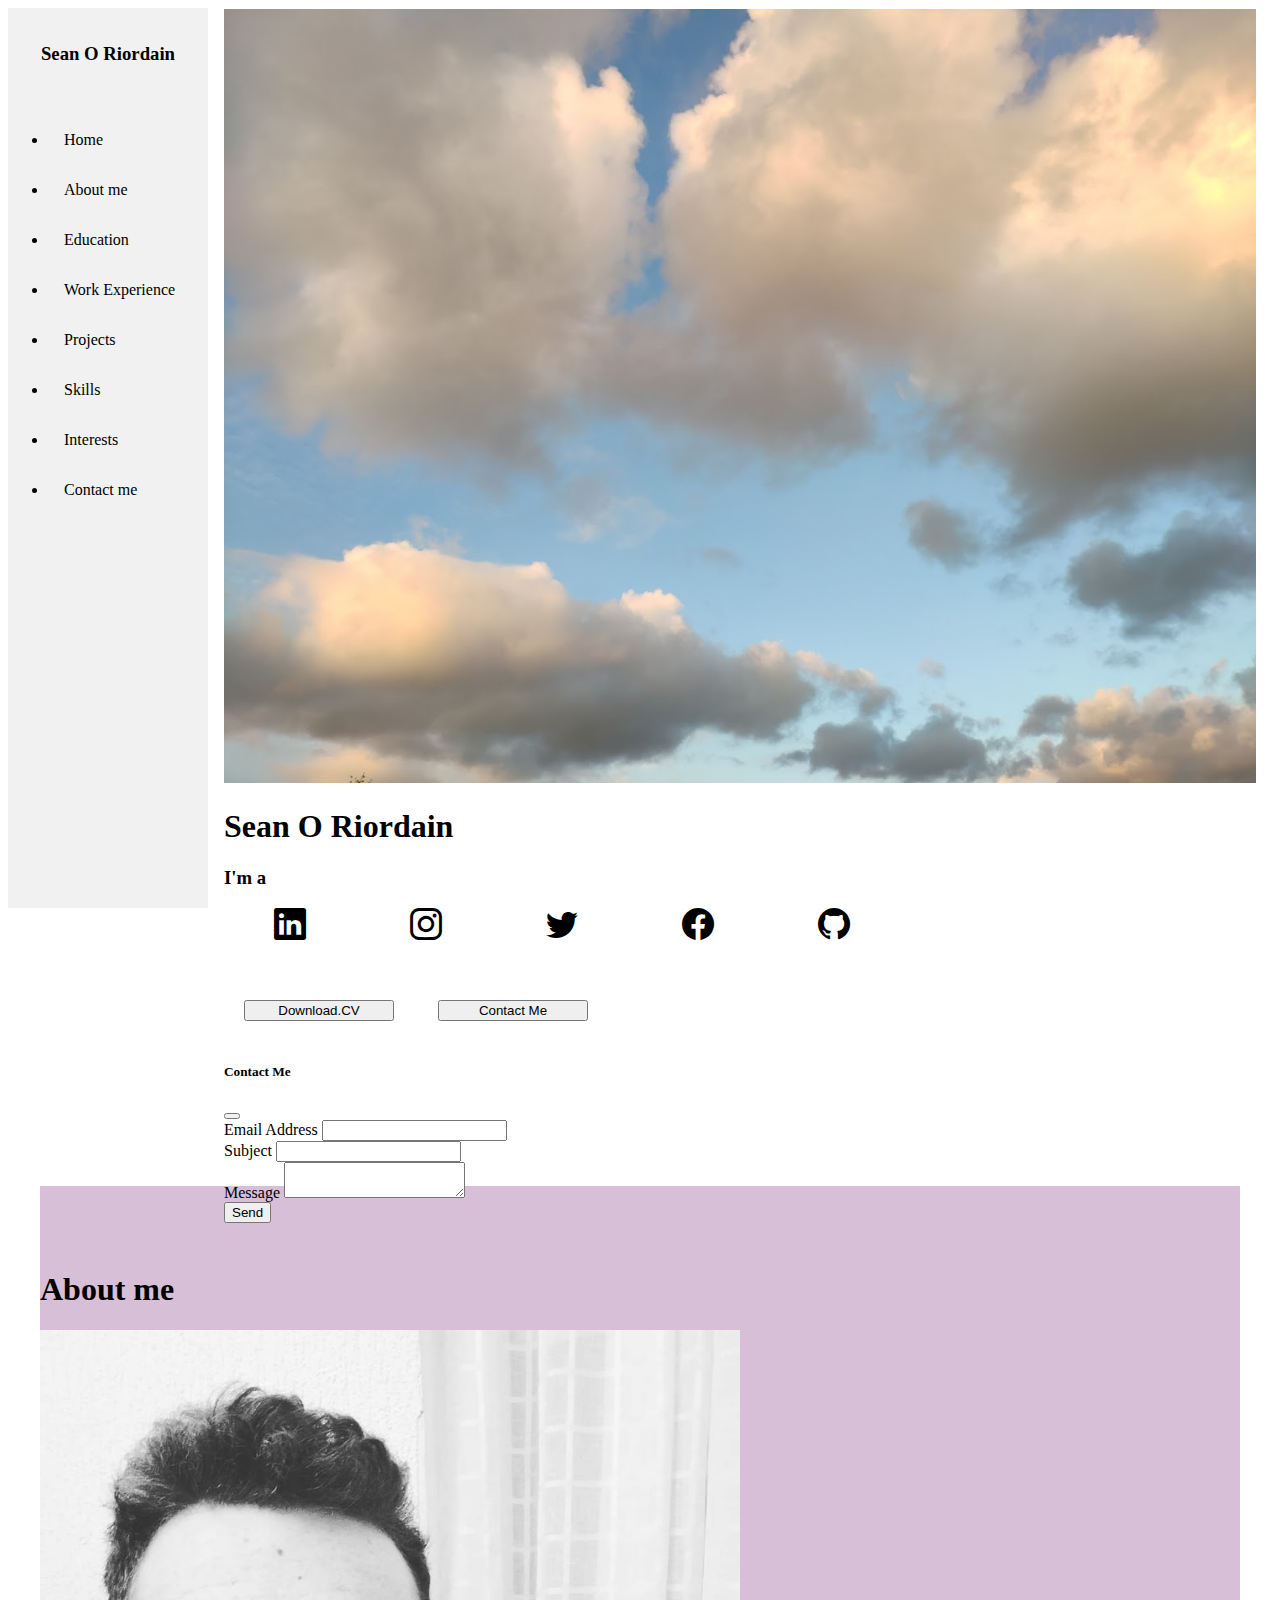
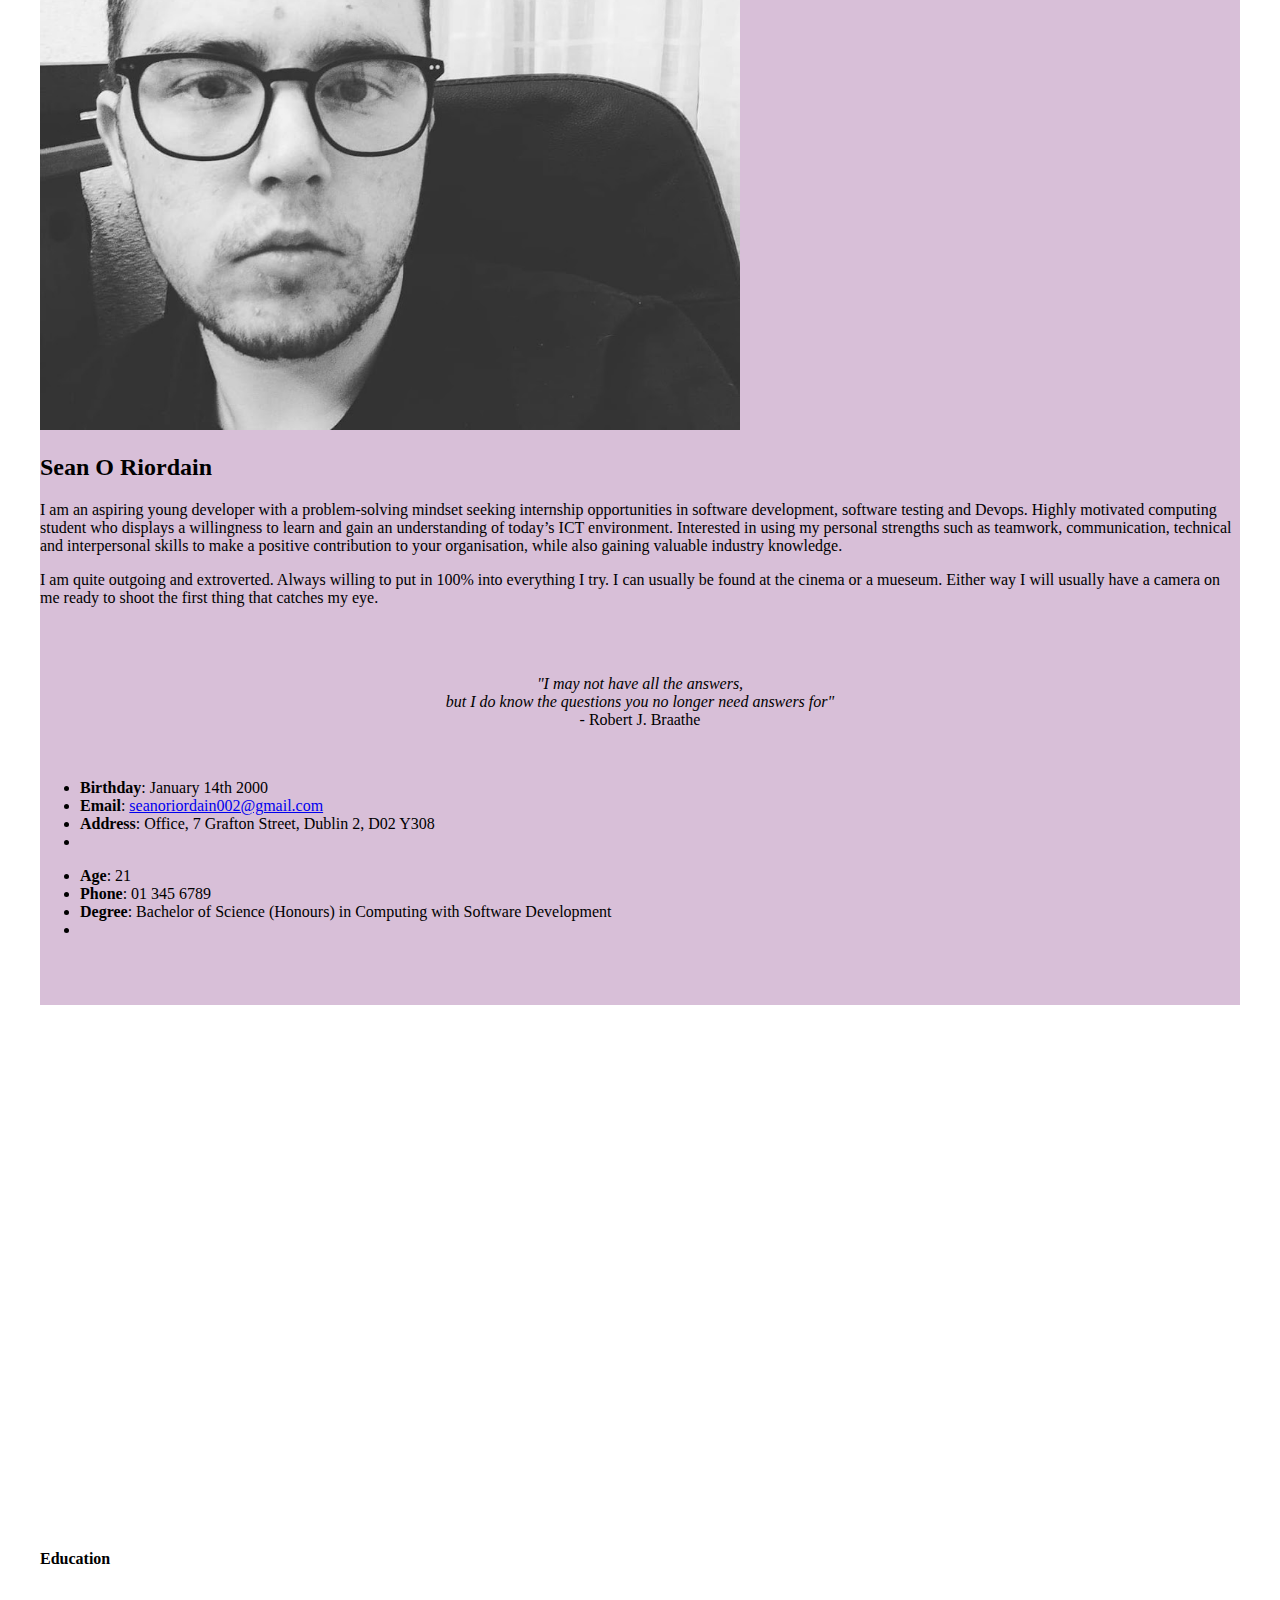
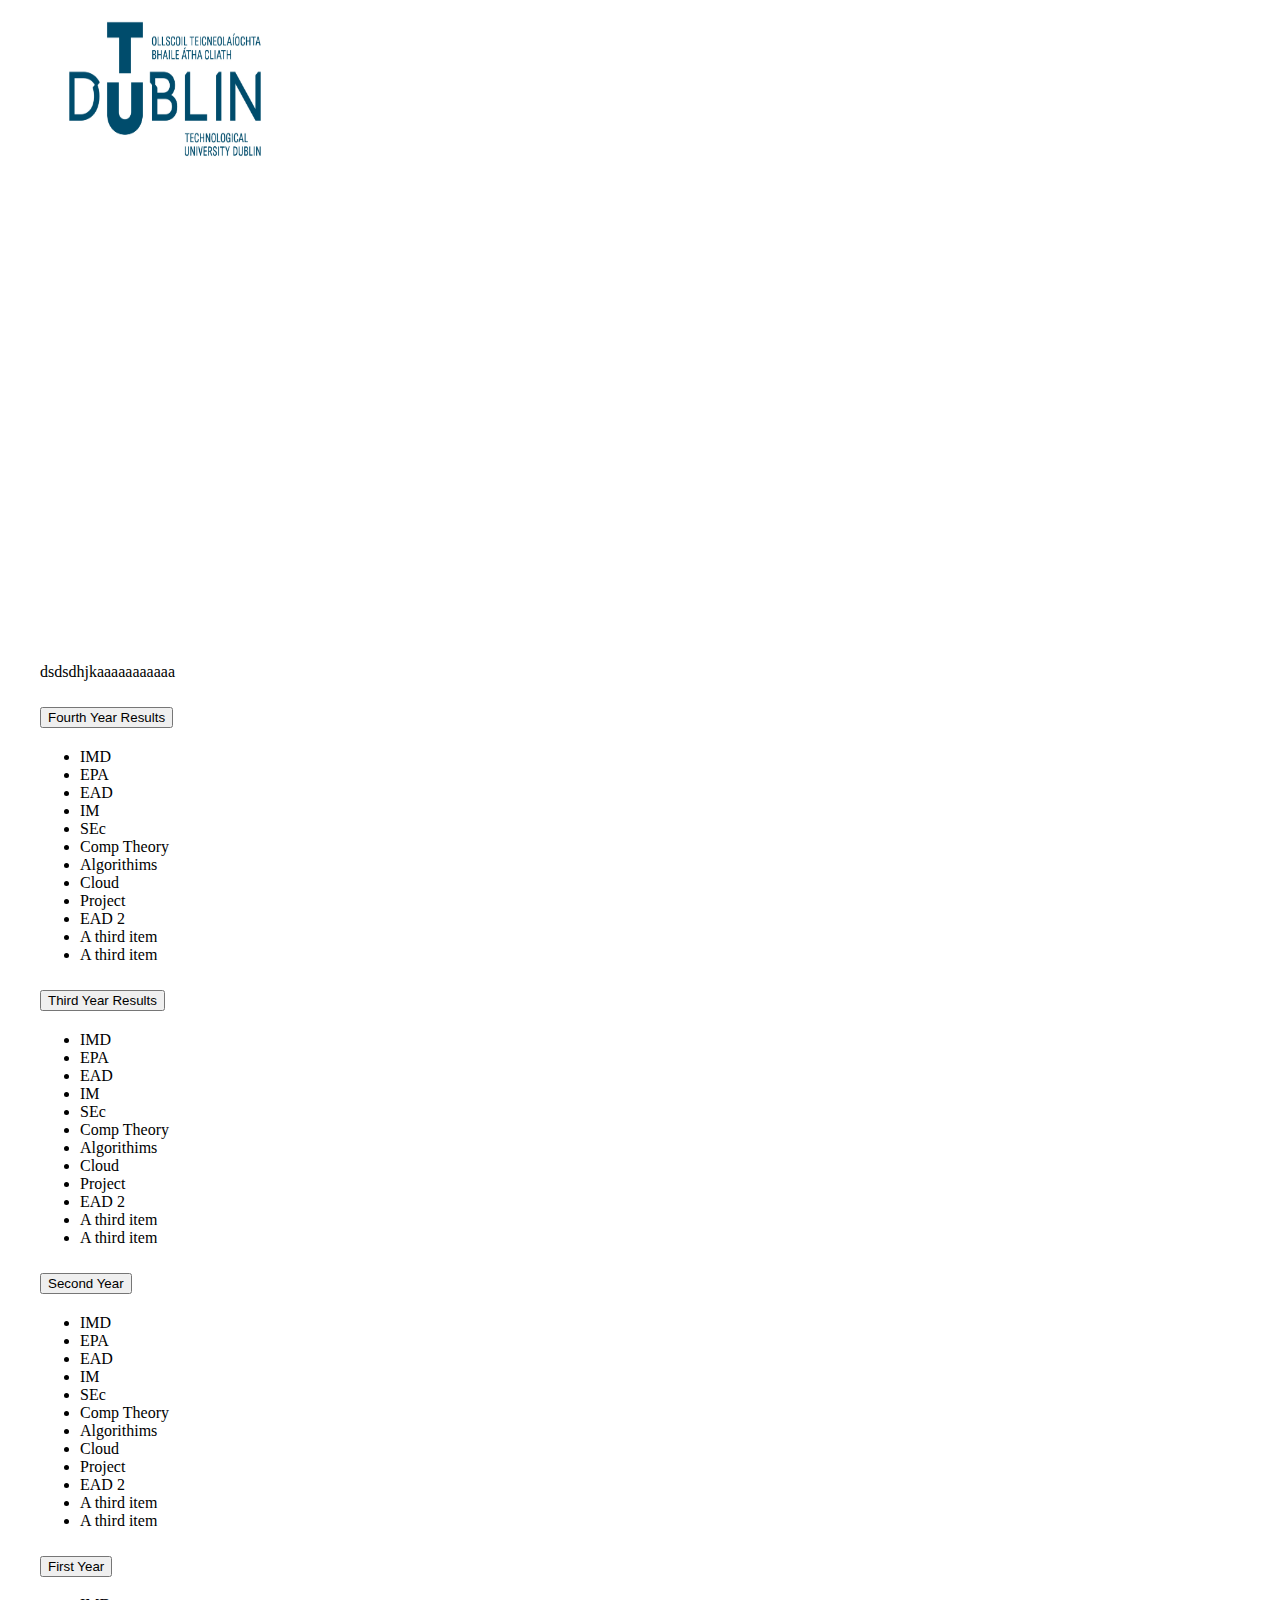
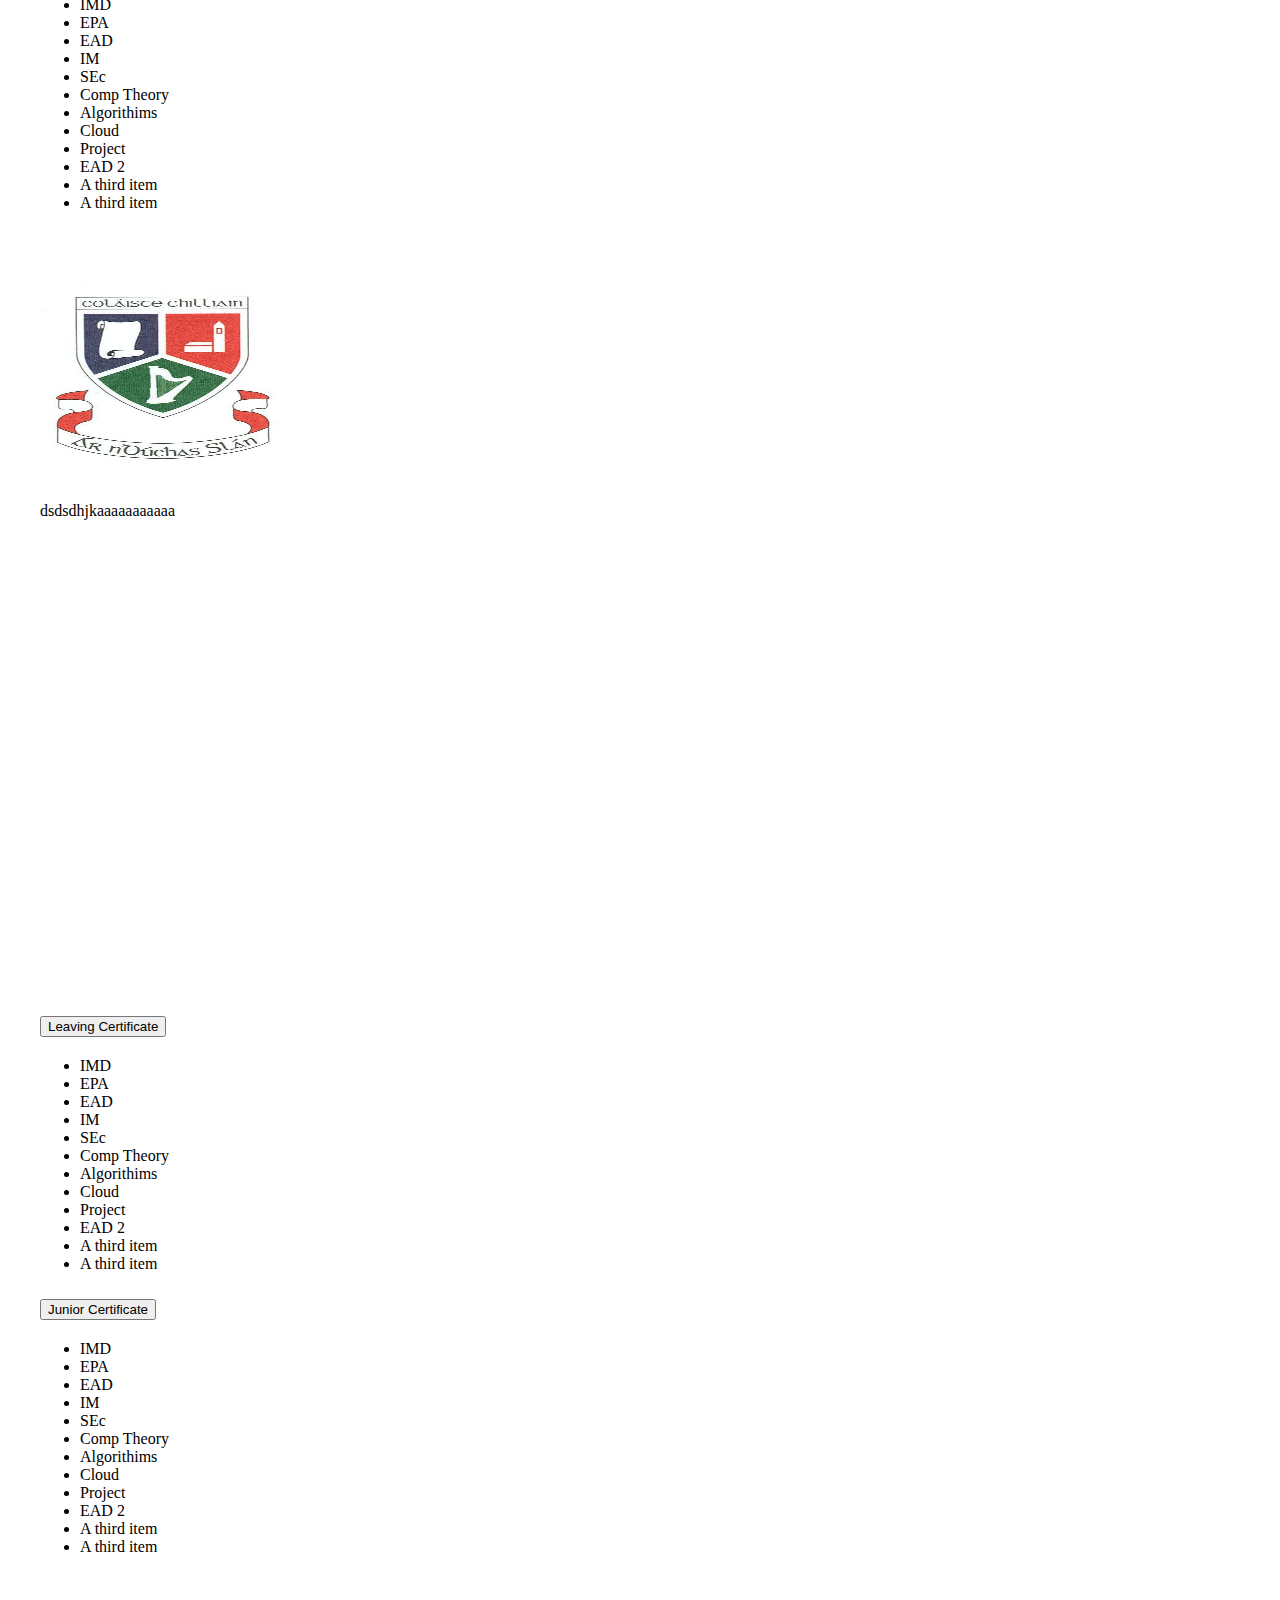
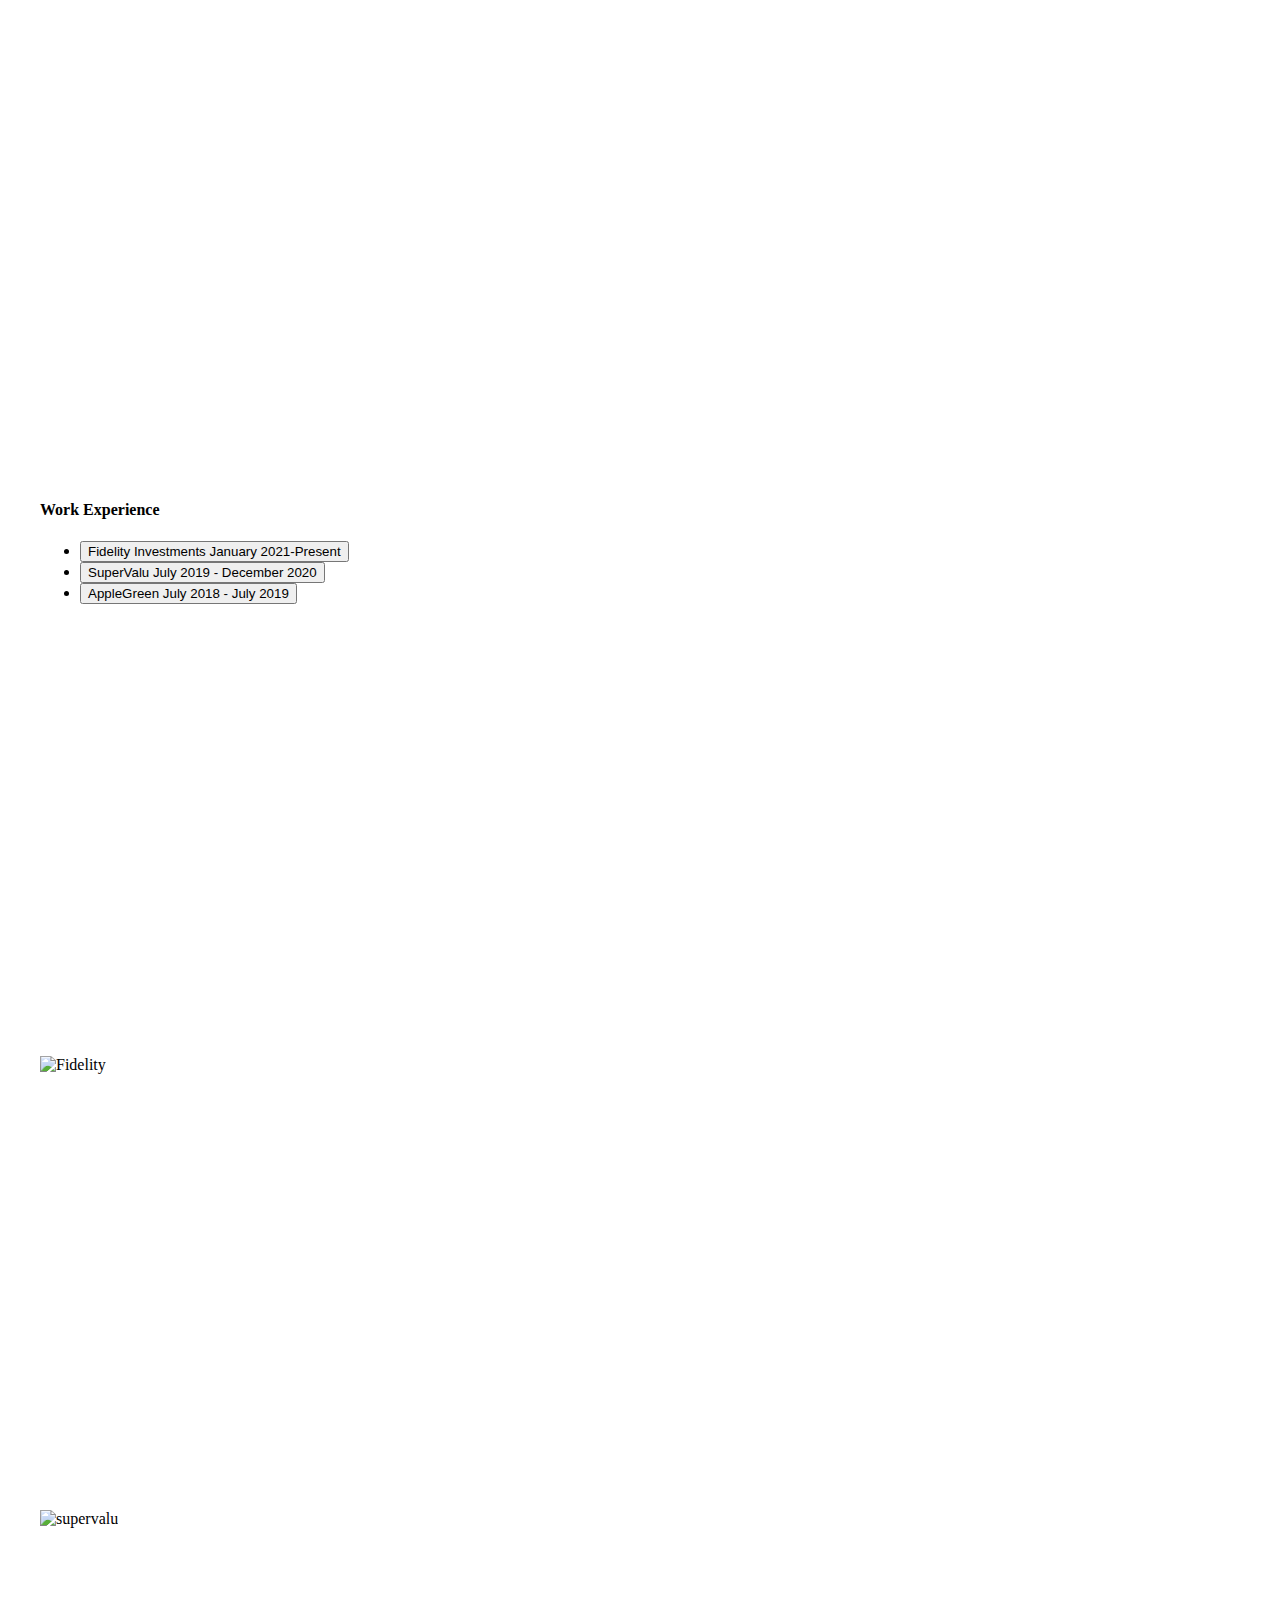
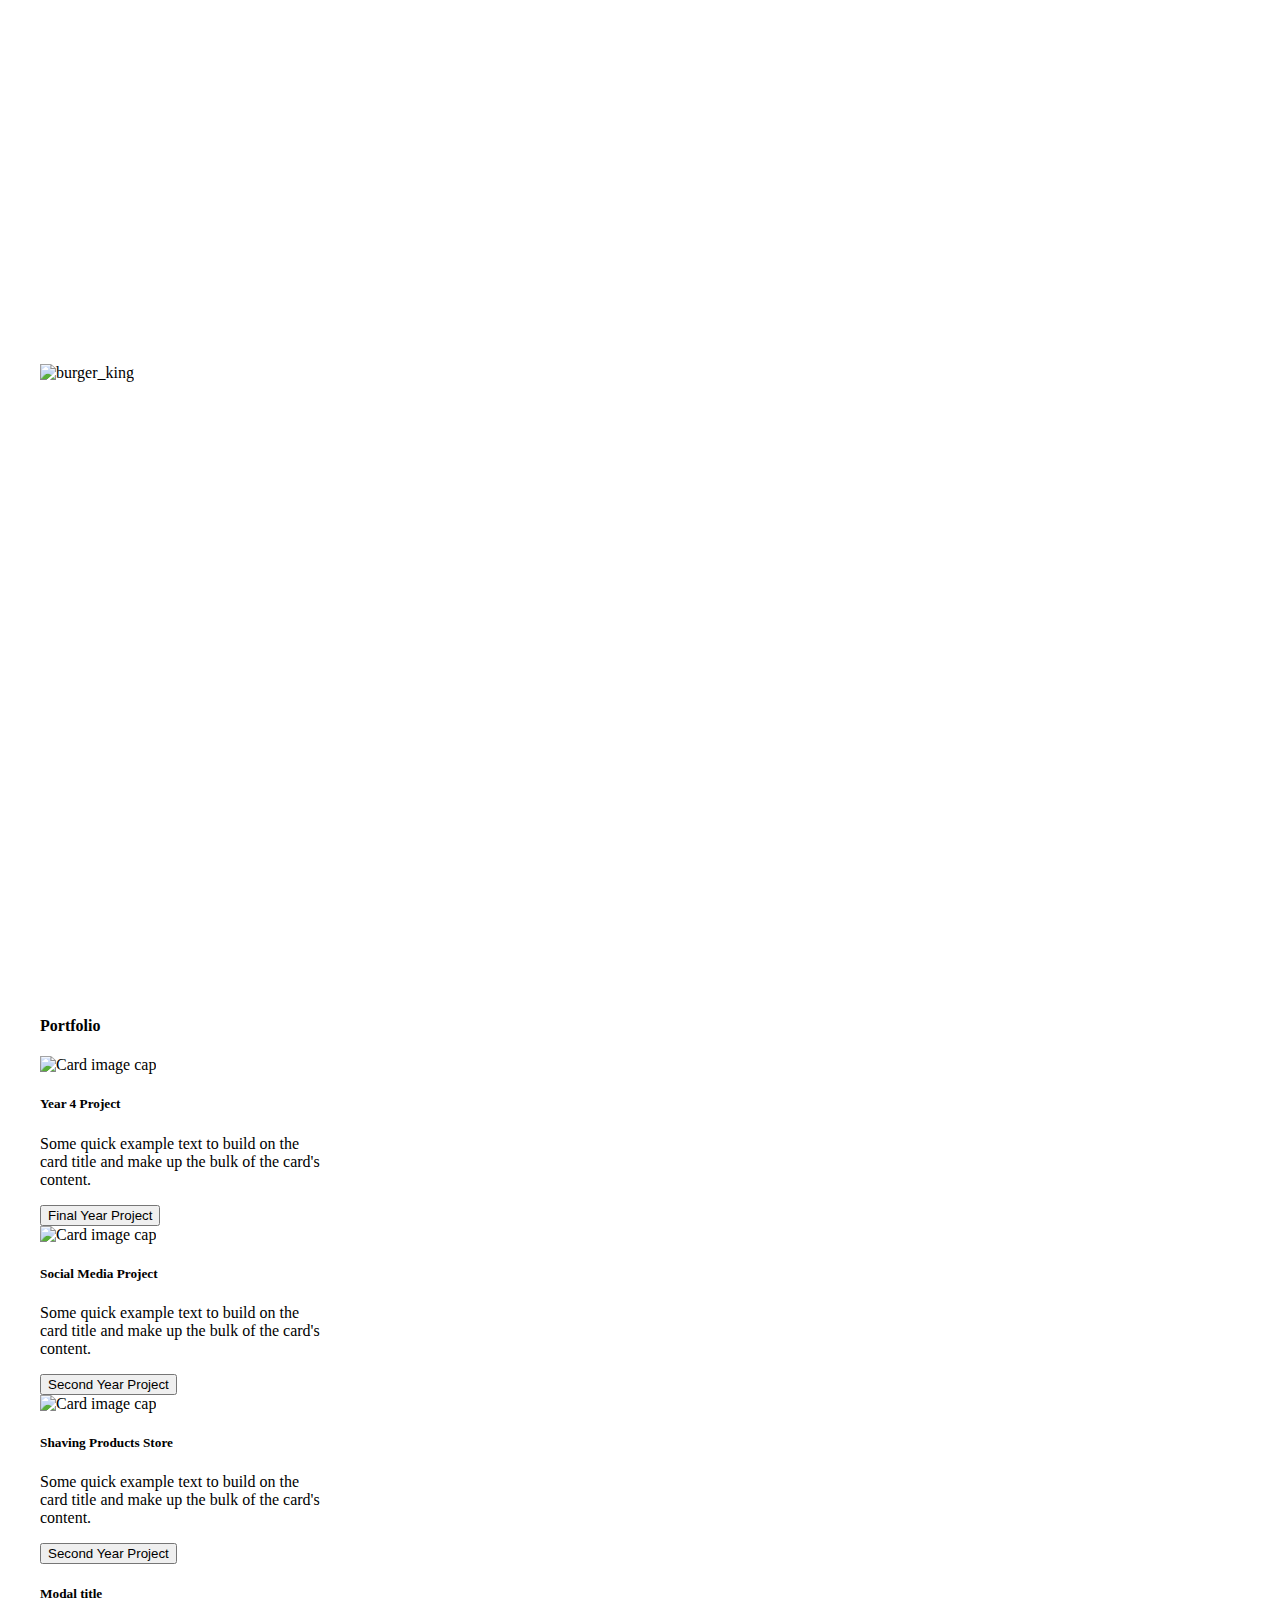
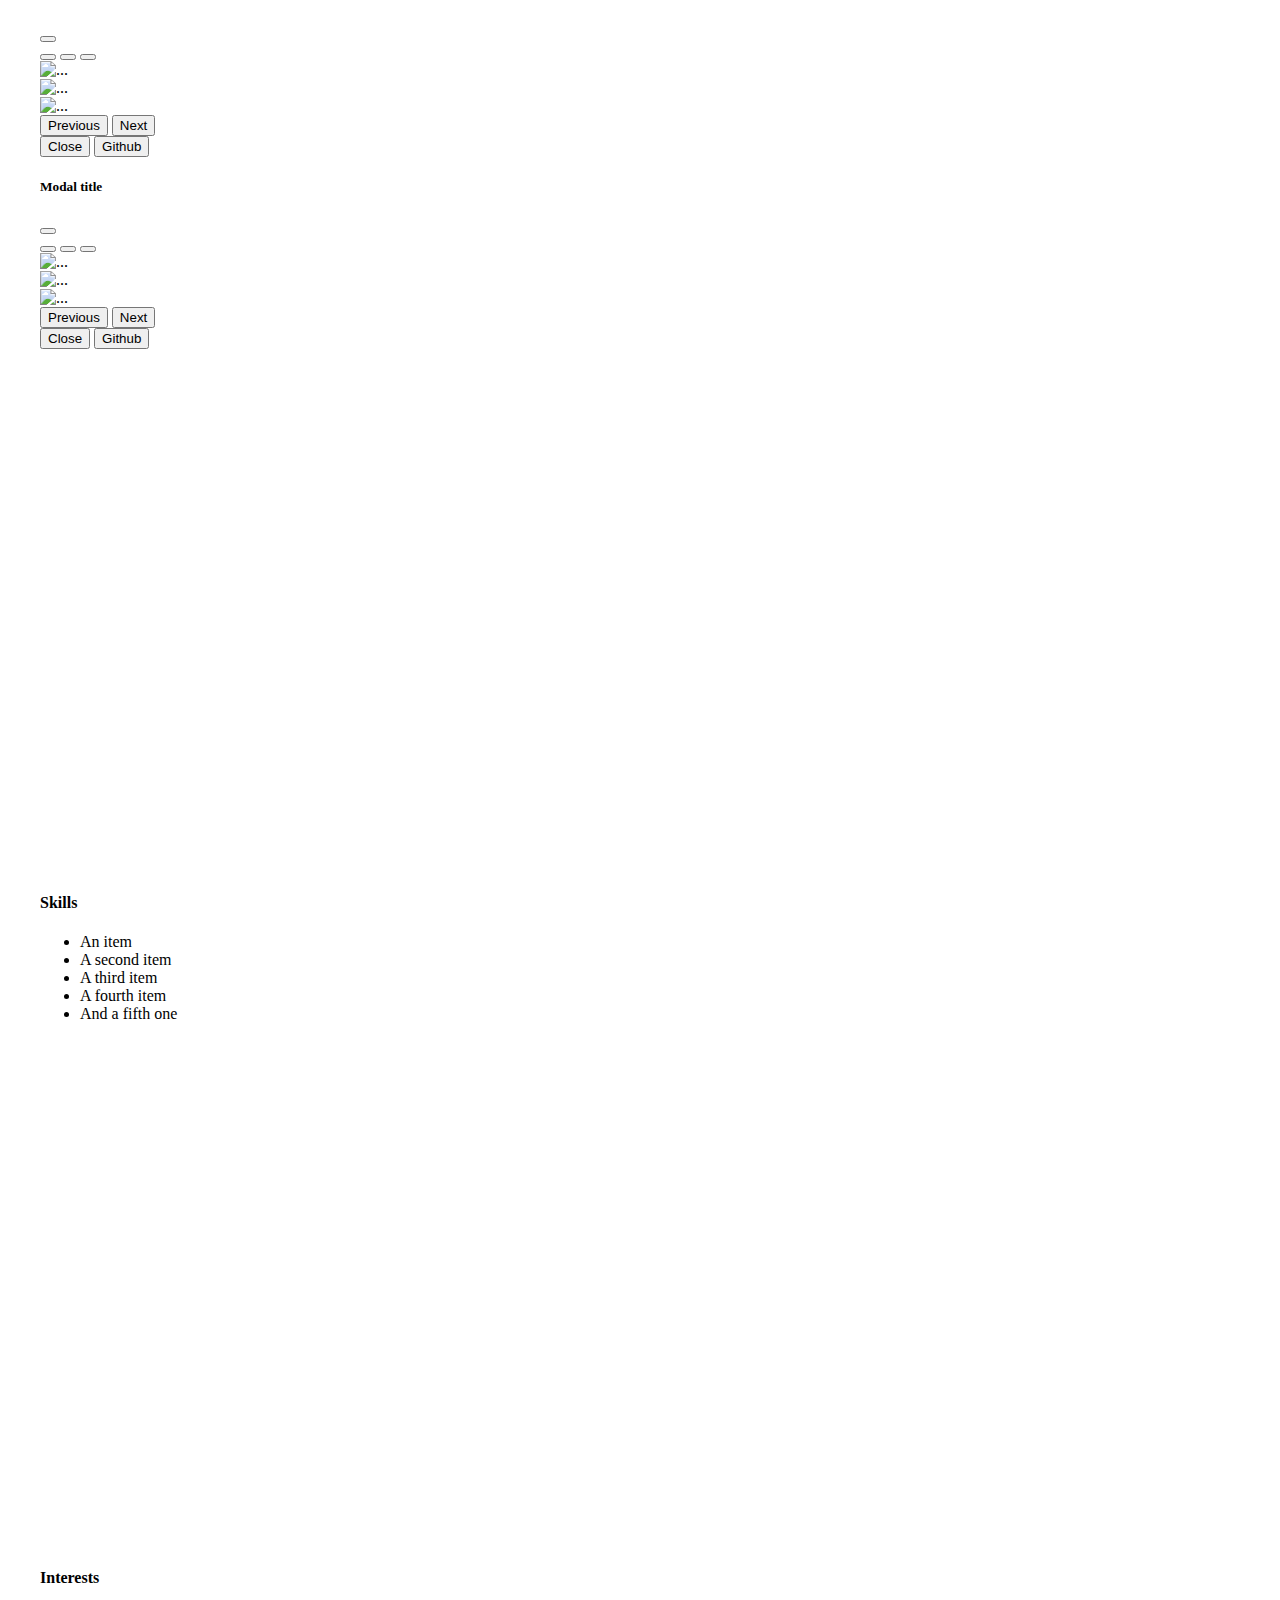
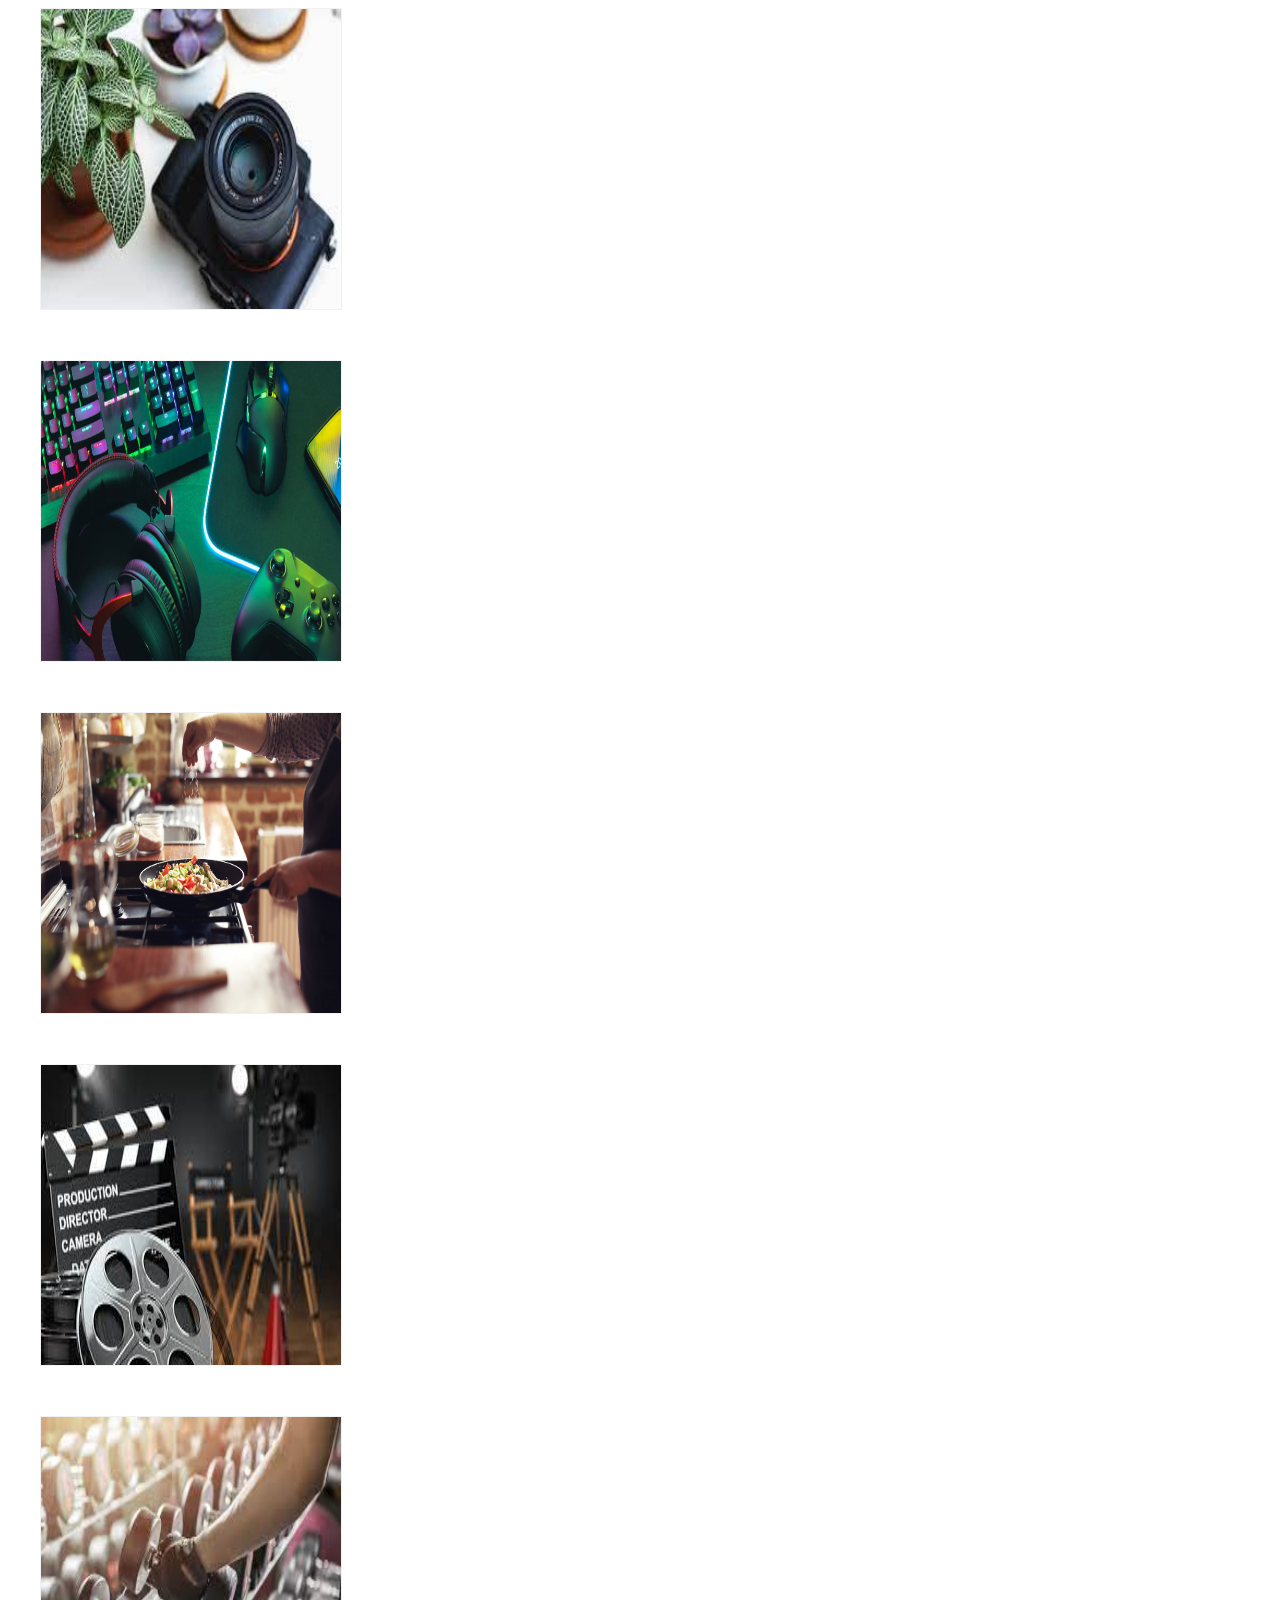
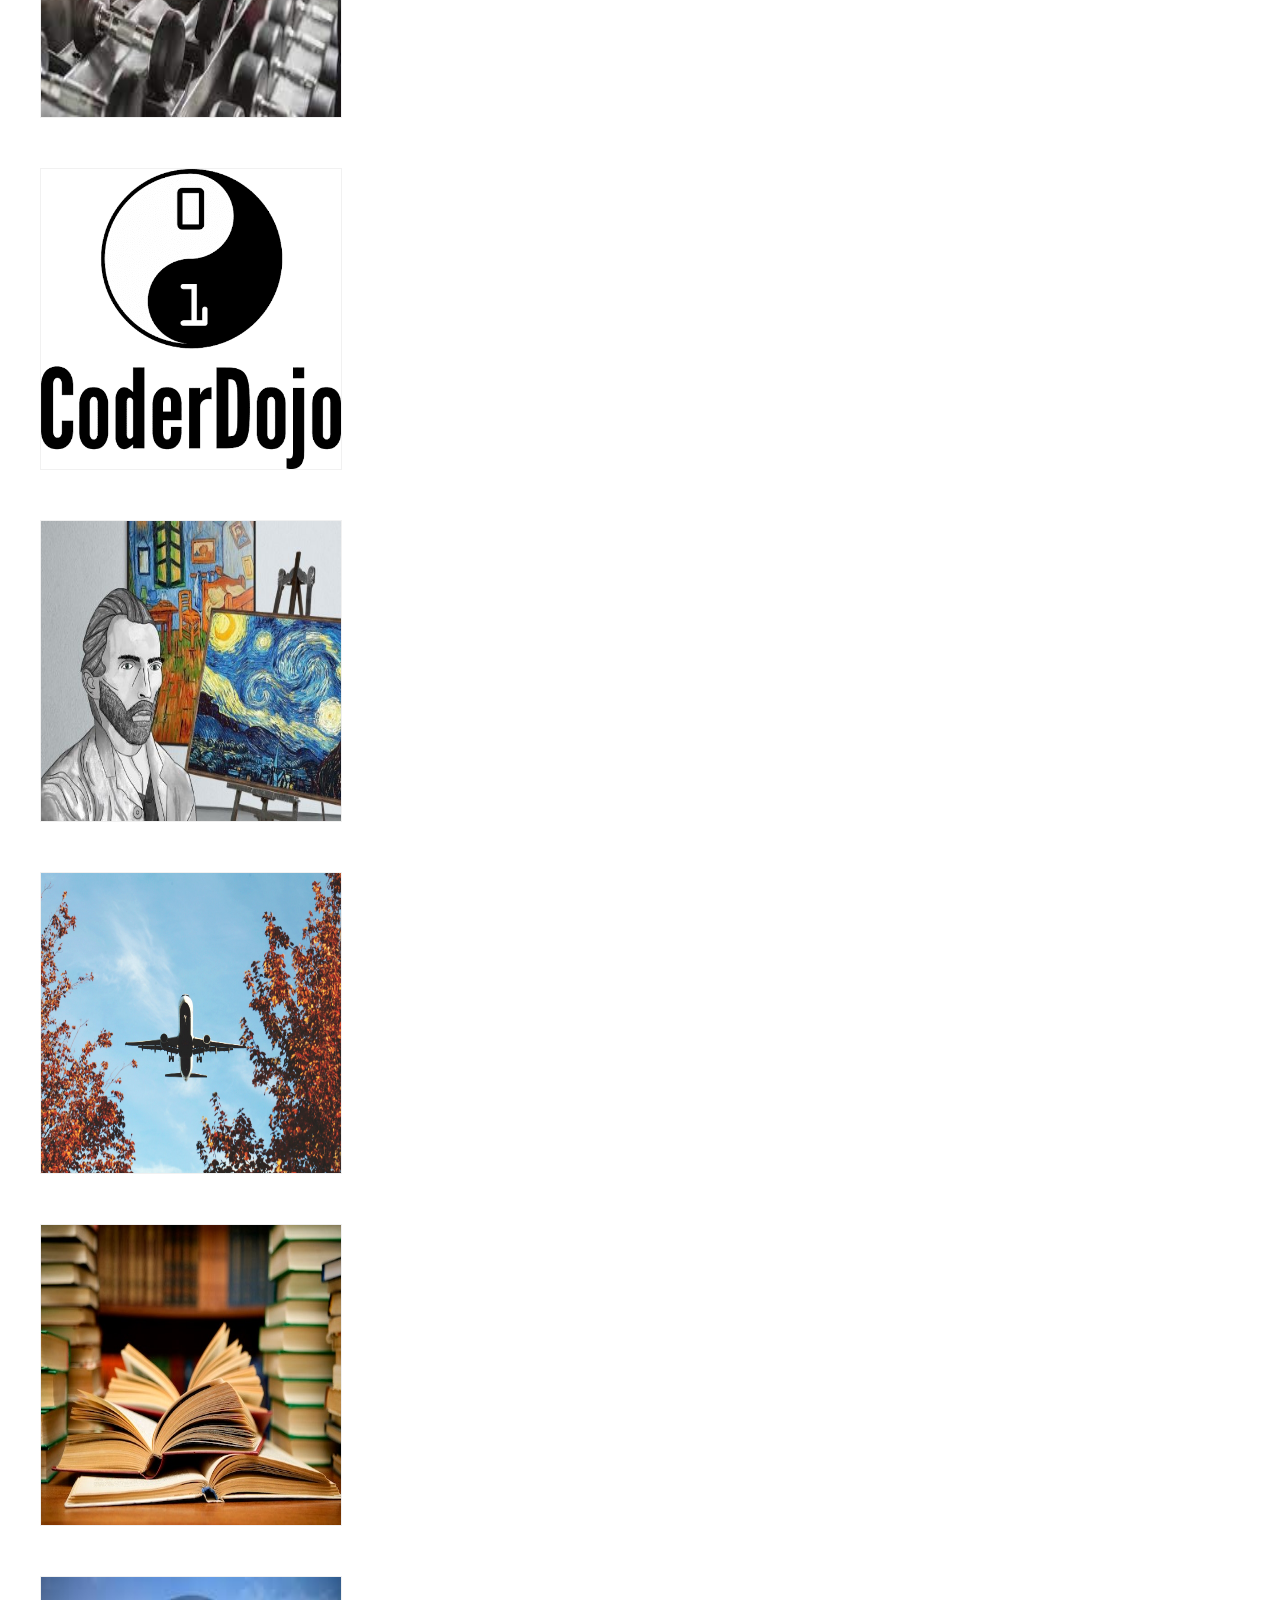
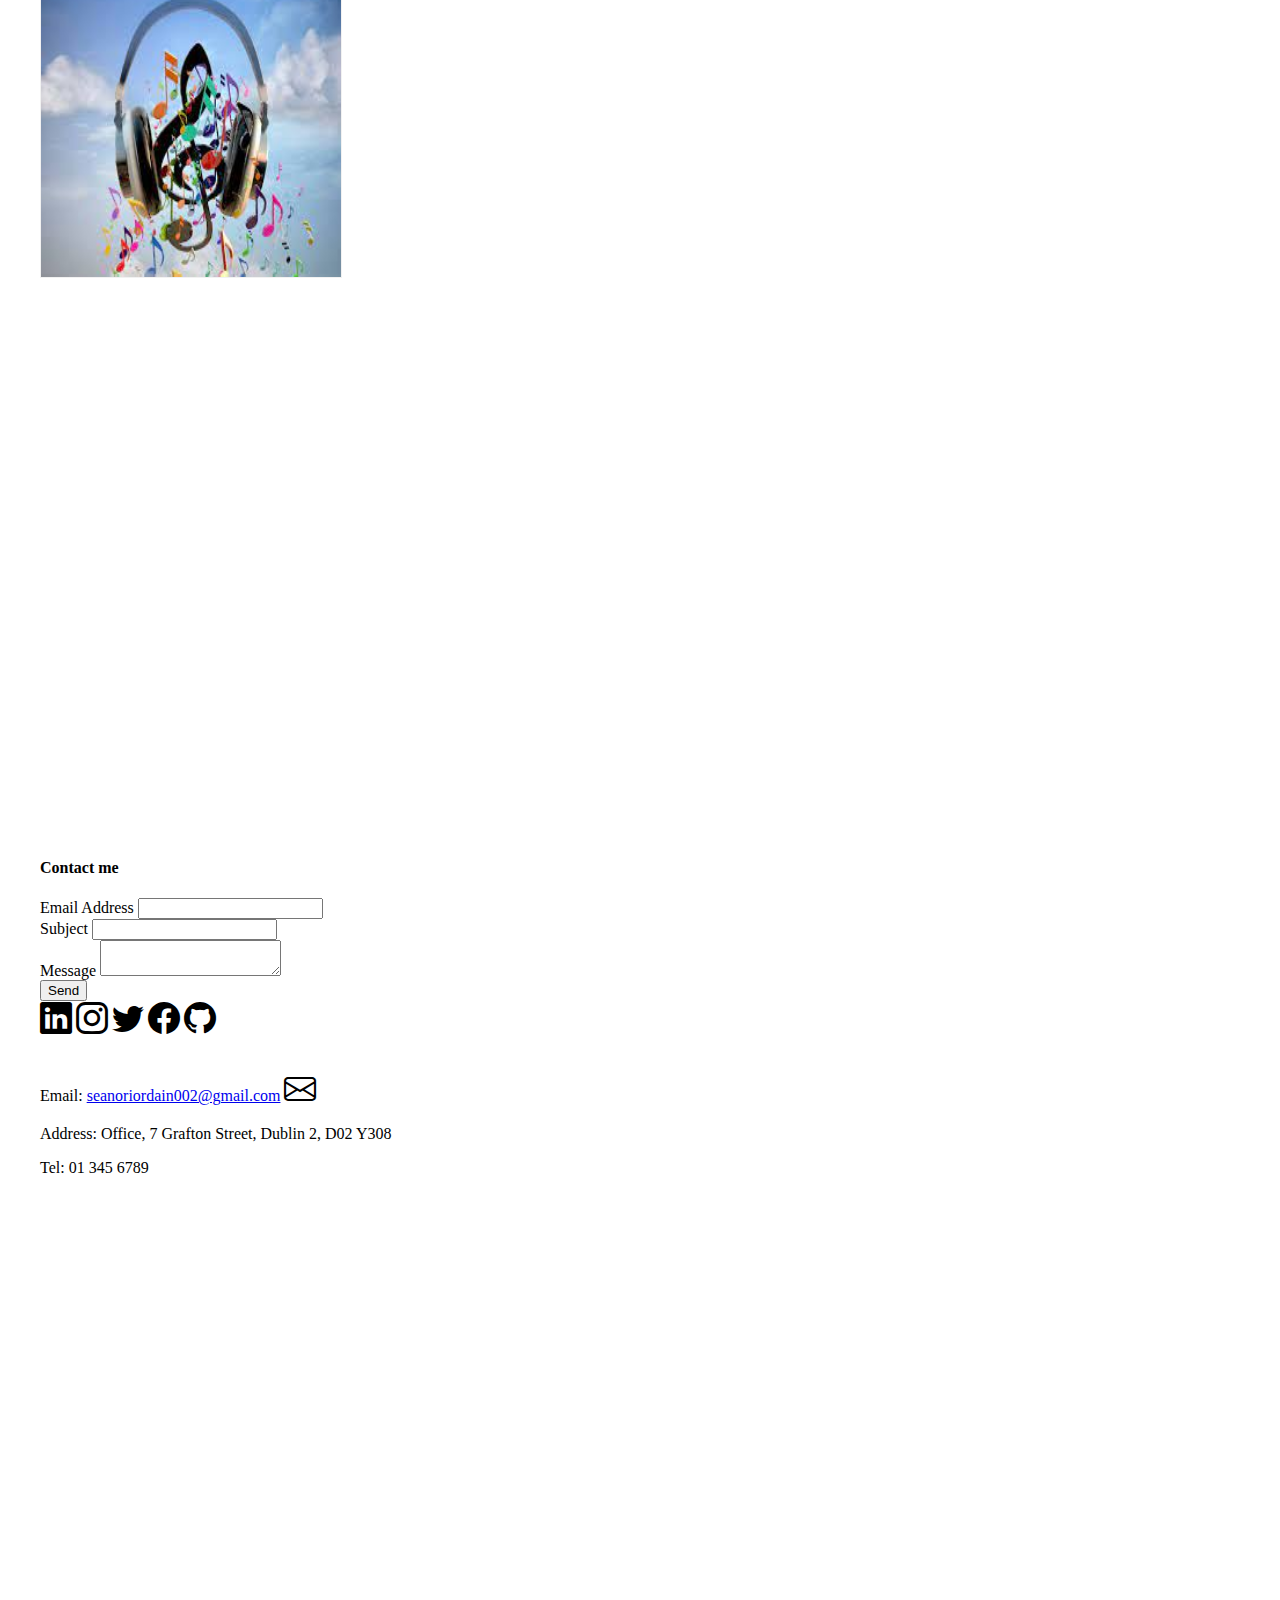
==== commit ad3860c8: "Styling" ====
--- a/index.html
+++ b/index.html
@@ -17,32 +17,32 @@
 
   <div class="sidebar">
     <header>
-      <h3>Sean O Riordain</h3>
+      <a href="#"><h3>Sean O Riordain</h3></a>
     </header>
     <nav id="navbar" class="navbar navbar-light bg-light px-3">
       <ul class="nav nav-pills">
-        <li class="nav-item">
-          <a class="nav-link" href="#splash">home</a>
+        <li class="nav-item w-100">
+          <a class="nav-link" href="#splash">Home</a>
         </li> 
-        <li class="nav-item">
+        <li class="nav-item w-100">
           <a class="nav-link" href="#aboutMe">About me</a>
         </li>
-        <li class="nav-item">
+        <li class="nav-item w-100">
           <a class="nav-link" href="#education">Education</a>
         </li>
-        <li class="nav-item">
+        <li class="nav-item w-100">
           <a class="nav-link" href="#workExp">Work Experience</a>
         </li>
-        <li class="nav-item">
-          <a class="nav-link" href="#portfolio">Portfolio</a>
-        </li>
-        <li class="nav-item">
+        <li class="nav-item w-100">
+          <a class="nav-link" href="#portfolio">Projects</a>
+        </li>
+        <li class="nav-item w-100">
             <a class="nav-link" href="#skills">Skills</a>
           </li>
-        <li class="nav-item">
-          <a class="nav-link" href="#interests">Hobbies and Interests</a>
-        </li>
-        <li class="nav-item">
+        <li class="nav-item w-100">
+          <a class="nav-link" href="#interests">Interests</a>
+        </li>
+        <li class="nav-item w-100">
           <a class="nav-link" href="#contactMe">Contact me</a>
         </li>
       </ul>
@@ -55,47 +55,103 @@
       <div class="card mb-3">
         <img src="assets/Splash.jpg" class="card-img-top" id="SplashScreen">
         <div class="card-img-overlay align-items-center d-flex justify-content-center">
-          
           <div class="row container-fluid">
-            <h1>Sean O Riordain</h1>
+            <div class="col">
+              <h1 class="display-1">Sean O Riordain</h1>
               <div class="typewriter">
-                <p>I'm a <span class="typed-text"></span><span class="cursor">&nbsp;</span></p>
-              </div>
-              <a href="https://www.linkedin.com/in/sean-o-riordain/" target="_blank"><i class="bi bi-linkedin"></i></a>
-          <a href="https://www.instagram.com/seanoriordain18/" target="_blank"><i class="bi bi-instagram"></i></a>
-          <a href="https://twitter.com/seanmoriordain" target="_blank"><i class="bi bi-twitter"></i></a>
-          <a href="https://www.facebook.com/profile.php?id=100010043568744" target="_blank"><i class="bi bi-facebook"></i></a>
-          <a href="https://github.com/sean-o-riordain" target="_blank"><i class="bi bi-github"></i></a>
-          <button type="button" class="btn btn-dark">Download.CV</button>
-          <button type="button" class="btn btn-dark">Contact Me</button>
+                <h3 class="text-muted display-6">I'm a <span class="typed-text"></span><span class="cursor">&nbsp;</span></h3>
+              </div>
+            </div>
+              <div class="col">
+                  <a href="https://www.linkedin.com/in/sean-o-riordain/" target="_blank"><i class="bi bi-linkedin"></i></a>
+                  <a href="https://www.instagram.com/seanoriordain18/" target="_blank"><i class="bi bi-instagram"></i></a>
+                  <a href="https://twitter.com/seanmoriordain" target="_blank"><i class="bi bi-twitter"></i></a>
+                  <a href="https://www.facebook.com/profile.php?id=100010043568744" target="_blank"><i class="bi bi-facebook"></i></a>
+                  <a href="https://github.com/sean-o-riordain" target="_blank"><i class="bi bi-github"></i></a>
+                <br><br><br>
+                <div  id="splashButton" class="row justify-content-center">
+                  <button type="button" class="btn btn-dark">Download.CV</button>
+                  <button type="button" class="btn btn-dark" data-bs-toggle="modal" data-bs-target="#contactMeModal">Contact Me</button>
+                </div>
+              </div>
+
+          </div>
+        </div>
+      </div>
+    </div>
+    <!--modal for contact me-->
+    <div class="modal fade" id="contactMeModal" tabindex="-1" aria-labelledby="contactmemodal" aria-hidden="true">
+      <div class="modal-dialog">
+        <div class="modal-content">
+          <div class="modal-header">
+            <h5 class="modal-title" id="exampleModalLabel">Contact Me</h5>
+            <button type="button" class="btn-close" data-bs-dismiss="modal" aria-label="Close"></button>
+          </div>
+          <div class="modal-body">
             <div class="col">
-              
-
-          </div>            
+              <div id="liveAlertPlaceholder"></div>
+              <div >
+                <label for="contactEmailInput" class="form-label">Email Address</label>
+                <input id="emailInput" type="email" class="form-control" value="">
+              </div>
+              <div >
+                <label for="contactSubjectInput" class="form-label">Subject</label>
+                <input id="subjectInput" type="textarea" class="form-control" value="">
+              </div>
+              <div >
+                <label for="contactMessageInput" class="form-label">Message</label>
+                <textarea id="messageInput" type="text" class="form-control" value=""></textarea>
+              </div>
+              <div class="g-recaptcha" data-sitekey="6Lfa4msdAAAAAJSJwXprOqy4aBe5PfZoQIU1ptTQ"></div>
+              <button class="btn btn-primary" type="button" id="liveAlertBtn" onclick="alert('message has been sent', 'success')">Send</button>
+            </div>
+          </div>
+          </div>
         </div>
       </div>
     </div>
+
     <br><br><br><br><br><br><br><br>
     
     <section id="aboutMe" class="topics">
-      <h4 >About me</h4>
+      <h1 >About me</h1>
 
       <div class="row">
         <div class="col">
-          <img src="./assets/img_avatar.png">
+          <img src="./assets/me.jpg">
         </div>
         <div class="col">
           <h2>Sean O Riordain</h2>
-          <p>Lorem Ipsum is simply dummy text of the printing and typesetting industry. Lorem Ipsum has been the industry's standard dummy text ever since the 1500s, 
-            when an unknown printer took a galley of type and scrambled it to make a type specimen book. It has survived not only five centuries, but also the leap into 
-            electronic typesetting, remaining essentially unchanged. It was popularised in the 1960s with the release of Letraset sheets containing Lorem Ipsum passages, 
-            and more recently with desktop publishing software like Aldus PageMaker including versions of Lorem Ipsum.</p>
-
-          <p>Lorem Ipsum is simply dummy text of the printing and typesetting industry. Lorem Ipsum has been the industry's standard dummy text ever since the 1500s, 
-            when an unknown printer took a galley of type and scrambled it to make a type specimen book. It has survived not only five centuries, but also the leap into 
-            electronic typesetting, remaining essentially unchanged. It was popularised in the 1960s with the release of Letraset sheets containing Lorem Ipsum passages, 
-            and more recently with desktop publishing software like Aldus PageMaker including versions of Lorem Ipsum.</p>
-        </div>
+          <p class="lead">I am an aspiring young developer with a problem-solving mindset seeking internship opportunities in software development, software testing and Devops. 
+            Highly motivated computing student who displays a willingness to learn and gain an understanding of today’s ICT environment. Interested in 
+            using my personal strengths such as teamwork, communication, technical and interpersonal skills to make a positive contribution to your organisation,
+            while also gaining valuable industry knowledge.</p>
+
+          <p class="lead">I am quite outgoing and extroverted. Always willing to put in 100% into everything I try. I can usually be found at the cinema or a mueseum. 
+            Either way I will usually have a camera on me ready to shoot the first thing that catches my eye.</p>
+            <br><br>
+          <p id="quote"><em>"I may not have all the answers, <br>but I do know the questions you no longer need answers for"</em><br>     
+             - Robert J. Braathe</p>
+             <br>
+          <div class="row">
+            <div class="col">            
+              <ul>
+                <li><strong>Birthday</strong>: January 14th 2000</li>
+                <li><strong>Email</strong>: <a href="mailto:seanoriordain002@gmail.com" target="_blank">seanoriordain002@gmail.com<a>   <a href="mailto:seanoriordain002@gmail.com"></a></li>
+                <li><strong>Address</strong>: Office, 7 Grafton Street, Dublin 2, D02 Y308</li>
+                <li><div id="myTime"></div></li>
+              </ul>
+          </div>            
+          <div class="col">
+            <ul>
+              <li><strong>Age</strong>: 21</li>
+              <li><strong>Phone</strong>: 01 345 6789</li>
+              <li><strong>Degree</strong>: Bachelor of Science (Honours) in Computing with Software Development</li>
+              <li><div id="yourTime" class="inline"></div></li>
+            </ul>
+          </div> 
+        </div>
+      </div>
       </div>    
       </section>
     <br><br><br><br><br><br><br><br><br><br><br><br><br><br><br><br><br><br><br><br><br><br>
@@ -107,6 +163,7 @@
         <img src="assets/TUDublin_Colour_RGB.jpg" alt="TUDLogo" class="img-thumbnail">
       </div>
       <div class="col">
+        <iframe src="https://www.google.com/maps/embed?pb=!1m18!1m12!1m3!1d2384.9136084328593!2d-6.365643784010556!3d53.29108258655004!2m3!1f0!2f0!3f0!3m2!1i1024!2i768!4f13.1!3m3!1m2!1s0x48670b4b8ec071f5%3A0xb6cf7501e0d9522a!2sTU%20Dublin%2C%20Tallaght!5e0!3m2!1sen!2sie!4v1639179677259!5m2!1sen!2sie" width="600" height="450" style="border:0;" allowfullscreen="" loading="lazy"></iframe>
          <p>dsdsdhjkaaaaaaaaaaa</p> 
       </div>
       <div class="col">  
@@ -223,7 +280,8 @@
         <img src="assets/ColChill.jpg" alt="TUDLogo" class="img-thumbnail">
       </div>
       <div class="col">
-           <p>dsdsdhjkaaaaaaaaaaa</p> 
+           <p>dsdsdhjkaaaaaaaaaaa</p>
+           <iframe src="https://www.google.com/maps/embed?pb=!1m18!1m12!1m3!1d2383.109556427176!2d-6.4044917840097!3d53.323391684131245!2m3!1f0!2f0!3f0!3m2!1i1024!2i768!4f13.1!3m3!1m2!1s0x48677341c1b79771%3A0xfd4c1e008e64c9f8!2sCol%C3%A1iste%20Chilliain!5e0!3m2!1sen!2sie!4v1639179701938!5m2!1sen!2sie" width="600" height="450" style="border:0;" allowfullscreen="" loading="lazy"></iframe>
         </div>
         <div class="col">  
           <div class="accordion" id="secondaryResults">
@@ -299,12 +357,15 @@
       <div class="tab-content" id="workExpTabContent">
         <div class="tab-pane fade show active" id="fidelity" role="tabpanel" aria-labelledby="fidelity-tab">
           <img src="./assets/fidelity-logo-jpg.jpg" alt="Fidelity">
+          <iframe src="https://www.google.com/maps/embed?pb=!1m18!1m12!1m3!1d2384.7554182692274!2d-6.428951684010492!3d53.293916186337896!2m3!1f0!2f0!3f0!3m2!1i1024!2i768!4f13.1!3m3!1m2!1s0x4867747d4846dd77%3A0x6160a4ba35aa496b!2sFidelity%20Investments%20Ireland!5e0!3m2!1sen!2sie!4v1639179782241!5m2!1sen!2sie" width="600" height="450" style="border:0;" allowfullscreen="" loading="lazy"></iframe>
         </div>
         <div class="tab-pane fade" id="supervalu" role="tabpanel" aria-labelledby="supervalu-tab">
           <img src="./assets/Supervalu.png" alt="supervalu">
+          <iframe src="https://www.google.com/maps/embed?pb=!1m18!1m12!1m3!1d2385.1744341683857!2d-6.392505784010741!3d53.28641028689972!2m3!1f0!2f0!3f0!3m2!1i1024!2i768!4f13.1!3m3!1m2!1s0x486774bf1586ee29%3A0x216398b68f70441!2sJordan&#39;s%20SuperValu%20Fortunestown!5e0!3m2!1sen!2sie!4v1639179865977!5m2!1sen!2sie" width="600" height="450" style="border:0;" allowfullscreen="" loading="lazy"></iframe>
         </div>
         <div class="tab-pane fade" id="burgerKing" role="tabpanel" aria-labelledby="burgerKing-tab">
           <img src="./assets/burger_king.jpg" alt="burger_king">
+          <iframe src="https://www.google.com/maps/embed?pb=!1m18!1m12!1m3!1d38169.86542471414!2d-6.523496720898451!3d53.2784891!2m3!1f0!2f0!3f0!3m2!1i1024!2i768!4f13.1!3m3!1m2!1s0x48677698865b4e37%3A0xc2d090a5c18c70ba!2sBurger%20King!5e0!3m2!1sen!2sie!4v1639179840127!5m2!1sen!2sie" width="600" height="450" style="border:0;" allowfullscreen="" loading="lazy"></iframe>
         </div>
       </div>
     </section>
@@ -460,138 +521,138 @@
           <div class="flip-card">
             <div class="flip-card-inner">
               <div class="flip-card-front">
-                <img src="assets/img_avatar.png" alt="Avatar" style="width:300px;height:300px;">
-              </div>
-              <div class="flip-card-back">
-                <h1>John Doe</h1>
-                <p>Architect & Engineer</p>
-                <p>We love that guy</p>
-              </div>
-            </div>
-          </div>
-        </div>
-        <div class="col">
-          <div class="flip-card">
-            <div class="flip-card-inner">
-              <div class="flip-card-front">
-                <img src="assets/img_avatar.png" alt="Avatar" style="width:300px;height:300px;">
-              </div>
-              <div class="flip-card-back">
-                <h1>John Doe</h1>
-                <p>Architect & Engineer</p>
-                <p>We love that guy</p>
-              </div>
-            </div>
-          </div>
-        </div>
-        <div class="col">
-          <div class="flip-card">
-            <div class="flip-card-inner">
-              <div class="flip-card-front">
-                <img src="assets/img_avatar.png" alt="Avatar" style="width:300px;height:300px;">
-              </div>
-              <div class="flip-card-back">
-                <h1>John Doe</h1>
-                <p>Architect & Engineer</p>
-                <p>We love that guy</p>
-              </div>
-            </div>
-          </div>
-        </div>
-        <div class="col">
-          <div class="flip-card">
-            <div class="flip-card-inner">
-              <div class="flip-card-front">
-                <img src="assets/img_avatar.png" alt="Avatar" style="width:300px;height:300px;">
-              </div>
-              <div class="flip-card-back">
-                <h1>John Doe</h1>
-                <p>Architect & Engineer</p>
-                <p>We love that guy</p>
-              </div>
-            </div>
-          </div>
-        </div>
-        <div class="col">
-          <div class="flip-card">
-            <div class="flip-card-inner">
-              <div class="flip-card-front">
-                <img src="assets/img_avatar.png" alt="Avatar" style="width:300px;height:300px;">
-              </div>
-              <div class="flip-card-back">
-                <h1>John Doe</h1>
-                <p>Architect & Engineer</p>
-                <p>We love that guy</p>
-              </div>
-            </div>
-          </div>
-        </div>
-        <div class="col">
-          <div class="flip-card">
-            <div class="flip-card-inner">
-              <div class="flip-card-front">
-                <img src="assets/img_avatar.png" alt="Avatar" style="width:300px;height:300px;">
-              </div>
-              <div class="flip-card-back">
-                <h1>John Doe</h1>
-                <p>Architect & Engineer</p>
-                <p>We love that guy</p>
-              </div>
-            </div>
-          </div>
-        </div>
-        <div class="col">
-          <div class="flip-card">
-            <div class="flip-card-inner">
-              <div class="flip-card-front">
-                <img src="assets/img_avatar.png" alt="Avatar" style="width:300px;height:300px;">
-              </div>
-              <div class="flip-card-back">
-                <h1>John Doe</h1>
-                <p>Architect & Engineer</p>
-                <p>We love that guy</p>
-              </div>
-            </div>
-          </div>
-        </div>
-        <div class="col">
-          <div class="flip-card">
-            <div class="flip-card-inner">
-              <div class="flip-card-front">
-                <img src="assets/img_avatar.png" alt="Avatar" style="width:300px;height:300px;">
-              </div>
-              <div class="flip-card-back">
-                <h1>John Doe</h1>
-                <p>Architect & Engineer</p>
-                <p>We love that guy</p>
-              </div>
-            </div>
-          </div>
-        </div>
-        <div class="col">
-          <div class="flip-card">
-            <div class="flip-card-inner">
-              <div class="flip-card-front">
-                <img src="assets/img_avatar.png" alt="Avatar" style="width:300px;height:300px;">
-              </div>
-              <div class="flip-card-back">
-                <h1>John Doe</h1>
-                <p>Architect & Engineer</p>
-                <p>We love that guy</p>
-              </div>
-            </div>
-          </div>
-        </div>
-        <div class="col">
-          <div class="flip-card">
-            <div class="flip-card-inner">
-              <div class="flip-card-front">
-                <img src="assets/img_avatar.png" alt="Avatar" style="width:300px;height:300px;">
-              </div>
-              <div class="flip-card-back">
-                <h1>John Doe</h1>
-                <p>Architect & Engineer</p>
-                <p>We love that guy</p>
+                <img src="assets/Photography.jfif" alt="Avatar" style="width:300px;height:300px;">
+              </div>
+              <div class="flip-card-back">
+                <h1>Photography</h1>
+                <p>Started getting into Photography when I was a teenager, have found it a great way to unwind</p>
+                <p>Have landed jobs doing Photography for plays and concerts</p>
+              </div>
+            </div>
+          </div>
+        </div>
+        <div class="col">
+          <div class="flip-card">
+            <div class="flip-card-inner">
+              <div class="flip-card-front">
+                <img src="assets/gaming.jpg" alt="Avatar" style="width:300px;height:300px;">
+              </div>
+              <div class="flip-card-back">
+                <h1>Video Games</h1>
+                <p>Have always loved playing games, some favourites being Pokemon and Sonic.</p>
+                <p>I was driven to start programming in the hopes of programming my own games.</p>
+              </div>
+            </div>
+          </div>
+        </div>
+        <div class="col">
+          <div class="flip-card">
+            <div class="flip-card-inner">
+              <div class="flip-card-front">
+                <img src="assets/cooking.jpg" alt="Avatar" style="width:300px;height:300px;">
+              </div>
+              <div class="flip-card-back">
+                <h1>Cooking</h1>
+                <p>Personally a big fan of cooking </p>
+                <p>Love trying out new recipes from around the globe, I have also taken to hosting dinner parties.</p>
+              </div>
+            </div>
+          </div>
+        </div>
+        <div class="col">
+          <div class="flip-card">
+            <div class="flip-card-inner">
+              <div class="flip-card-front">
+                <img src="assets/film.jfif" alt="Avatar" style="width:300px;height:300px;">
+              </div>
+              <div class="flip-card-back">
+                <h1>Film</h1>
+                <p>I'm a big movie buff, interested in all fascets of Film, from directing, acting and editing</p>
+                <p>Some of my favourites include Back to the Future, The Godfather and 12 Angry Men</p>
+              </div>
+            </div>
+          </div>
+        </div>
+        <div class="col">
+          <div class="flip-card">
+            <div class="flip-card-inner">
+              <div class="flip-card-front">
+                <img src="assets/gym.jfif" alt="Avatar" style="width:300px;height:300px;">
+              </div>
+              <div class="flip-card-back">
+                <h1>Exercise and The Gym</h1>
+                <p>I find it esential to go to the gym and exercise. Its a fantastic place to clear the mind.</p>
+                <p>One can usually find me in the gym after work most days.</p>
+              </div>
+            </div>
+          </div>
+        </div>
+        <div class="col">
+          <div class="flip-card">
+            <div class="flip-card-inner">
+              <div class="flip-card-front">
+                <img src="assets/coderdojo.png" alt="Avatar" style="width:300px;height:300px;">
+              </div>
+              <div class="flip-card-back">
+                <h1>Coder Dojo</h1>
+                <p>I volunteer at a local coder dojo. Coder Dojo is a service to help teach Coding to kids.</p>
+                <p>I actually started my coding journey in a coder dojo. I have volunteered there for 2 years now.</p>
+              </div>
+            </div>
+          </div>
+        </div>
+        <div class="col">
+          <div class="flip-card">
+            <div class="flip-card-inner">
+              <div class="flip-card-front">
+                <img src="assets/Art.jpg" alt="Avatar" style="width:300px;height:300px;">
+              </div>
+              <div class="flip-card-back">
+                <h1>Art</h1>
+                <p>While not a great artist myself, I am a great appreciator of Art.</p>
+                <p>On my free days I love going to Mueseums and just standing around for hours looking at art. My favourite artist is definetly Vincent Van Gogh</p>
+              </div>
+            </div>
+          </div>
+        </div>
+        <div class="col">
+          <div class="flip-card">
+            <div class="flip-card-inner">
+              <div class="flip-card-front">
+                <img src="assets/travel.jpg" alt="Avatar" style="width:300px;height:300px;">
+              </div>
+              <div class="flip-card-back">
+                <h1>Travel</h1>
+                <p>I love to travel and experiencing different cultures. By 30 it is my hope to have travel to every European Country. </p>
+              </div>
+            </div>
+          </div>
+        </div>
+        <div class="col">
+          <div class="flip-card">
+            <div class="flip-card-inner">
+              <div class="flip-card-front">
+                <img src="assets/books.jpg" alt="Avatar" style="width:300px;height:300px;">
+              </div>
+              <div class="flip-card-back">
+                <h1>Books</h1>
+                <p>I love spending free time reading books. I usually go for fiction (mainly Science Fiction and Fantasy), but have recently found myself reading more books about Programming.</p>
+                <p>My favourite author has to be Ray bradnury, I love his novel Farhenheit 451</p>
+              </div>
+            </div>
+          </div>
+        </div>
+        <div class="col">
+          <div class="flip-card">
+            <div class="flip-card-inner">
+              <div class="flip-card-front">
+                <img src="assets/muisc.jfif" alt="Avatar" style="width:300px;height:300px;">
+              </div>
+              <div class="flip-card-back">
+                <h1>Music</h1>
+                <p>I love music and love live music. I used to play the piano quite regularly.</p>
+                <p>I am the Photographer for two bands, which is great because it means I get free tickets.</p>
+                <p> My favourite artist is Billy Joel. I was lucky enough to get to see him perform</p>
               </div>
             </div>
           </div>
@@ -601,7 +662,7 @@
      
       
     </section>
-    <br><br><br><br><br><br><br><br>
+    <br><br><br><br><br><br><br><br><br><br><br><br><br><br><br><br><br><br><br><br><br><br><br>
     
     <section id="contactMe" class="topics">
       <h4 >Contact me</h4>
@@ -631,13 +692,13 @@
           <a href="https://github.com/sean-o-riordain" target="_blank"><i class="bi bi-github"></i></a>
           <br><br>
           <p>Email: <a href="mailto:seanoriordain002@gmail.com" target="_blank">seanoriordain002@gmail.com<a>   <a href="mailto:seanoriordain002@gmail.com"><i class="bi bi-envelope"></i></a></p>
-          <p>Address: <br> 13 FakeStreet Grove, <br> Tallaght, <br> Dublin 24</p>
+          <p>Address: Office, 7 Grafton Street, Dublin 2, D02 Y308</p>
           <p>Tel: 01 345 6789</p>
-         
+          <iframe src="https://www.google.com/maps/embed?pb=!1m18!1m12!1m3!1d2382.028060823102!2d-6.261559684009122!3d53.34275388268116!2m3!1f0!2f0!3f0!3m2!1i1024!2i768!4f13.1!3m3!1m2!1s0x48670e9b9de04643%3A0xb767d2ec05c86f4b!2sOFFICE!5e0!3m2!1sen!2sie!4v1639179565222!5m2!1sen!2sie" width="600" height="450" style="border:0;" allowfullscreen="" loading="lazy"></iframe>
         </div>
       </div>
     </section>
-    <br><br><br><br><br><br><br>
+    <br><br><br><br><br><br><br><br><br><br><br><br><br>
    
 
   </div>
--- a/style.css
+++ b/style.css
@@ -16,12 +16,6 @@
 
 header h3 {
   text-align: center;
-}
-
-#splash img {
-  max-width: 100%;
-  max-height: 100vh;
-  margin: auto;
 }
 
 #burgerKing img {
@@ -33,6 +27,11 @@
 #fidelity img {
   max-width: 350px;
   max-height: 350px;
+}
+
+i {
+  font-size: 2rem; 
+  color: black;
 }
 
 
@@ -86,10 +85,45 @@
   }
 }
 
-i {
-  font-size: 2rem; 
-  color: black;
-}
+
+
+
+
+/*Splash Styling*/
+#splash img {
+  max-width: 100%;
+  max-height: 100vh;
+  margin: auto;
+}
+
+#splash i {
+  margin: 50px;
+}
+
+#splash button {
+  width: 150px;
+  margin: 20px
+}
+
+#splashButton {
+  padding-right: 100px;
+}
+
+
+/*About Me Styling*/
+#aboutMe {
+  padding-bottom: 50px;
+  background-color: thistle;
+}
+
+#aboutMe img {
+  height: 700px;
+}
+
+#quote {
+  text-align: center;
+}
+
 
 
 
@@ -132,6 +166,7 @@
   height: 300px;
   border: 1px solid #f1f1f1;
   perspective: 1000px; /* Remove this if you don't want the 3D effect */
+  margin-bottom: 50px;
 }
 
 /* This container is needed to position the front and back side */
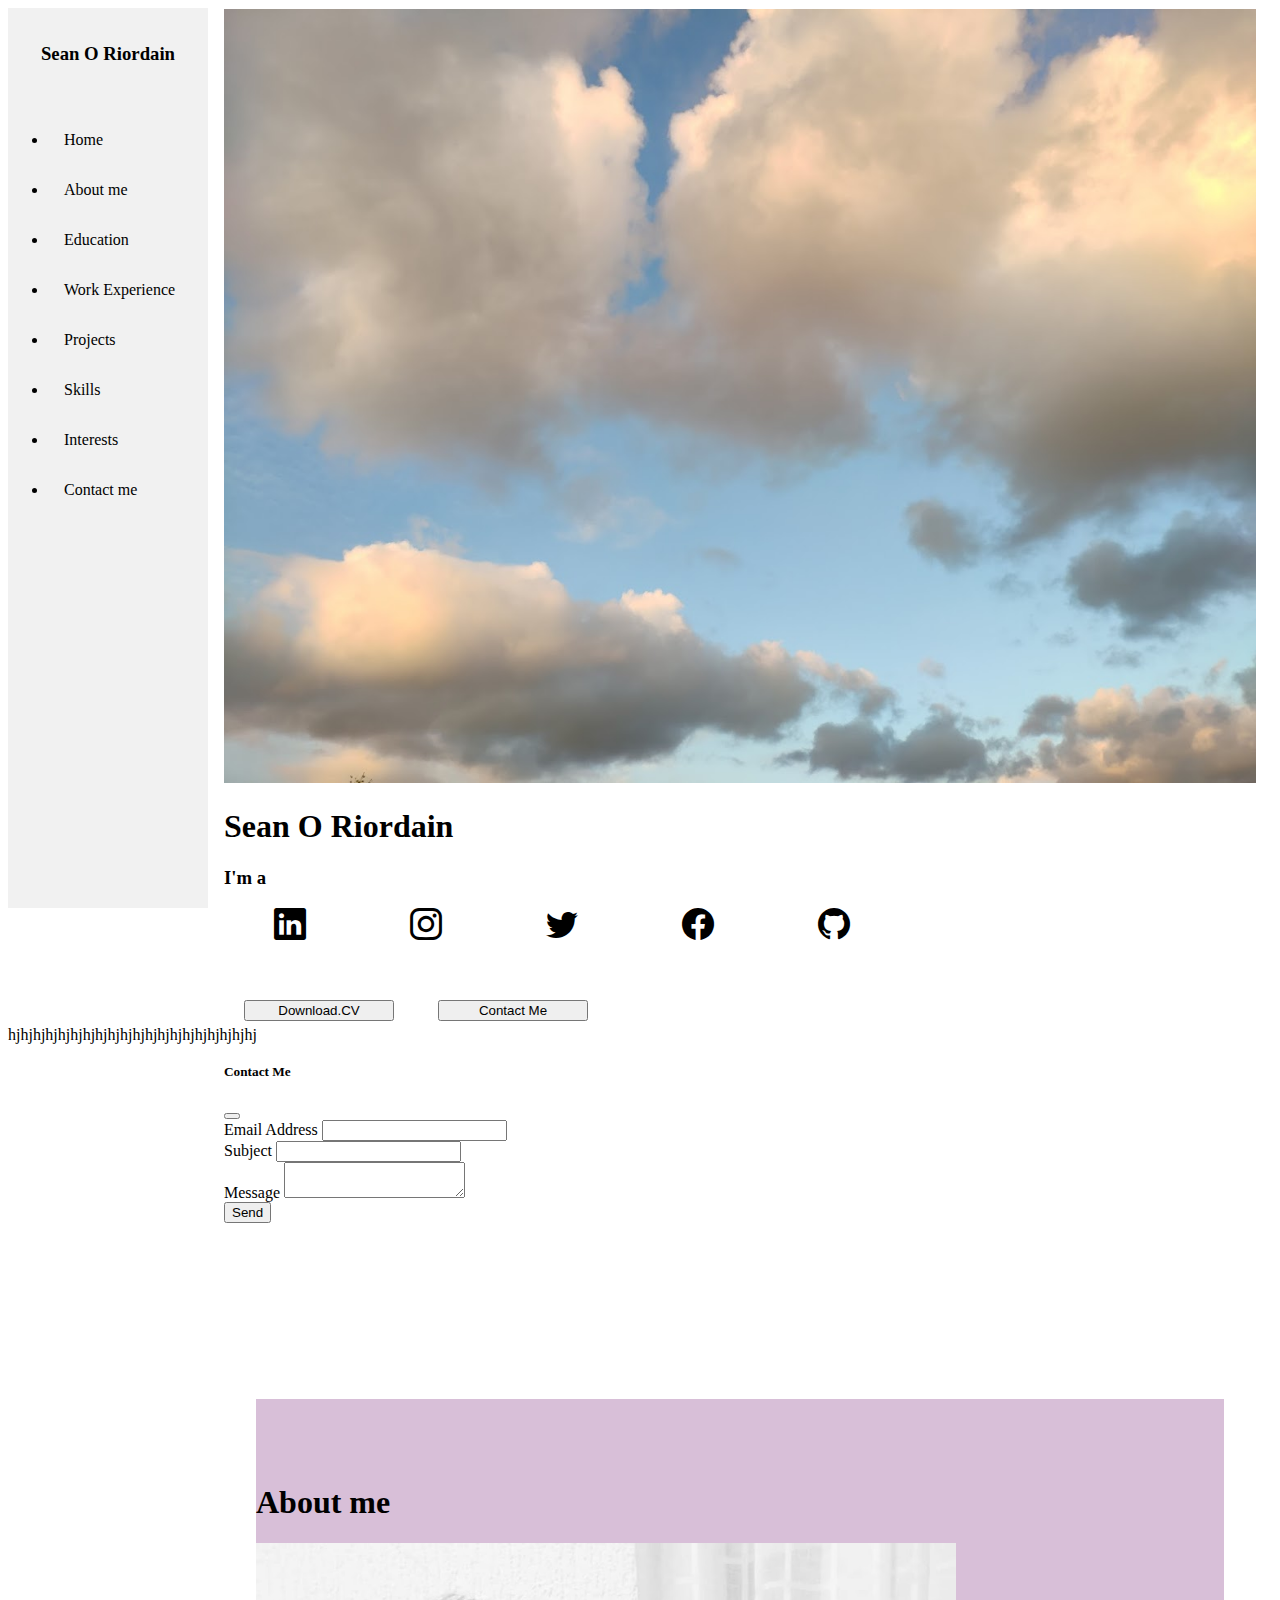
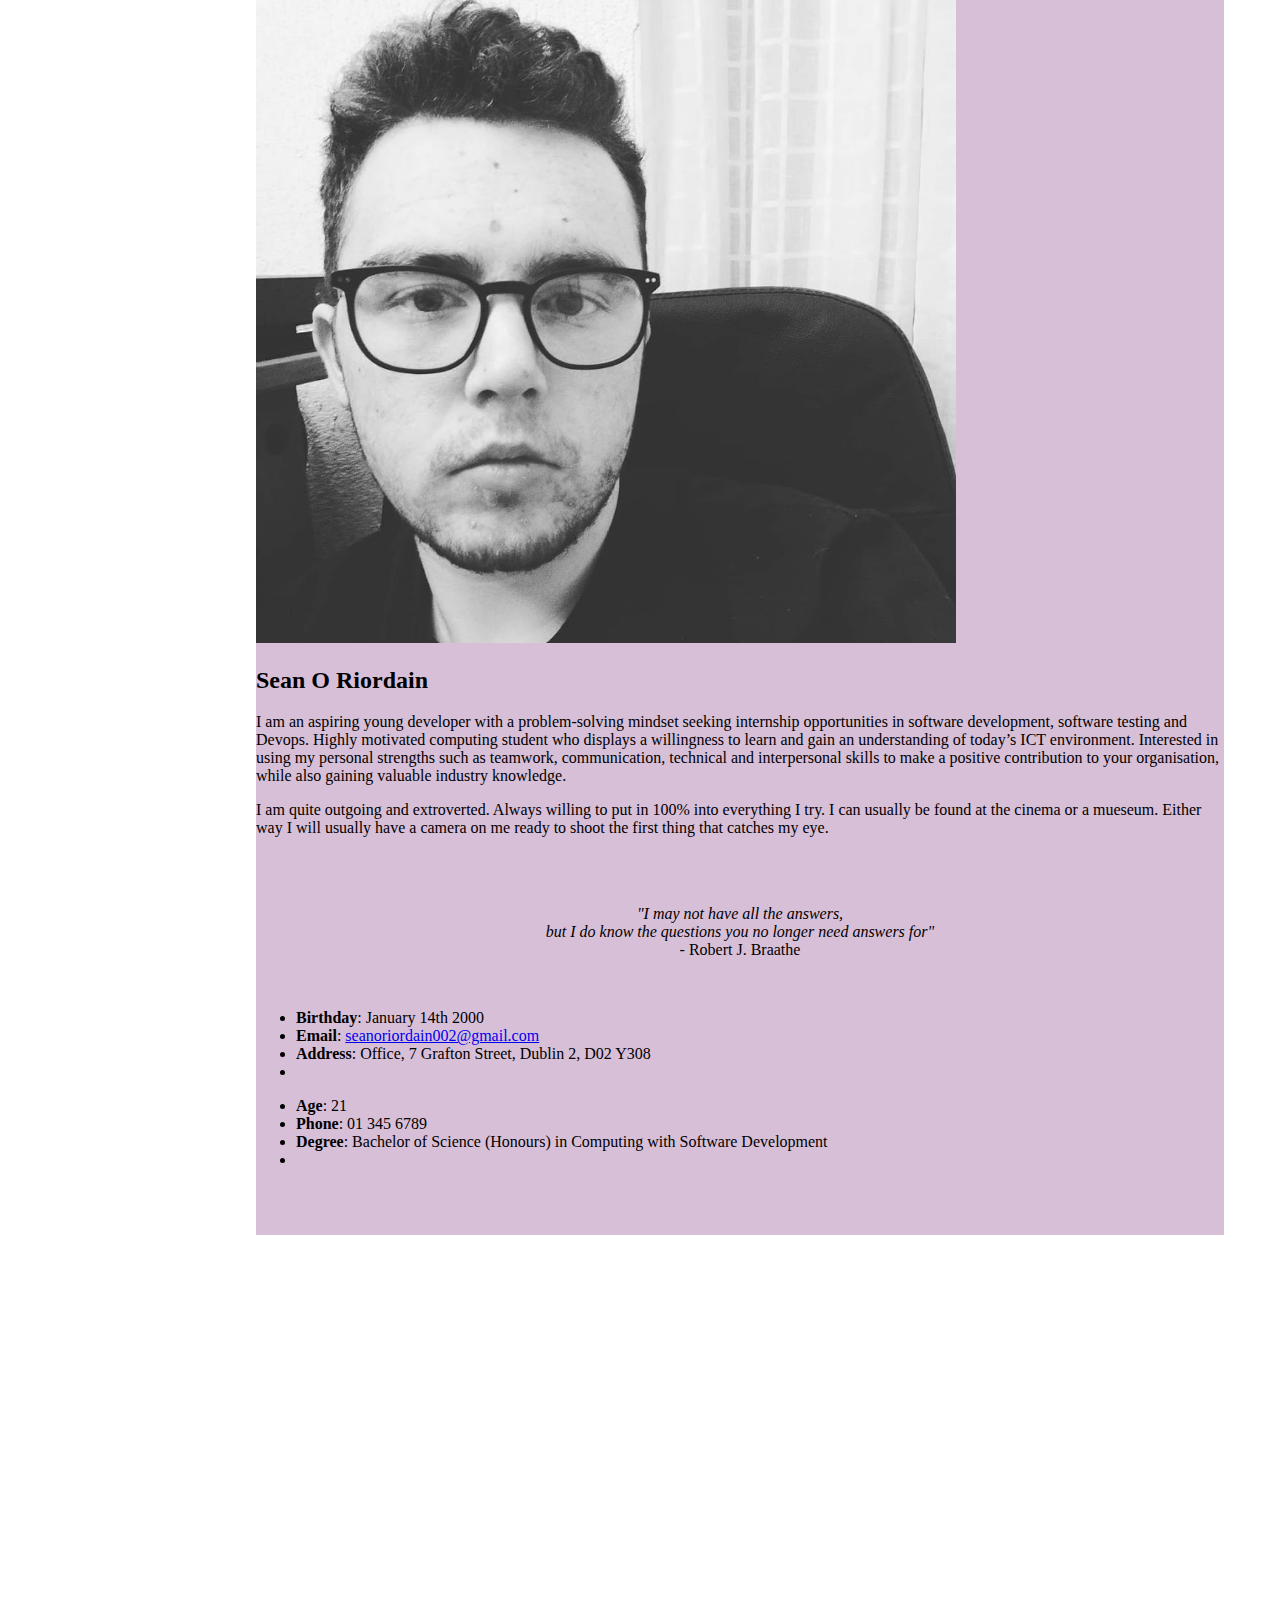
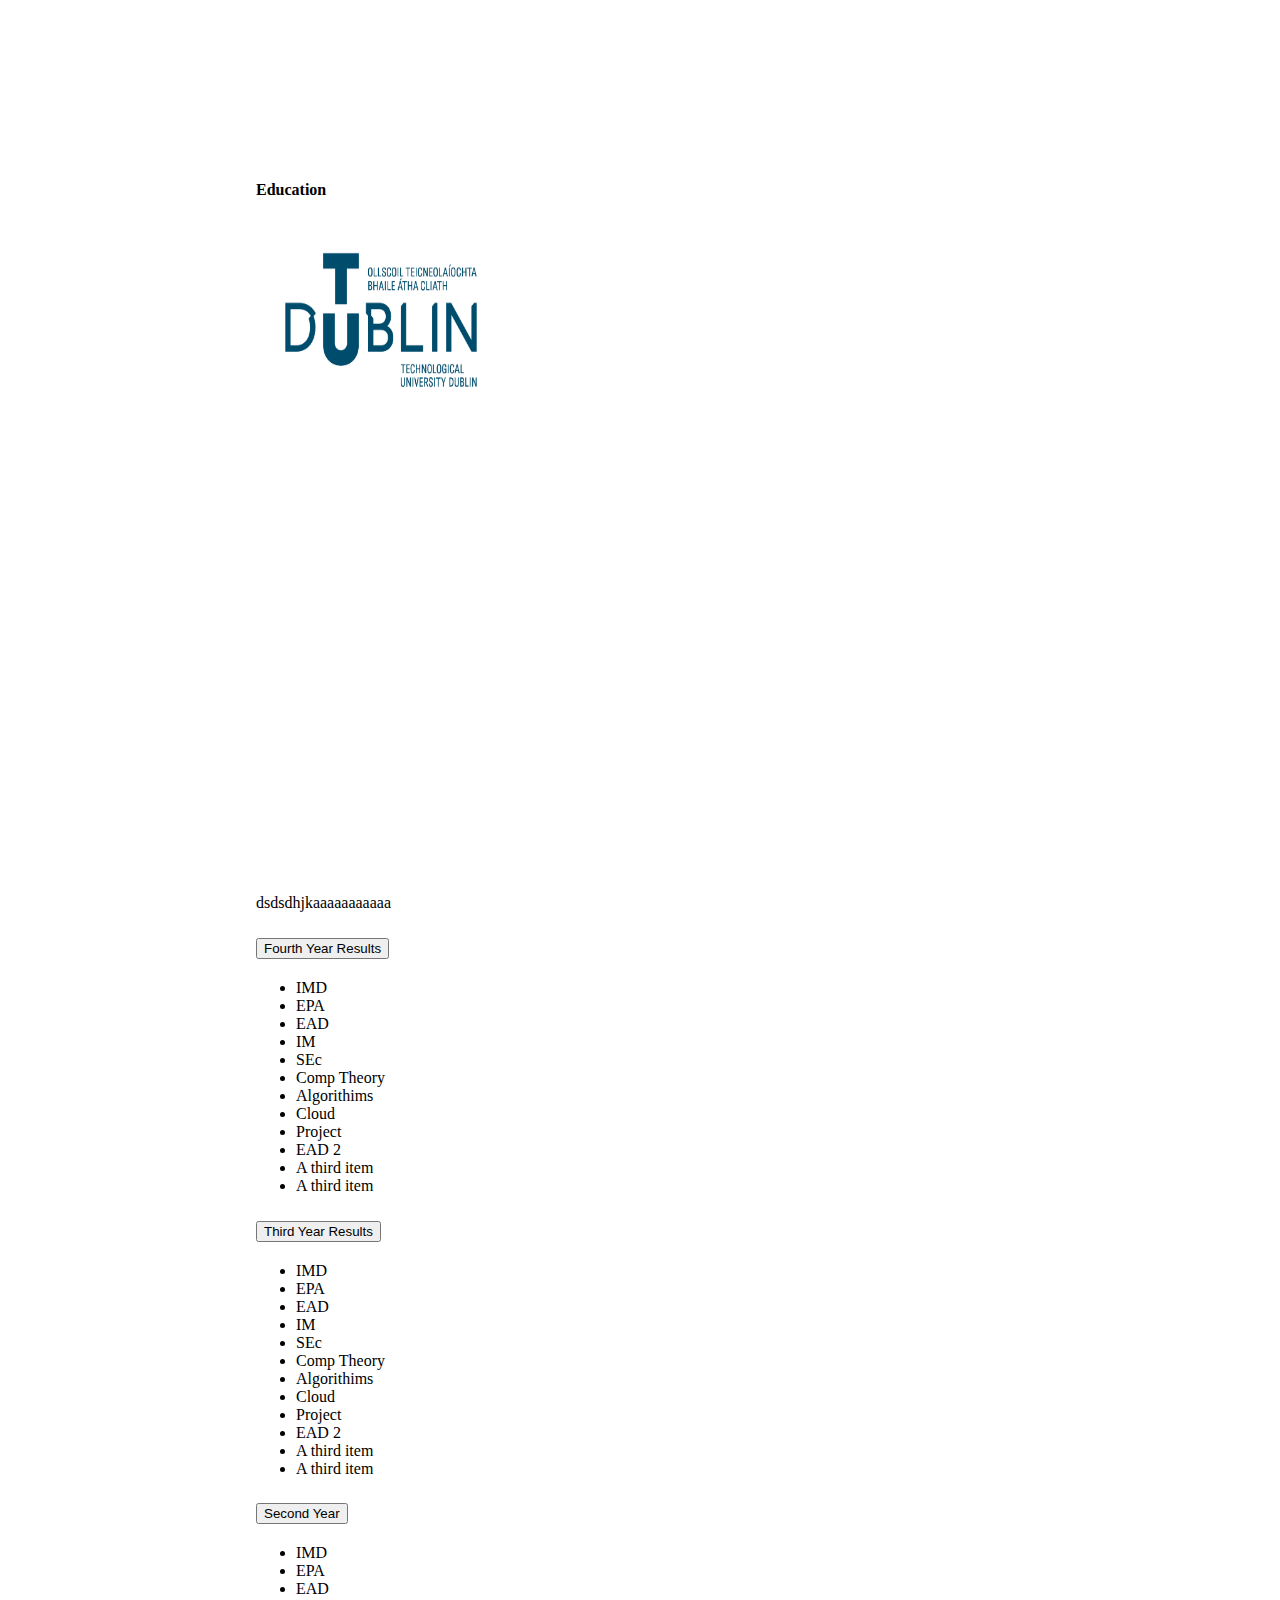
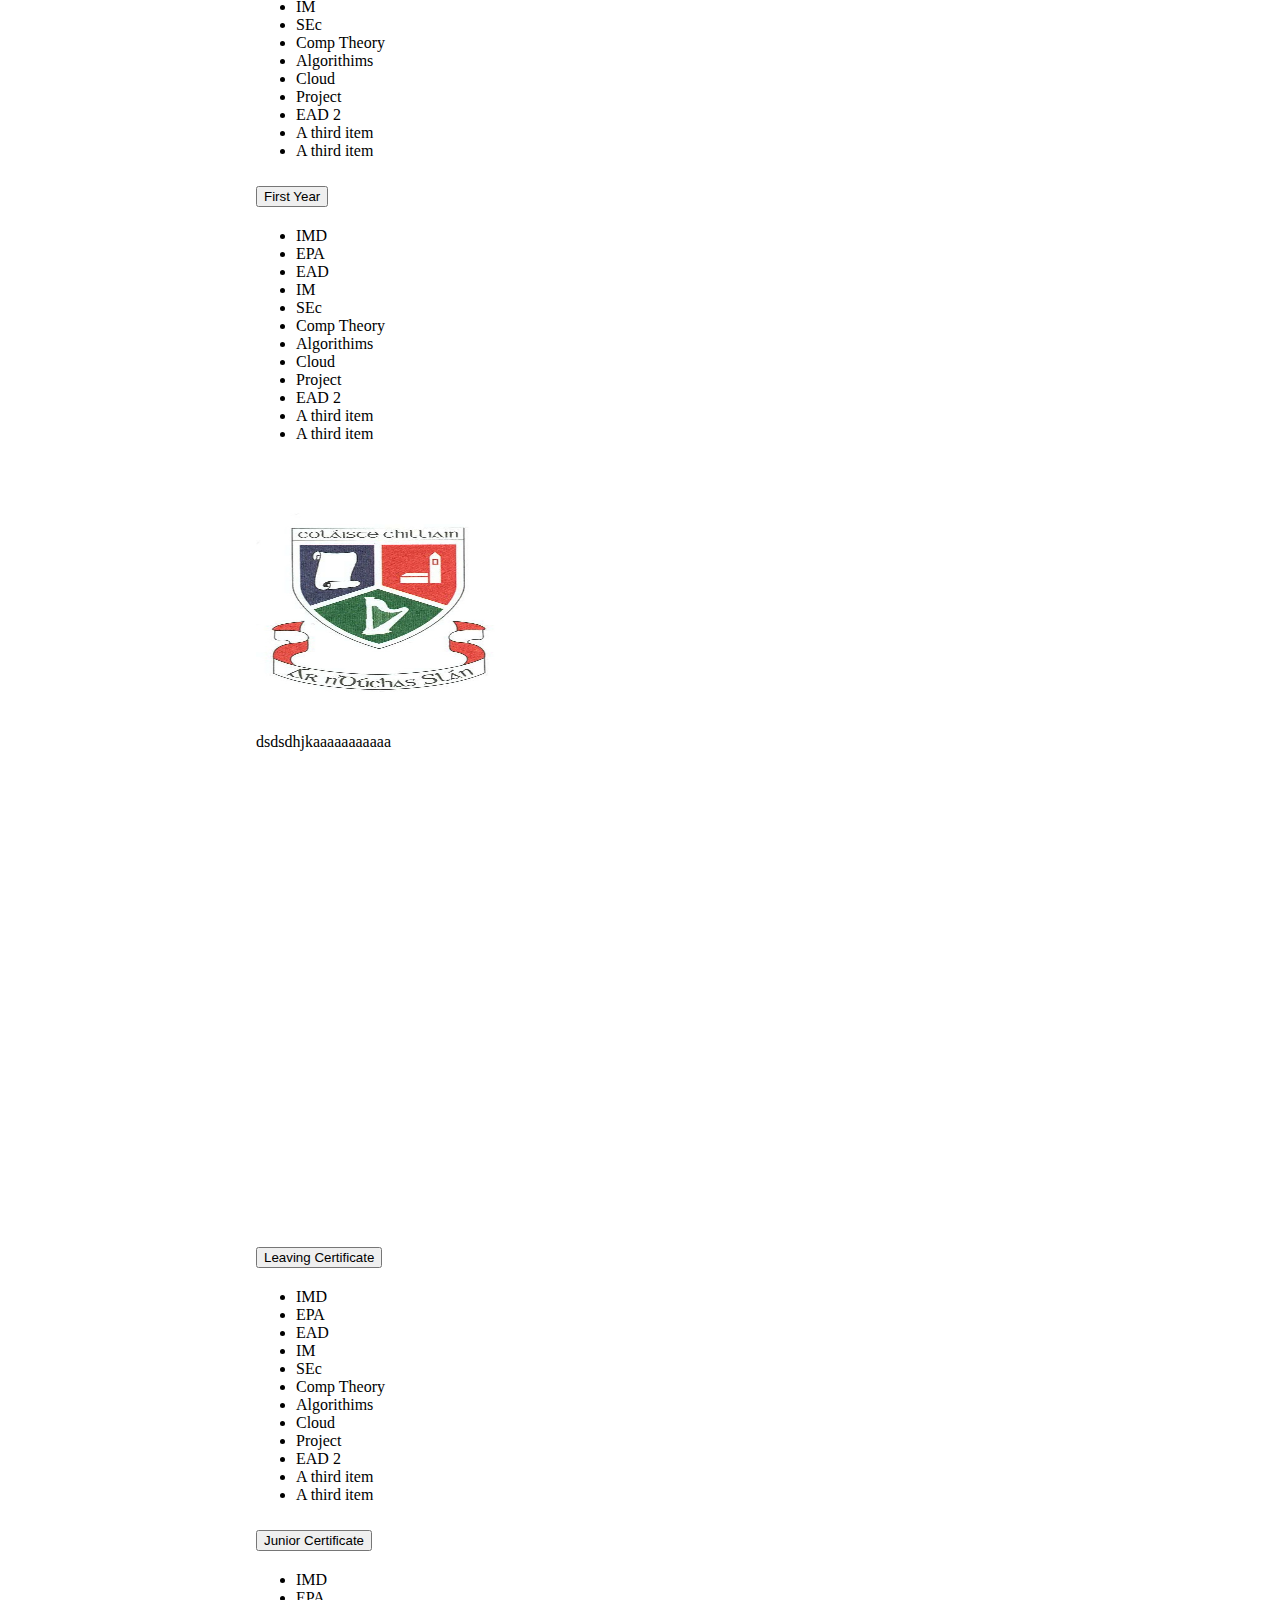
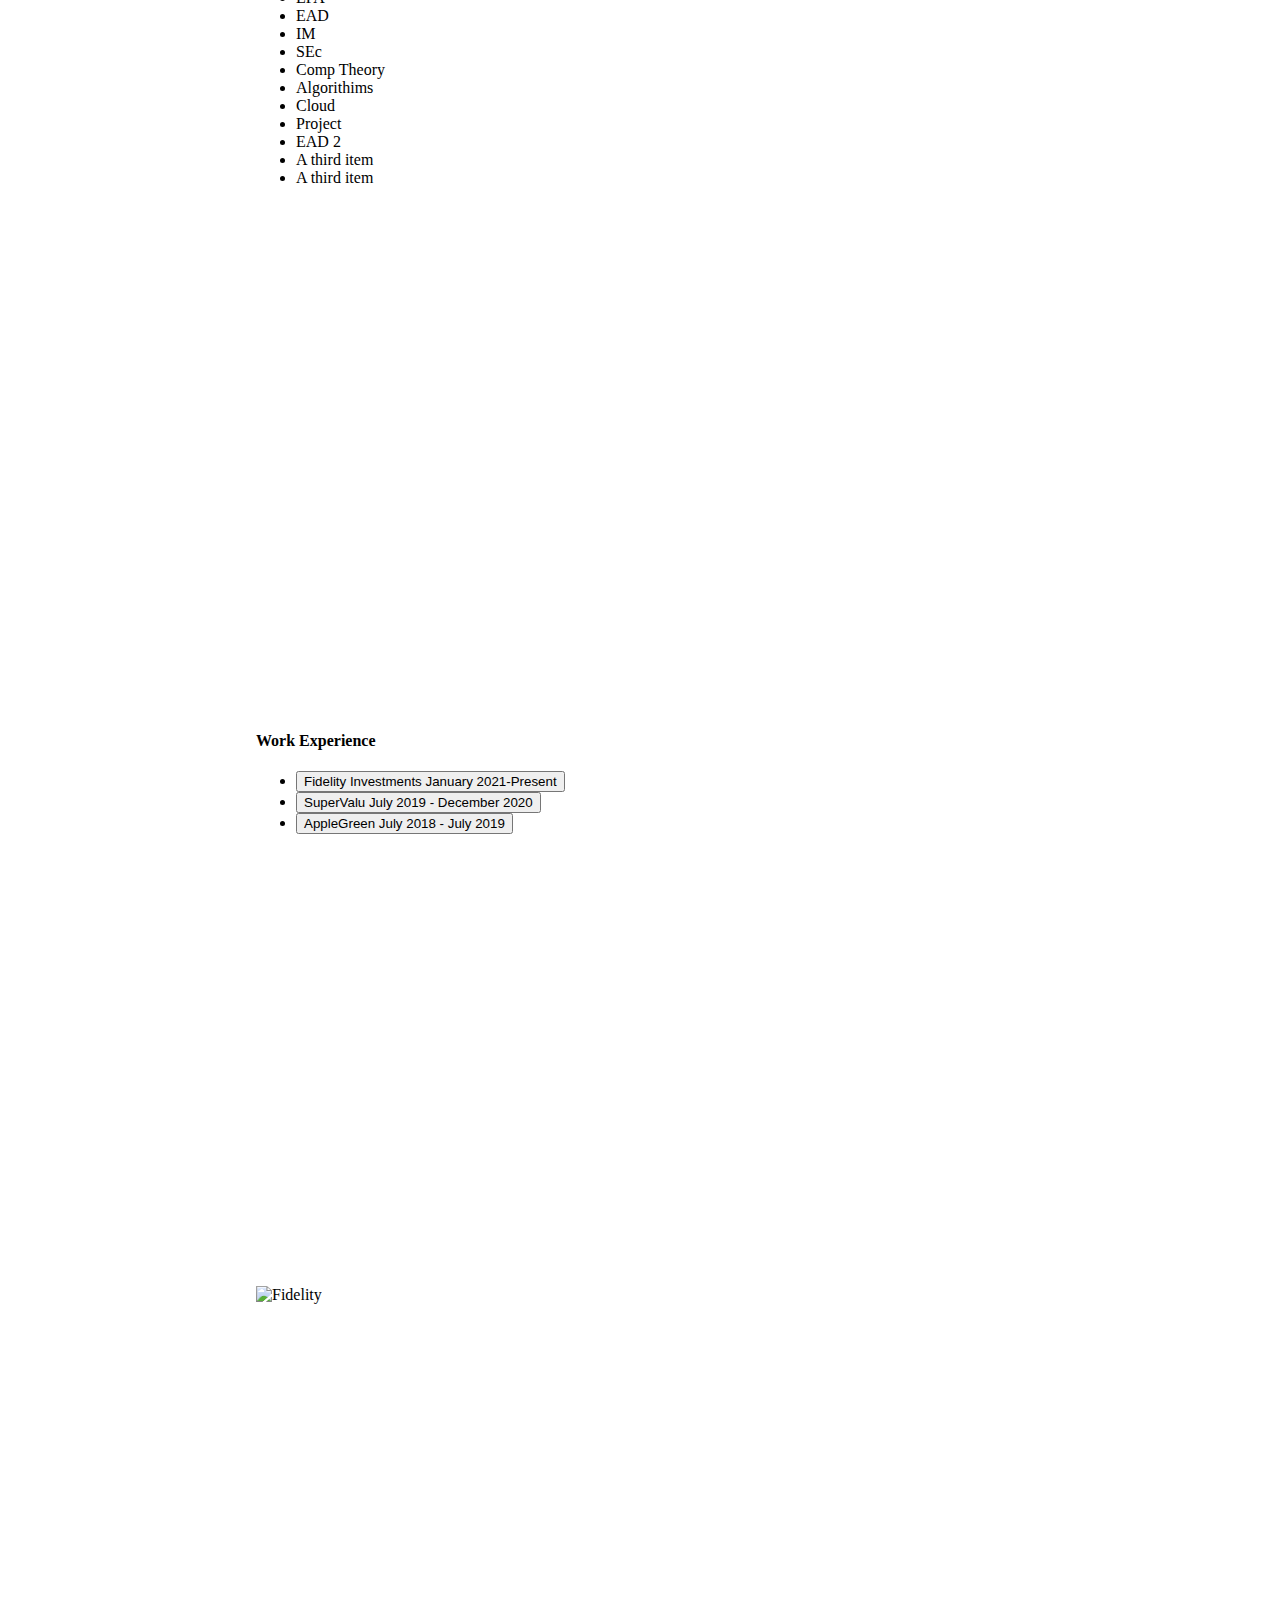
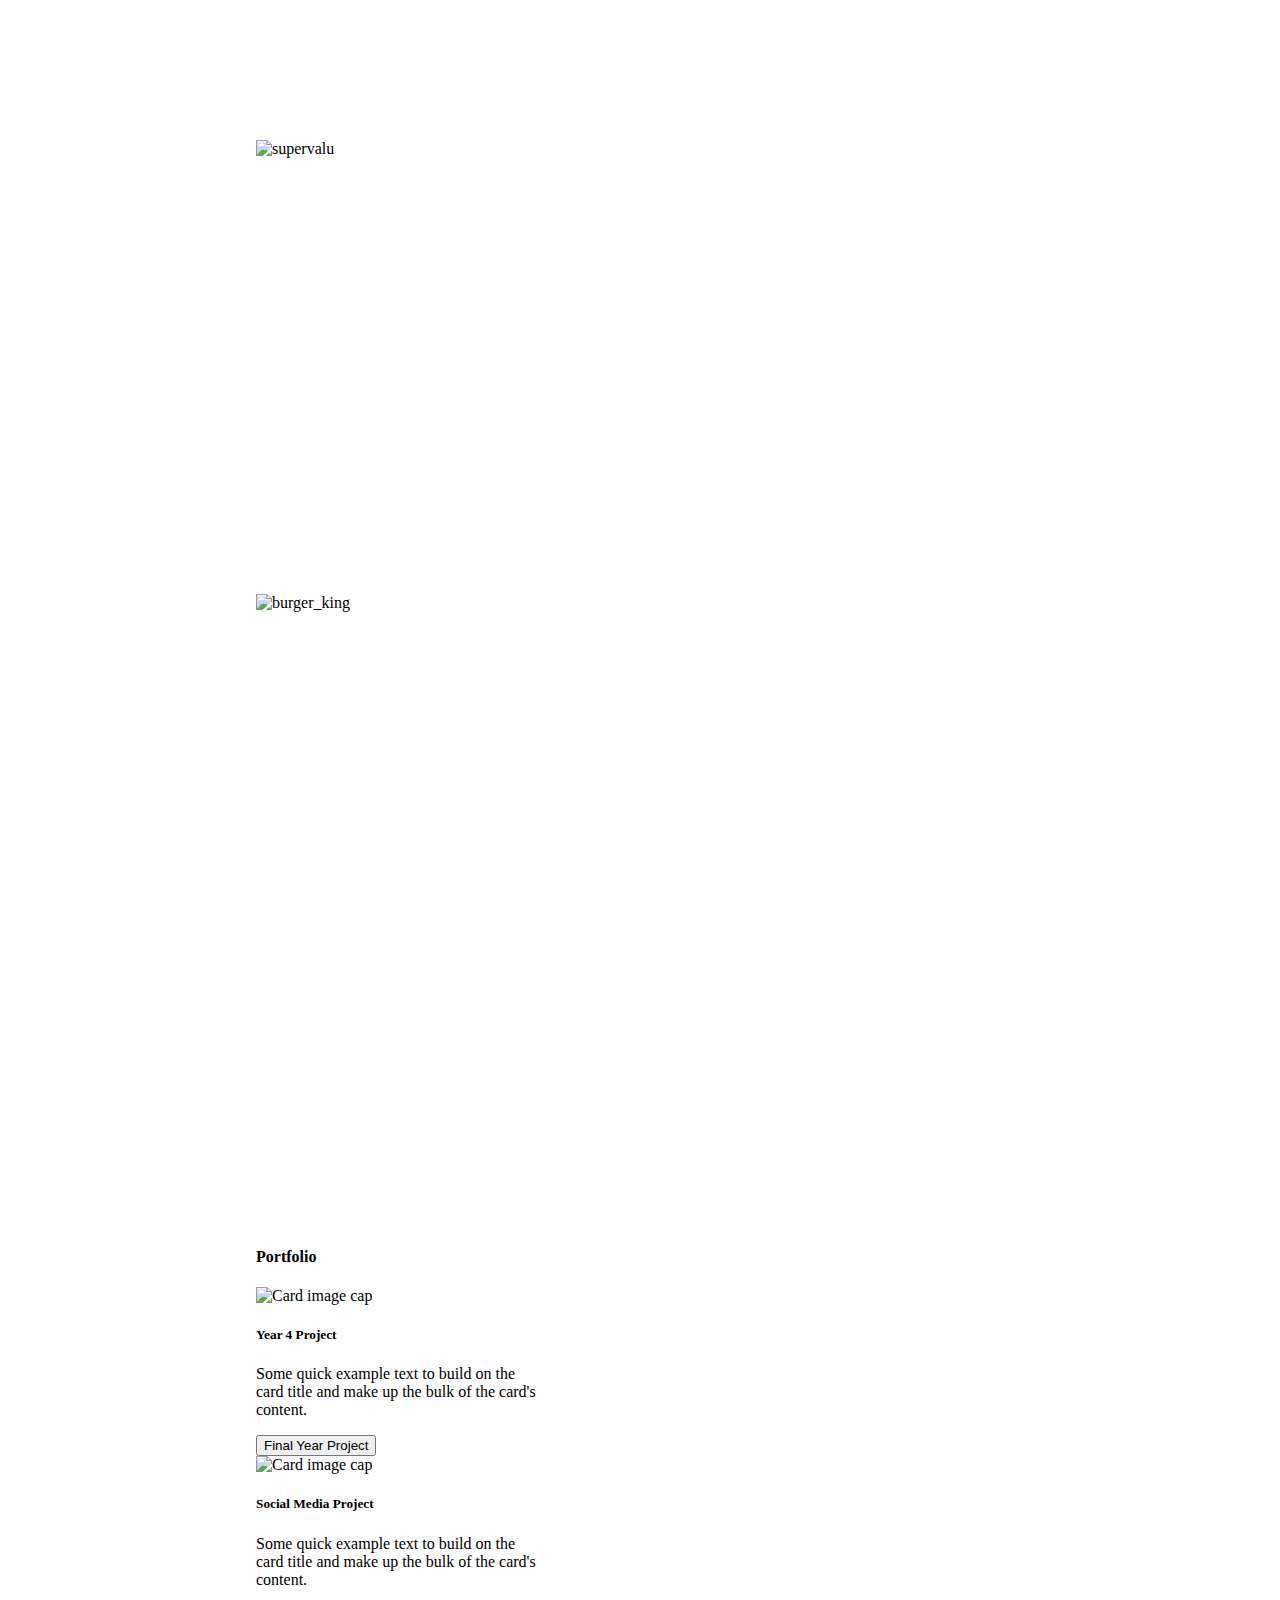
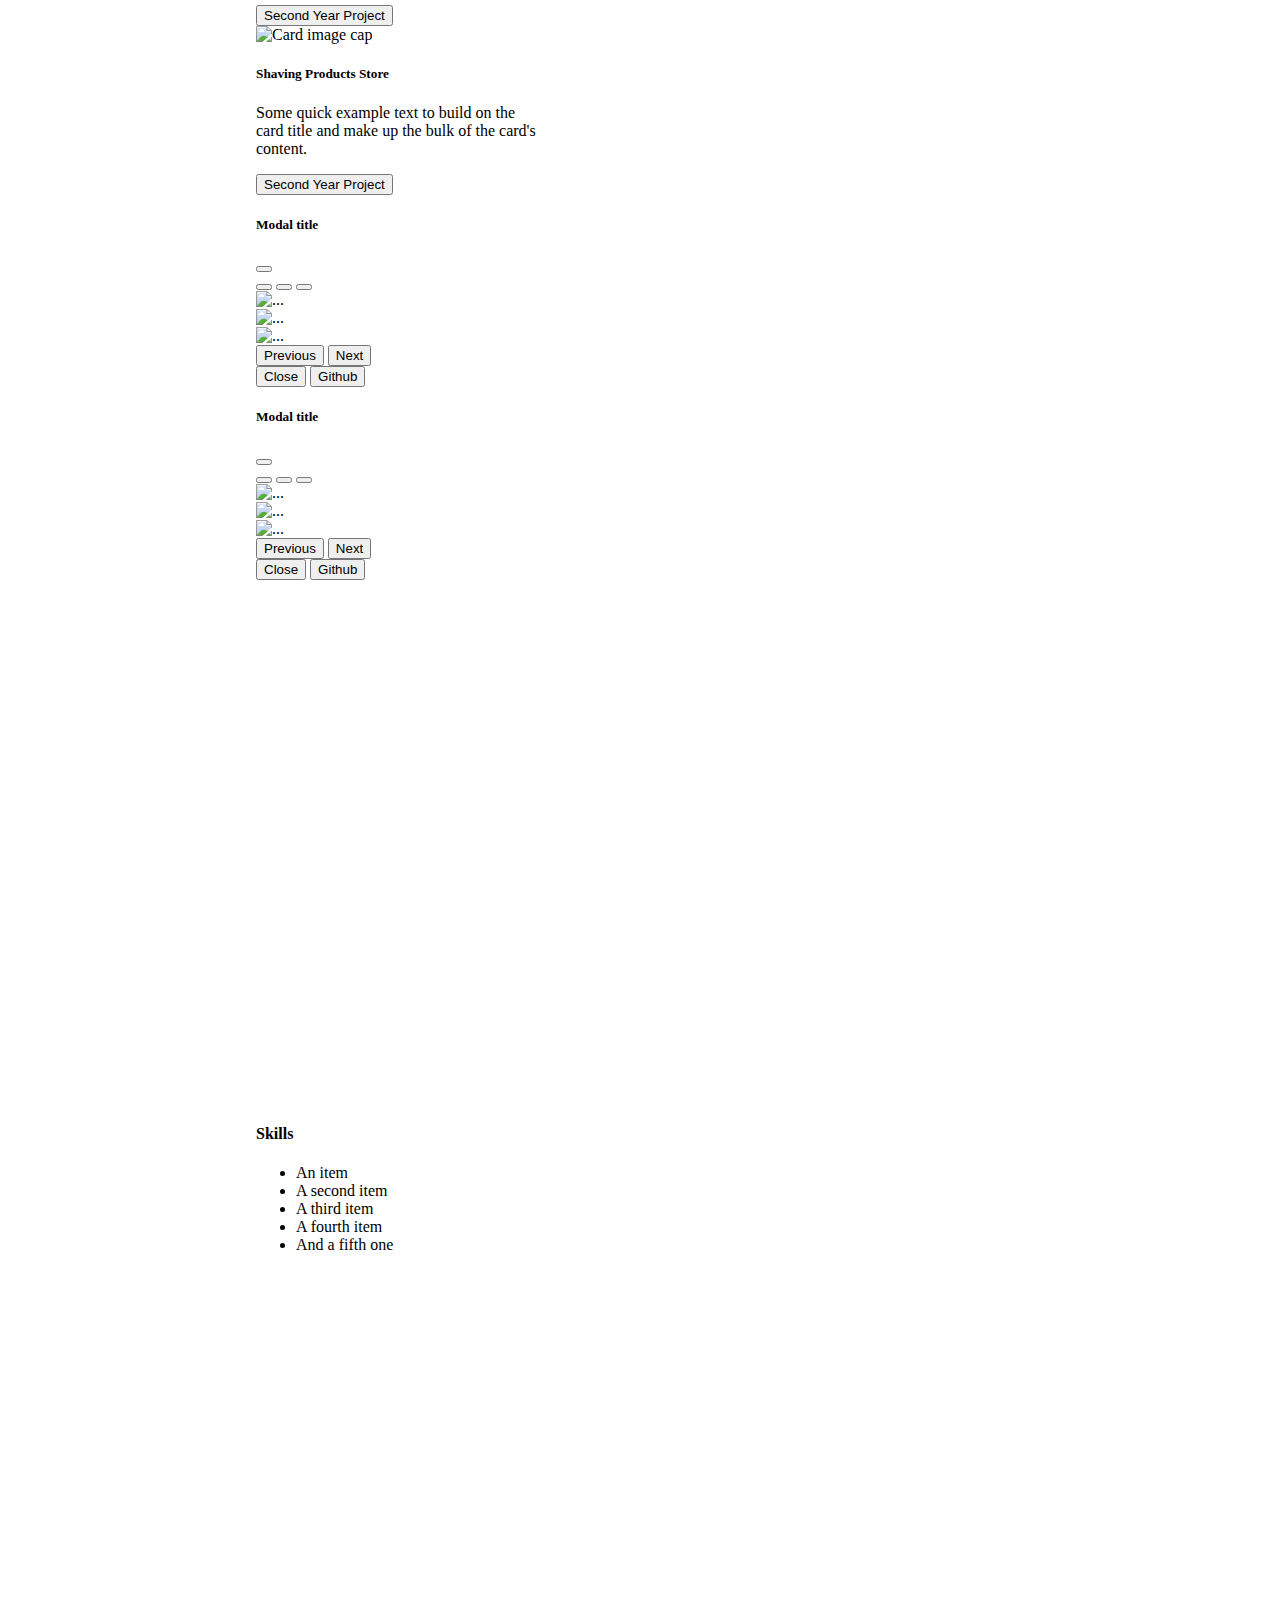
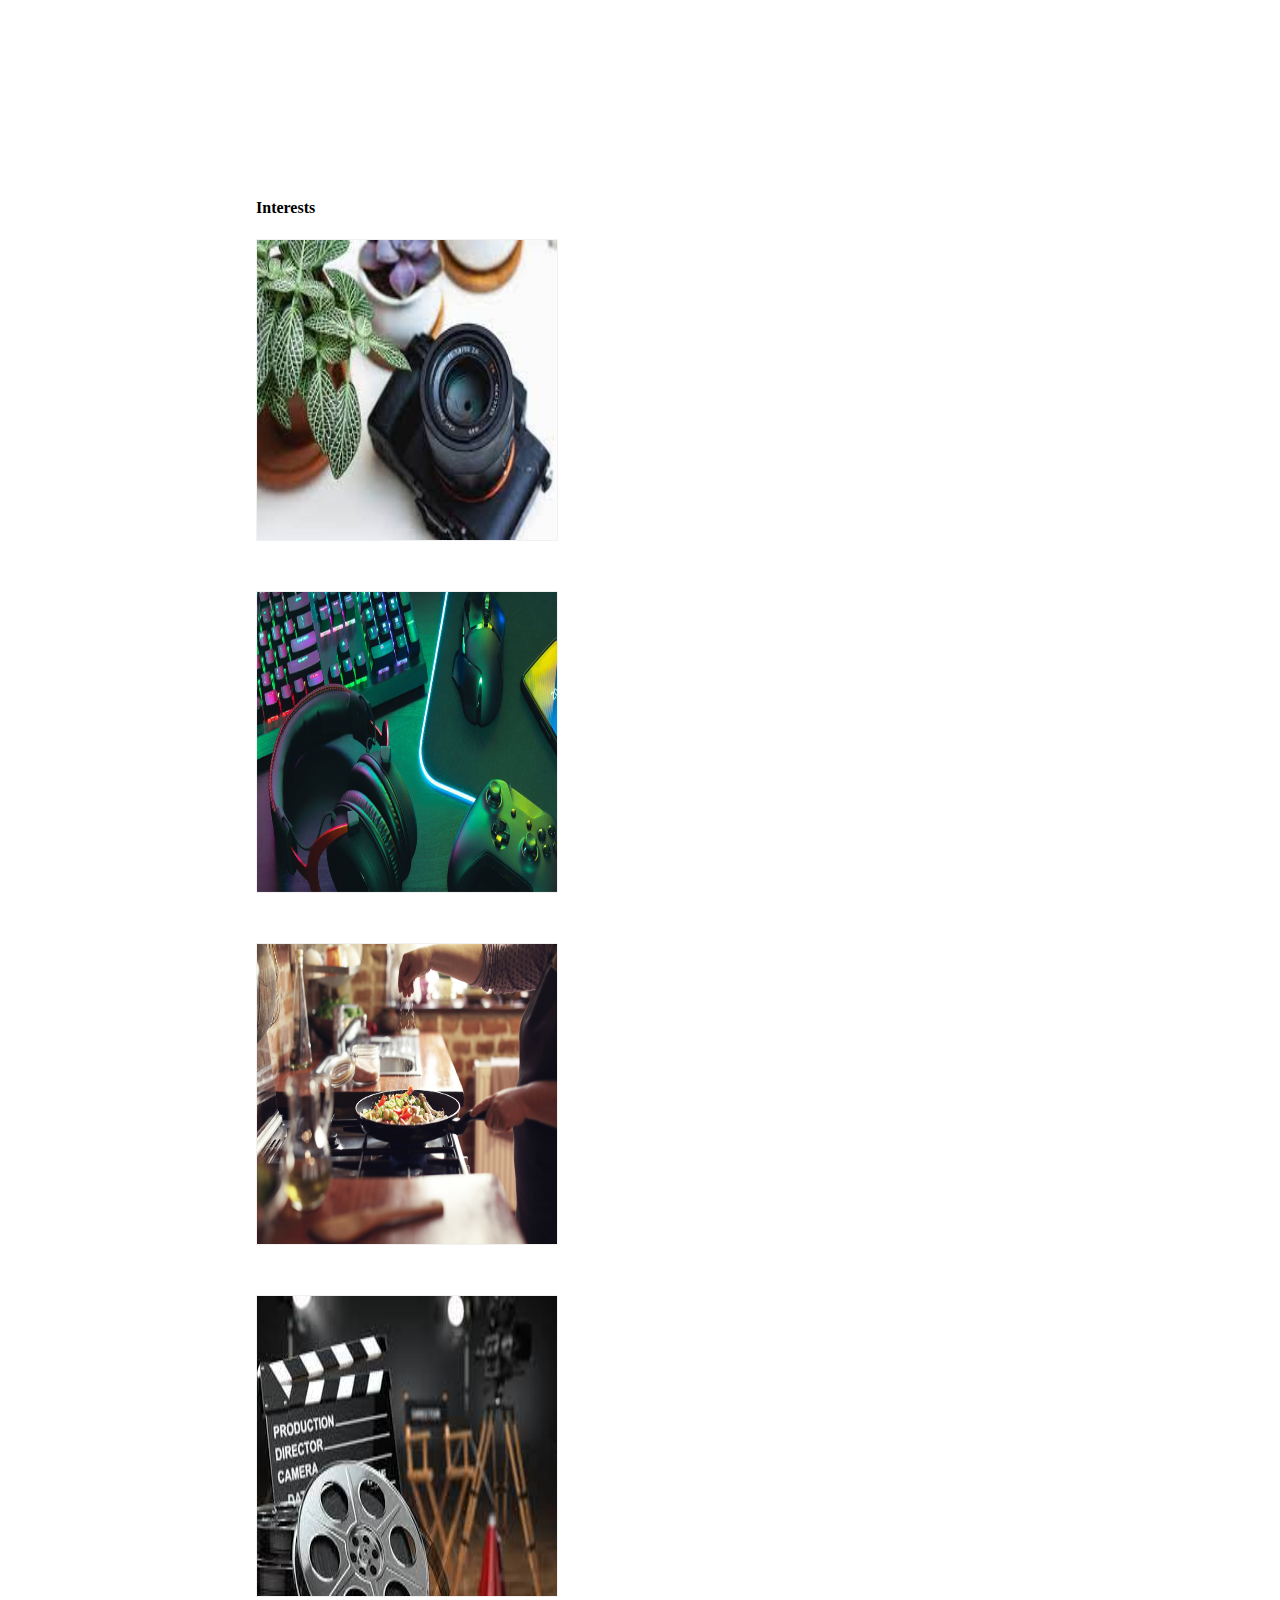
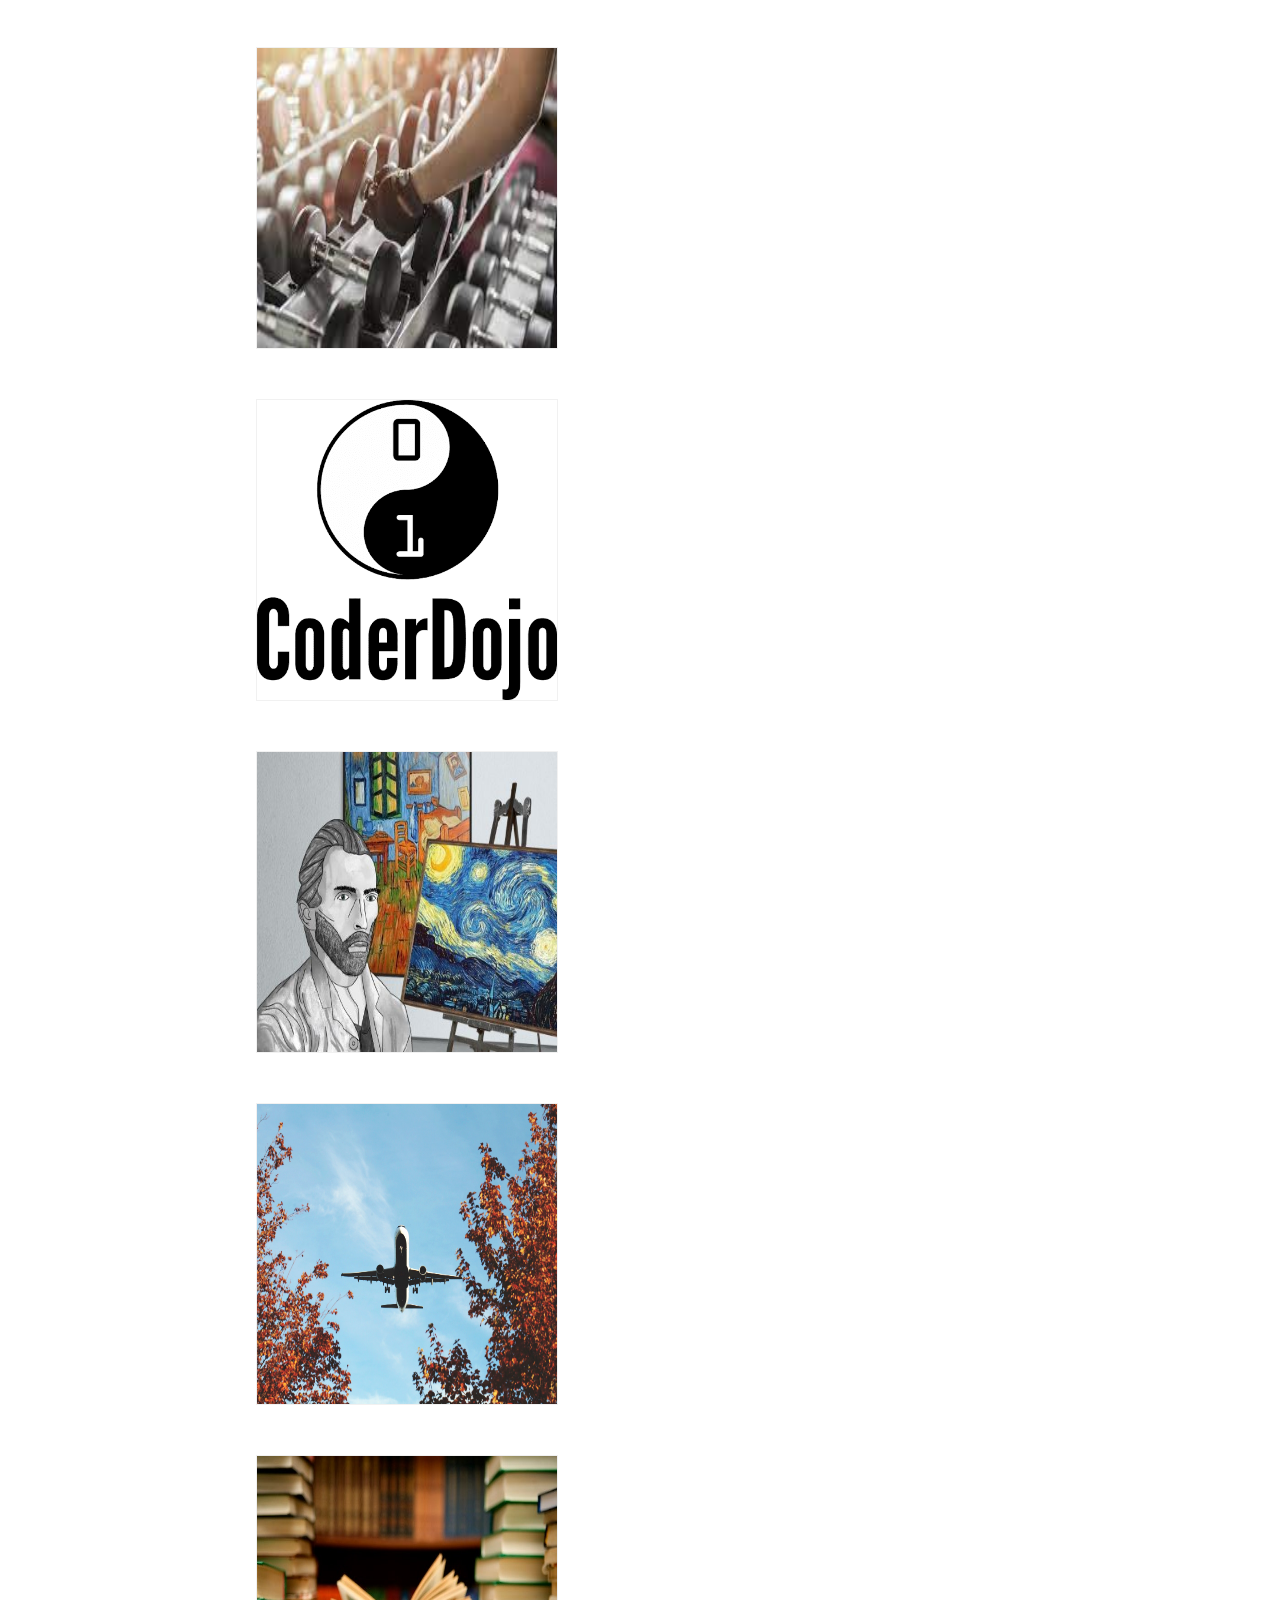
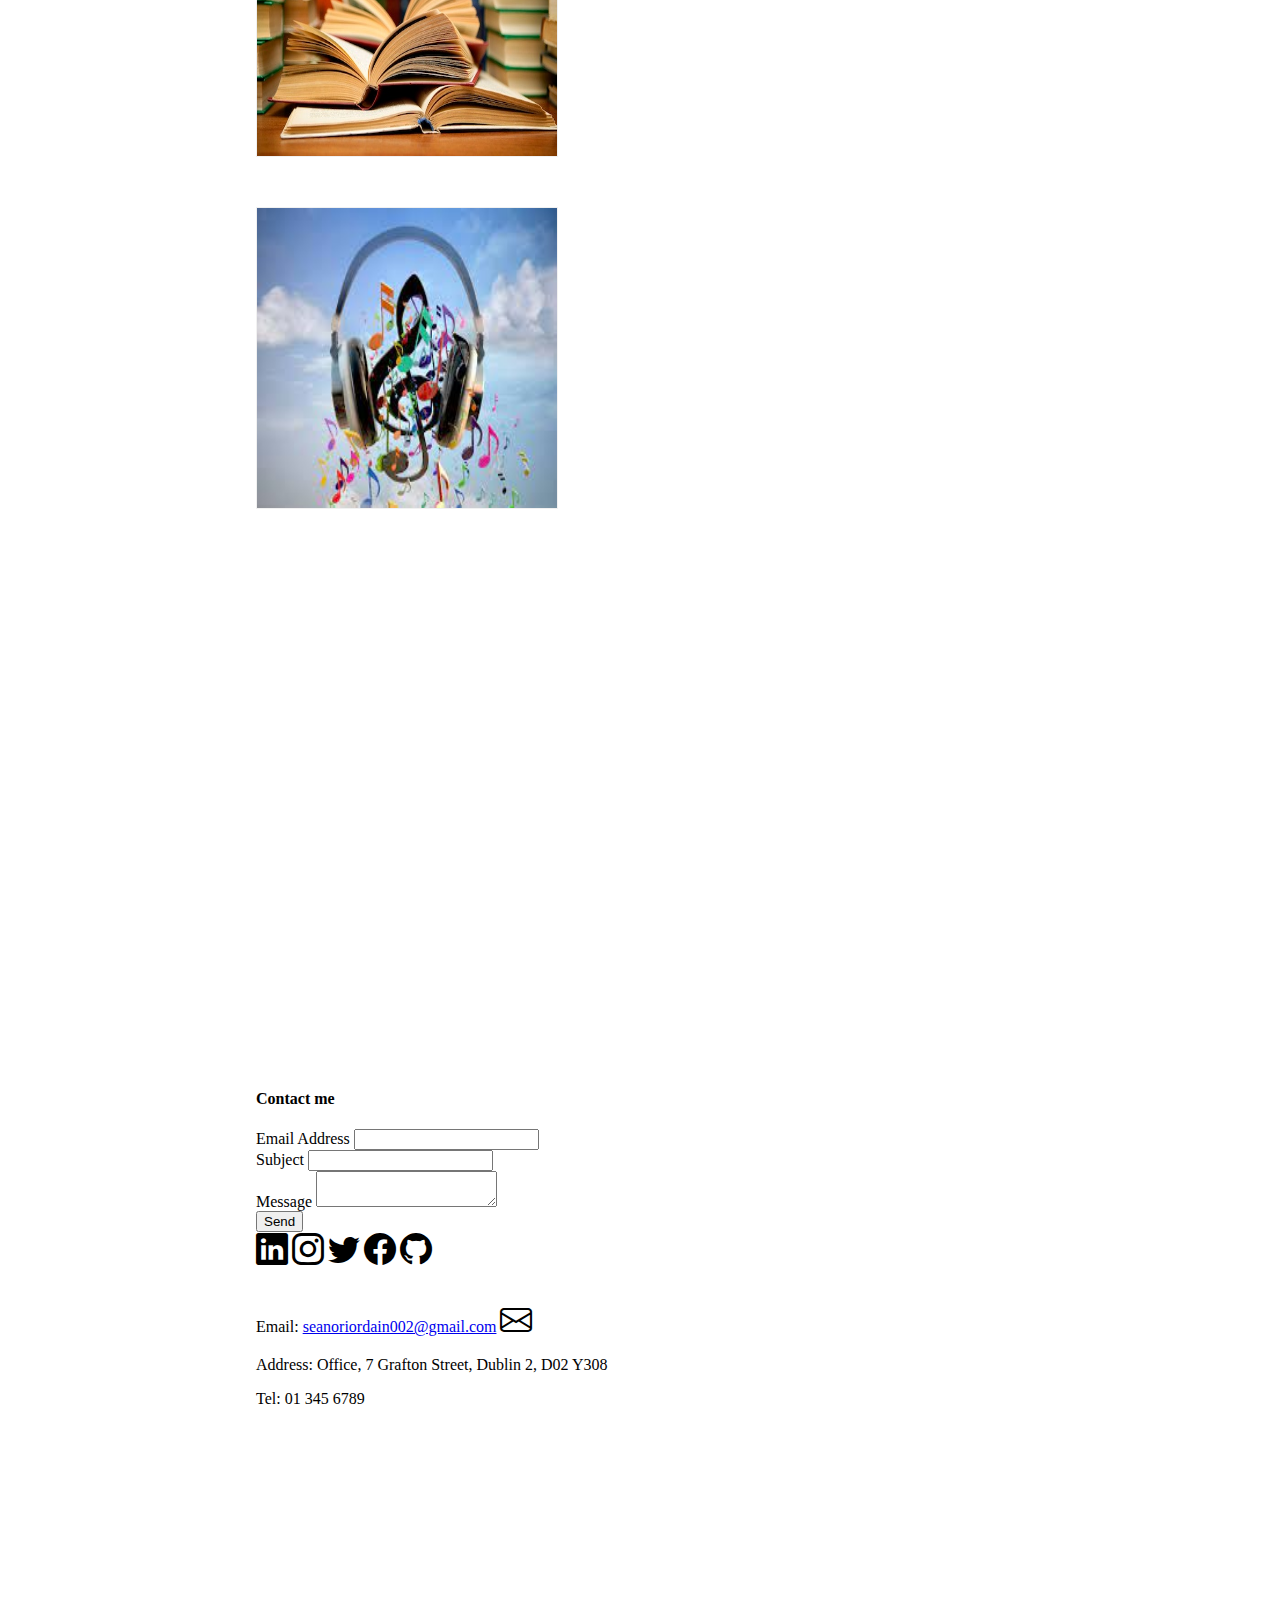
==== commit 17c633f7: "Quick Fix" ====
--- a/index.html
+++ b/index.html
@@ -108,8 +108,8 @@
           </div>
           </div>
         </div>
-      </div>
     </div>
+  
 
     <br><br><br><br><br><br><br><br>
     
